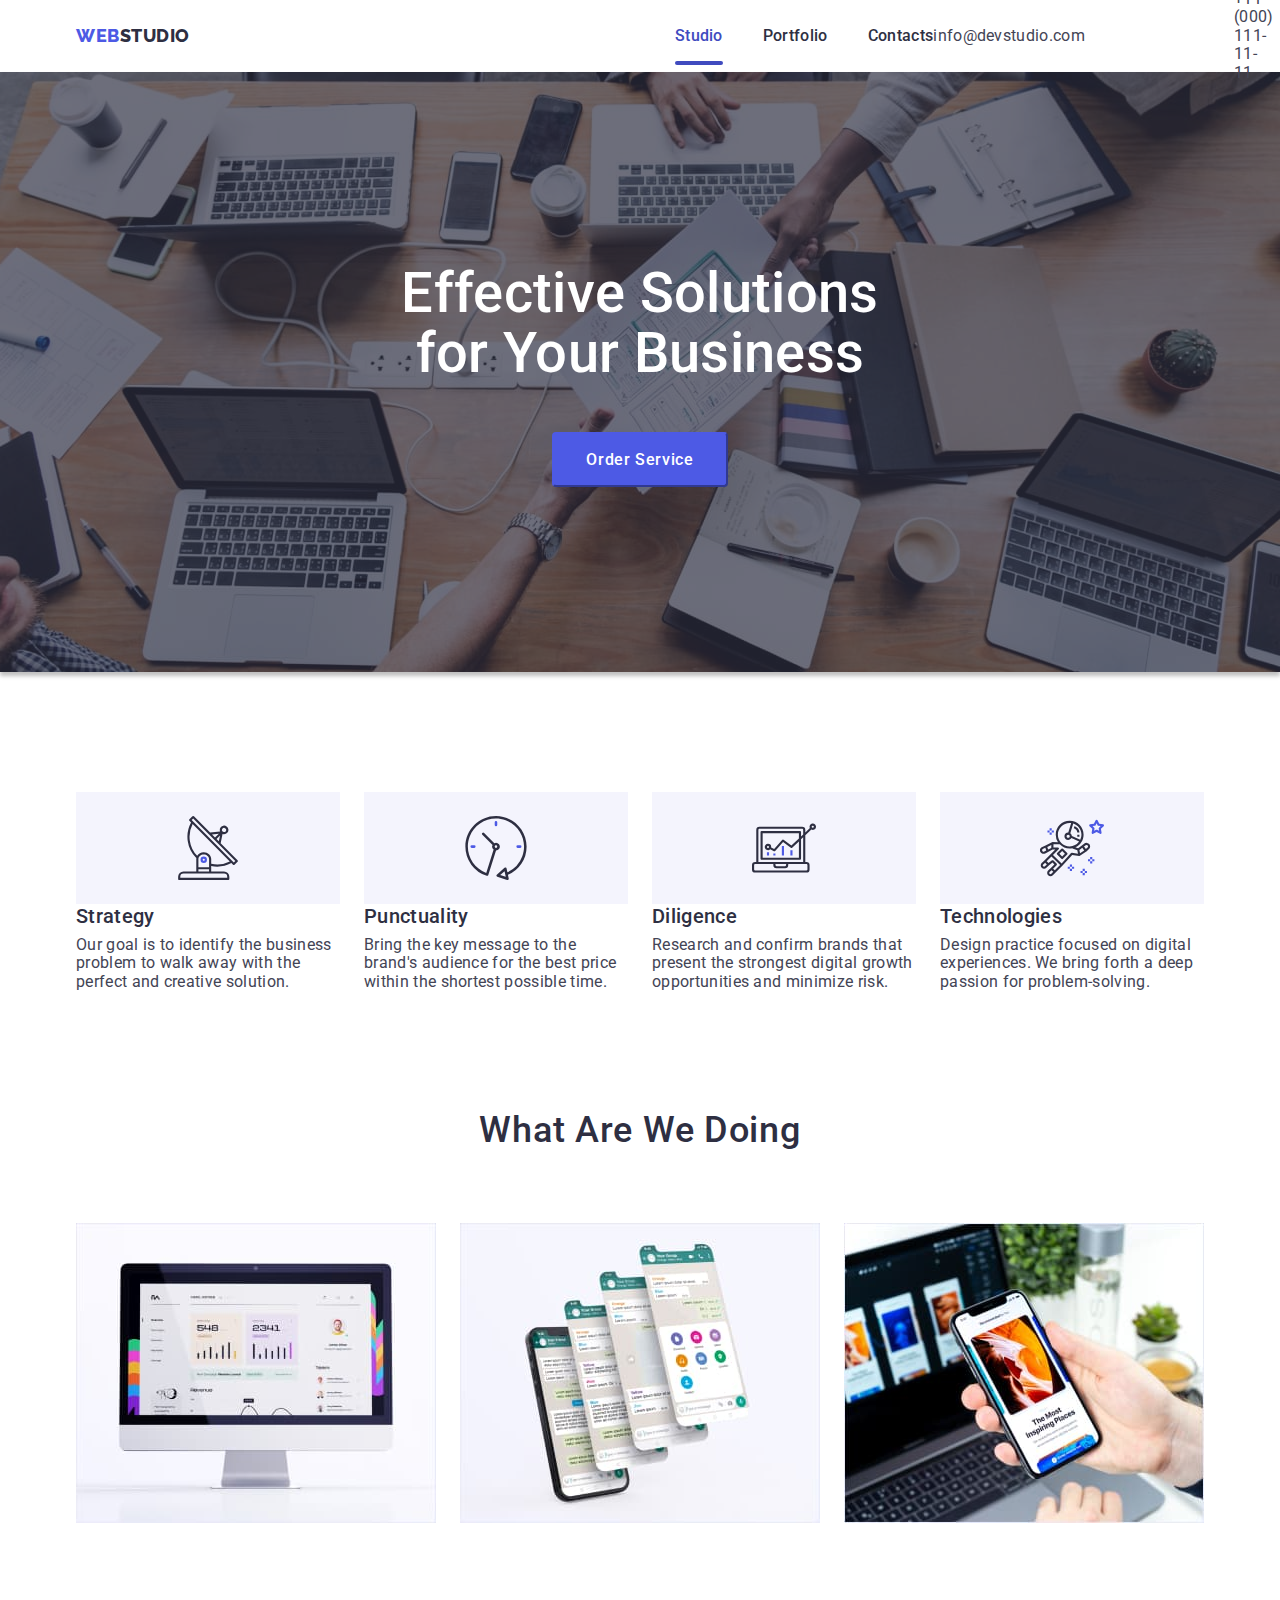
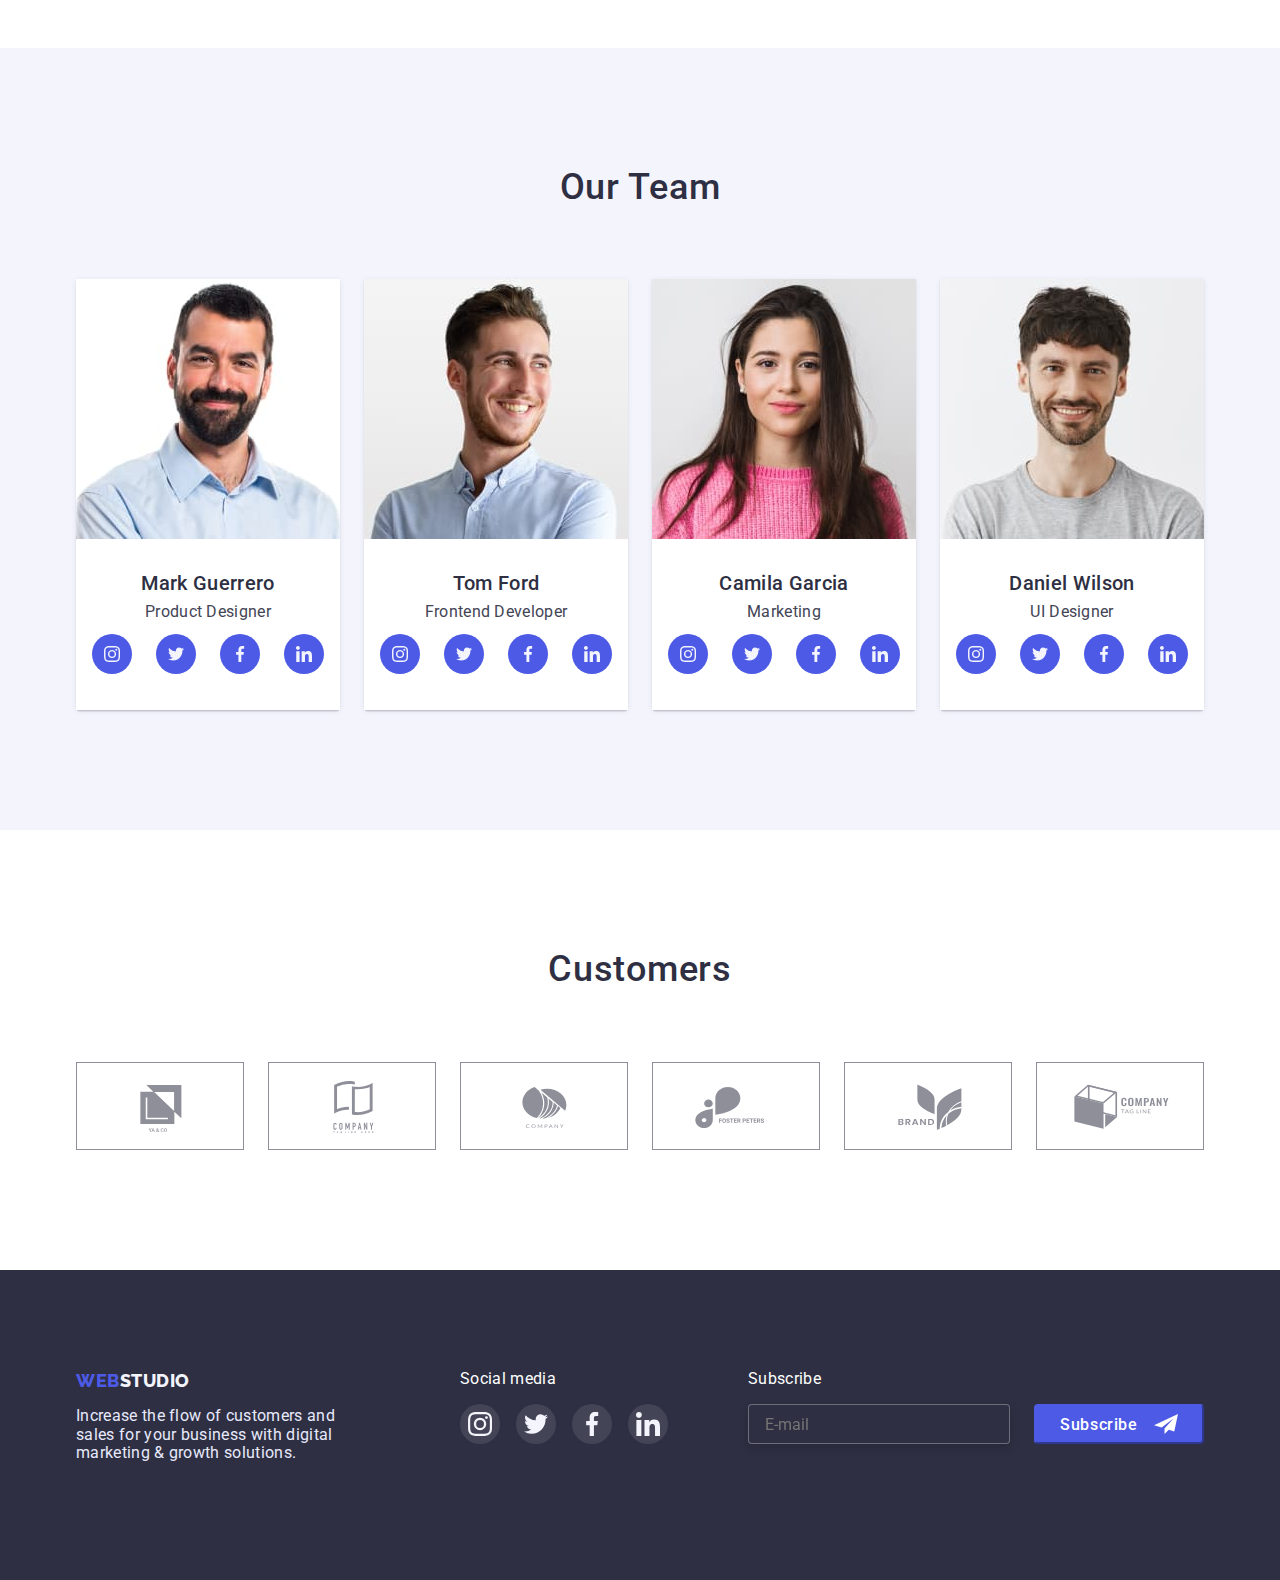
==== index.html @ b956835c "друга спроба" ====
<!DOCTYPE html>
<html lang="en">

<head>
  <meta charset="UTF-8">
  <meta http-equiv="X-UA-Compatible" content="IE=edge">
  <meta name="viewport" content="width=device-width, initial-scale=1.0">
  <title>Web Studio</title>
  <link rel="preconnect" href="https://fonts.googleapis.com">
  <link rel="preconnect" href="https://fonts.gstatic.com" crossorigin>
  <link href="https://fonts.googleapis.com/css2?family=Raleway:wght@800&family=Roboto:wght@400;500;700&display=swap"
    rel="stylesheet">
  <link rel="stylesheet" href="https://cdnjs.cloudflare.com/ajax/libs/modern-normalize/1.1.0/modern-normalize.min.css">
  <link rel="stylesheet" href="./css/styles.css">
</head>

<body class="body">
  <header class="page-header">
    <div class="header container">
      <nav class="nav">
        <a href="./index.html" title="Web Studio" class="link"><span class="logo">Web</span><span
            class="accent">Studio</span></a>
        <button class="menu-button is-open" type="button" aria-expanded="false" aria-controls="menu-container" data-menu-button>
          <svg class="menu-svg" width="32" height="22" aria-label="mobile menu">
            <use class="menu-icon" href="./image/symbol-defs.svg#icon-menu-hamburger"></use>
            <use class="menu-close" href="./image/symbol-defs.svg#icon-close"></use>
          </svg>
        </button>
        <div class="menu-container is-open" id="menu-container" data-menu>
          <div class="navigation"></div>
          <div class="contacts"></div>
          <div class="menu-smm"></div>
        </div>
        <ul class="site-nav list">
          <li class="current item"> <a href="./index.html" title="_blank" class="menu link"> Studio </a> </li>
          <li class="item"> <a href="./portfolio.html" title="_blank" class="menu link"> Portfolio </a> </li>
          <li class="item"> <a href="" title="_blank" class="menu link"> Contacts </a> </li>
        </ul>
      </nav>
      <ul class="contact list">
        <li class="item"> <a href="mailto:info@devstudio.com" class="link"> info@devstudio.com </a></li>
        <li class="item"> <a href="tel:+110001111111" class="link"> +11 (000) 111-11-11 </a></li>
      </ul>
    </div>
  </header>

  <!--Main Page-->
  <main>
    <!--Main section-->
    <section class="main-section">
      <div class="hero container">
        <h1 class="main-title"> Effective Solutions for Your Business </h1>
        <button type="button" class="main-button" data-modal-open> Order Service </button>
      </div>
    </section>

    <!--Advantages-->
    <section class="advntgs section">
      <!--hide h2-->
      <div class="container">
        <h2 class="section-title visually-hidden"> Advantages of Web Studio</h2>
        <ul class="advantages list">
          <li class="advantages-item">
            <div class="advantages-icon">
              <svg class="advtgs-svg">
                <use href="./image/symbol-defs.svg#icon-antenna"> </use>
              </svg>
            </div> 
            <h3 class="section-header">Strategy</h3>
            <p>Our goal is to identify the business problem to walk away with the perfect and creative solution.</p>
          </li>
          <li class="advantages-item">
            <div class="advantages-icon">
              <svg class="advtgs-svg">
                <use href="./image/symbol-defs.svg#icon-clock"> </use>
              </svg>
            </div>
            <h3 class="section-header">Punctuality</h3>
            <p>Bring the key message to the brand's audience for the best price within the shortest possible time.</p>
          </li>
          <li class="advantages-item">
            <div class="advantages-icon">
              <svg class="advtgs-svg">
                <use href="./image/symbol-defs.svg#icon-diagram"> </use>
              </svg>
            </div>
            <h3 class="section-header">Diligence</h3>
            <p>Research and confirm brands that present the strongest digital growth opportunities and minimize risk.</p>
          </li>
          <li class="advantages-item">
            <div class="advantages-icon">
              <svg class="advtgs-svg">
                <use href="./image/symbol-defs.svg#icon-astronaut"> </use>
              </svg>
            </div>
            <h3 class="section-header">Technologies</h3>
            <p>Design practice focused on digital experiences. We bring forth a deep passion for problem-solving.</p>
          </li>
        </ul>
      </div>
    </section>

    <!--What are we doing-->
    <section class="we section">
      <div class="container">
        <h2 class="section-title">What are we doing</h2>
        <ul class="we-are list">
          <li class="item">
            <img src="./image/photo-iMac.jpg" alt="photo iMac" width="360" height="300">
          </li>
          <li class="item">
            <img src="./image/Mobile-app.jpg" alt="Mobile app" width="360" height="300">
          </li>
          <li class="item">
            <img src="./image/Adaptive-design.jpg" alt="Adaptive design" width="360" height="300">
          </li>
        </ul>
      </div>
    </section>

    <!--Our Team-->
    <section class="team section">
      <div class="container">
        <h2 class="section-title"> Our Team </h2>
        <ul class="our-team list">
          <li class="team-item">
            <img class="image" src="./image/Mark-Guerrero.jpg" alt="photo Mark Guerrero" width="264" height="260">
            <div class="team-name">
              <p class="section-header">Mark Guerrero</p>
              <p>Product Designer</p>
              <div>
                <ul class="team-smm list">
                  <li class="smm-container">
                    <a class="smm-icon" href="" title="_blank">
                      <svg class="smm-icon-size">
                        <use href="./image/symbol-defs.svg#icon-instagram"></use>
                      </svg>
                    </a>
                  </li>
                  <li class="smm-container">
                    <a class="smm-icon" href="" title="_blank">
                      <svg class="smm-icon-size">
                        <use href="./image/symbol-defs.svg#icon-twitter"></use>
                      </svg>
                    </a>
                  </li>
                  <li class="smm-container">
                    <a class="smm-icon" href="" title="_blank">
                      <svg class="smm-icon-size">
                        <use href="./image/symbol-defs.svg#icon-facebook"></use>
                      </svg>
                    </a>
                  </li>
                  <li class="smm-container">
                    <a class="smm-icon" href="" title="_blank">
                      <svg class="smm-icon-size">
                        <use href="./image/symbol-defs.svg#icon-linkedin"></use>
                      </svg>
                    </a>
                  </li>
                </ul>
              </div>
            </div>
          </li>
          <li class="team-item">
            <img class="image" src="./image/Tom-Ford.jpg" alt="photo Tom Ford" width="264" height="260">
            <div class="team-name">
              <p class="section-header">Tom Ford</p>
              <p>Frontend Developer</p>
              <div>
                <ul class="team-smm list">
                  <li class="smm-container">
                    <a class="smm-icon" href="" title="_blank">
                      <svg class="smm-icon-size">
                        <use href="./image/symbol-defs.svg#icon-instagram"></use>
                      </svg>
                    </a>
                  </li>
                  <li class="smm-container">
                    <a class="smm-icon" href="" title="_blank">
                      <svg class="smm-icon-size">
                        <use href="./image/symbol-defs.svg#icon-twitter"></use>
                      </svg>
                    </a>
                  </li>
                  <li class="smm-container">
                    <a class="smm-icon" href="" title="_blank">
                      <svg class="smm-icon-size">
                        <use href="./image/symbol-defs.svg#icon-facebook"></use>
                      </svg>
                    </a>
                  </li>
                  <li class="smm-container">
                    <a class="smm-icon" href="" title="_blank">
                      <svg class="smm-icon-size">
                        <use href="./image/symbol-defs.svg#icon-linkedin"></use>
                      </svg>
                    </a>
                  </li>
                </ul>
              </div>
            </div>
          </li>
          <li class="team-item">
            <img class="image" src="./image/Camila-Garcia.jpg" alt="photo Camila Garcia" width="264" height="260">
            <div class="team-name">
              <p class="section-header">Camila Garcia</p>
              <p>Marketing</p>
              <div>
                <ul class="team-smm list">
                  <li class="smm-container">
                    <a class="smm-icon" href="" title="_blank">
                      <svg class="smm-icon-size">
                        <use href="./image/symbol-defs.svg#icon-instagram"></use>
                      </svg>
                    </a>
                  </li>
                  <li class="smm-container">
                    <a class="smm-icon" href="" title="_blank">
                      <svg class="smm-icon-size">
                        <use href="./image/symbol-defs.svg#icon-twitter"></use>
                      </svg>
                    </a>
                  </li>
                  <li class="smm-container">
                    <a class="smm-icon" href="" title="_blank">
                      <svg class="smm-icon-size">
                        <use href="./image/symbol-defs.svg#icon-facebook"></use>
                      </svg>
                    </a>
                  </li>
                  <li class="smm-container">
                    <a class="smm-icon" href="" title="_blank">
                      <svg class="smm-icon-size">
                        <use href="./image/symbol-defs.svg#icon-linkedin"></use>
                      </svg>
                    </a>
                  </li>
                </ul>
              </div>
            </div>
          </li>
          <li class="team-item">
            <img class="image" src="./image/Daniel-Wilson.jpg" alt="photo Daniel Wilson" width="264" height="260">
            <div class="team-name">
              <p class="section-header">Daniel Wilson</p>
              <p>UI Designer</p>
              <div>
                <ul class="team-smm list">
                  <li class="smm-container">
                    <a class="smm-icon" href="" title="_blank">
                      <svg class="smm-icon-size">
                        <use href="./image/symbol-defs.svg#icon-instagram"></use>
                      </svg>
                    </a>
                  </li>
                  <li class="smm-container">
                    <a class="smm-icon" href="" title="_blank">
                      <svg class="smm-icon-size">
                        <use href="./image/symbol-defs.svg#icon-twitter"></use>
                      </svg>
                    </a>
                  </li>
                  <li class="smm-container">
                    <a class="smm-icon" href="" title="_blank">
                      <svg class="smm-icon-size">
                        <use href="./image/symbol-defs.svg#icon-facebook"></use>
                      </svg>
                    </a>
                  </li>
                  <li class="smm-container">
                    <a class="smm-icon" href="" title="_blank">
                      <svg class="smm-icon-size">
                        <use href="./image/symbol-defs.svg#icon-linkedin"></use>
                      </svg>
                    </a>
                  </li>
                </ul>
              </div>
            </div>
          </li>
        </ul>
      </div>
    </section>

    <!--Cusomers-->
    <section class="customer">
      <div class="container">
        <h2 class="section-title"> Customers </h2>
        <ul class="customers list">
          <li class="customers-item">
            <a href="" title="_blank" class="company link">
              <svg class="client">
                <use href="./image/symbol-defs.svg#icon-company-one"></use>
              </svg>
            </a>
          </li>
          <li class="customers-item">
            <a href="" title="_blank" class="company link">
              <svg class="client">
                <use href="./image/symbol-defs.svg#icon-company-two"></use>
              </svg>
            </a>
          </li>
          <li class="customers-item">
            <a href="" title="_blank" class="company link">
              <svg class="client">
                <use href="./image/symbol-defs.svg#icon-company-three"></use>
              </svg>
            </a>
          </li>
          <li class="customers-item">
            <a href="" title="_blank" class="company link">
              <svg class="client">
                <use href="./image/symbol-defs.svg#icon-company-four"></use>
              </svg>
            </a>
          </li>
          <li class="customers-item">
            <a href="" title="_blank" class="company link">
              <svg class="client">
                <use href="./image/symbol-defs.svg#icon-company-five"></use>
              </svg>
            </a>
          </li>
          <li class="customers-item">
            <a href="" title="_blank" class="company link">
              <svg class="client">
                <use href="./image/symbol-defs.svg#icon-company-six"></use>
              </svg>
            </a>
          </li>
        </ul>
      </div>
    </section>
  </main>
  <!--Footer-->
  <footer class="footer">
    <div class="ftr container">
      <div class="footer-text-box">
        <a href="./index.html" title="Web Studio" class="link"><span class="footer-logo">Web</span><span
            class="footer-accent">Studio</span></a>
        <p class="footer-text">Increase the flow of customers and sales for your business with digital marketing &
          growth solutions.</p>
      </div>
      <div class="footer-social">
        <p>Social media</p>
        <ul class="social-box list">
          <li class="social-item">
            <a href="" title="_blank" class="social link">
              <svg class="social-icon">
                <use href="./image/symbol-defs.svg#icon-instagram"></use>
              </svg>
            </a>
          </li>
          <li class="social-item">
            <a href="" title="_blank" class="social link">
              <svg class="social-icon">
                <use href="./image/symbol-defs.svg#icon-twitter"></use>
              </svg>
            </a>
          </li>
          <li class="social-item">
            <a href="" title="_blank" class="social link">
              <svg class="social-icon">
                <use href="./image/symbol-defs.svg#icon-facebook"></use>
              </svg>
            </a>
          </li>
          <li class="social-item">
            <a href="" title="_blank" class="social link">
              <svg class="social-icon">
                <use href="./image/symbol-defs.svg#icon-linkedin"></use>
              </svg>
            </a>
          </li>
        </ul>
      </div>
      <div class="subscribe">
        <p>Subscribe</p>
        <div class="subscribe-box">
          <input type="text" placeholder="E-mail">
          <button class="main-button" type="submit">
            <span>Subscribe</span> 
            <svg class="subscribe-icon">
              <use href="./image/symbol-defs.svg#icon-send"></use>
            </svg>
          </button>
        </div>
      </div>
    </div>
  </footer>
  
  <div class="backdrop is-hidden" data-modal>
    <div class="modal">
      <button class="modal-btn" data-modal-close>
        <svg class="modal-svg">
          <use href="./image/symbol-defs.svg#icon-close"></use>
        </svg>
      </button>
      <form class="modal-form">
        <p>Leave your contacts and we will call you back</p>
        <div>
          <div class="form-field">
            <label class="form-label" for="name">Name</label>
            <input class="form-input" type="text" name="name" id="name">
            <svg class="modal-icon">
              <use href="./image/symbol-defs.svg#icon-person"></use>
            </svg>
          </div>
          <div class="form-field">
            <label class="form-label" for="phone">Phone</label>
            <input class="form-input" type="tel" name="phone" id="phone">
            <svg class="modal-icon">
              <use href="./image/symbol-defs.svg#icon-phone"></use>
            </svg>
          </div>
          <div class="form-field">
            <label class="form-label" for="email">Email</label>
            <input class="form-input" type="email" name="email" id="email">
            <svg class="modal-icon">
              <use href="./image/symbol-defs.svg#icon-mail"></use>
            </svg>
          </div>
          <div class="form-field">
            <label class="form-label" for="comment" >Comment</label>
            <textarea class="textarea" name="comment" id="comment" rows="6" placeholder="Text input"></textarea>
          </div>
        </div>
        
          <label class="form-checkbox">
            <input class="input-checkbox" type="checkbox" name="policy" value="accept-policy">
            <span class="custom-checkbox">
              <svg class="checkbox-icon">
                <use href="./image/symbol-defs.svg#icon-check"></use>
              </svg>
            </span>
            <span> I accept the terms and conditions of the <a href="" title="_blank" class="link">Privacy Policy</a></span>
          </label>
        
        <div class="modal-button">
          <button class="main-button" type="submit">Send</button>
        </div> 
      </form>
    </div>
  </div>

  <script src="./js/modal.js"></script>
  <script src="./js/mobile-menu.js"></script>
</body>

</html>
---- css/styles.css ----
:root {
  --primary-brand-color: #4D5AE5;
  --primary-text-color: #434455;
  --title-text-color: #2E2F42;
  --accent-color: #E7E9FC;
  --primary-bg-color: #FFFFFF;
  --hover-color: #404BBF;

  --timing-function: cubic-bezier(0.4, 0, 0.2, 1);
}

.body {
  background-color: var(--primary-bg-color);
  color: var(--primary-text-color);
  font-family: roboto, sans-serif;
  font-size: 16px;
  letter-spacing: 0.02em;
}

h1, h2, h3, h4, h5, h6,
p,
ul {
  margin-top: 0;
  margin-bottom: 0;
}
ul {
  margin: 0;
  padding: 0;
}
ul {
  margin: 0;
  padding: 0;
}

.main-button,
.button {
  cursor: pointer;
}

.list {
  list-style: none;
}

.link {
  text-decoration: none;
}

.visually-hidden {
  position: absolute;
  width: 1px;
  height: 1px;
  margin: -1px;
  border: 0;
  padding: 0;
  clip: rect(0 0 0 0);
  overflow: hidden;
}

.container {
  padding: 0px 15px;
  margin-left: auto;
  margin-right: auto;
}
  @media screen and (min-width: 428px) {
    .container {
      width: 428px;
    }
  }
  @media screen and (min-width: 768px) {
    .container {
      width: 768px;
    }
  }
  @media screen and (min-width:1200px) {
    .container {
      width: 1158px;
    }
  }

/*header*/
.page-header {
  background-color: var(--primary-bg-color);
  box-shadow: 0px 2px 1px rgba(46, 47, 66, 0.08), 0px 1px 1px rgba(46, 47, 66, 0.16), 0px 1px 6px rgba(46, 47, 66, 0.08);
}

.nav {
  position: relative;
  display: flex;
  align-items: center;
}

.logo {
  color: var(--primary-brand-color);
  font-family: Raleway, sans-serif;
  font-weight: 800;
  font-size: 18px;
  line-height: 1.33;
  letter-spacing: 0.03em;
  text-transform: uppercase;
}

.accent {
  color: var(--title-text-color);
  font-family: Raleway, sans-serif;
  font-weight: 800;
  font-size: 18px;
  line-height: 1.33;
  letter-spacing: 0.03em;
  text-transform: uppercase;
}

.menu-button {
  display: flex;
  margin: 0;
  padding: 0;
  border: none;
  /*background-color: transparent;*/
}  

.menu-button .menu-close {
  display: none;
}
.menu-button.is-open .menu-close {
display: block;
}
.menu-button.is-open .menu-icon {
  display: none;
}
.menu-container {
  
}
.menu-container.is-open {
  display: block;
}

@media screen and (max-width:767px) {
  .menu-container {
    display: none;
    position: absolute;
    top: 0;
    left: 0;
    width: 428px;
    height: 796px;
    background-color: #E7E9FC;
  }
}

.navigation {
  width: 150px;
  height: 200px; 
}
.contacts {
  width: 336px;
  height: 104px;
}
.menu-smm {
  width: 328px;
  height: 40px;
}

/*TABLET*/
@media screen and (min-width: 768px) {
  .header {
    display: flex;
  }
}

@media screen and (min-width: 768px) {
  .menu-button {
    display: none;
  }
}

/*DESKTOP*/
@media screen and (min-width: 1200px) {
.container .nav,
.container .contact {
  height: 72px;
  align-items: center;
}

.site-nav {
  display: flex;
  margin-left: 149px;
  padding: 0;
  align-items: center;
}

.site-nav .link,
.contact .link {
  display: block;
  padding-top: 20px;
  padding-bottom: 20px;
}

.site-nav .item:not(:last-child) {
  margin-right: 40px;
  width: auto;
}

.site-nav .link {
  font-weight: 500;
  color: var(--title-text-color);
  transition: color 250ms var(--timing-function);
}

.site-nav .link:hover,
.site-nav .link:focus {
  color: var(--primary-text-color);
  transition: color 250ms var(--timing-function);
}

.site-nav .link:active {
  color: var(--primary-brand-color);
}

.menu {
  position: relative;
}

.menu::after {
  content: "";
  position: absolute;
  left: 0;
  bottom: 0;
  display: block;
  width: 100%;
  height: 4px;
  border-radius: 2px;
  background-color: var(--hover-color);
  opacity: 0;
  transition: opacity 250ms var(--timing-function);
}

.current .menu::after {
  opacity: 1;
}

.current .menu {
  color: var(--hover-color);
}

.contact .link {
  color: var(--primary-text-color);
  transition: color 250ms var(--timing-function);
}

.contact .link:hover,
.contact .link:focus {
  color: var(--primary-brand-color);
  transition: color 250ms var(--timing-function);
}

.contact {
  display: flex;
  margin-left: auto;
  padding: 0;
  align-items: center;
}

.contact .item+.item {
  margin-left: 149px;
}

/* Main section*/
.hero {
  display: flex;
  justify-content: center;
  align-items: center;
  flex-direction: column;
}

.main-section {
  background-color: var(--title-text-color);
  text-align: center;
  padding-bottom: 192px;
  padding-top: 192px;

  background-image:
    url(../image/dark-bg.png), url("../image/header-bgi.jpg");
  max-width: 1440px;
  height: 600px;
  margin-left: auto;
  margin-right: auto;
  background-color: var(--title-text-color);
  background-repeat: no-repeat;
  background-position: center;
  background-size: cover;
  box-shadow: 0px 4px 4px rgba(0, 0, 0, 0.25);
}

.main-title {
  font-weight: 500;
  font-size: 56px;
  line-height: 1.07;
  color: var(--primary-bg-color);
  width: 492px;
  text-align: center;
}

.main-button {
  background-color: var(--primary-brand-color);
  color: var(--primary-bg-color);
  border-color: var(--primary-brand-color);
  font-family: inherit;
  font-weight: 500;
  line-height: 1.19;
  letter-spacing: 0.04em;

  display: inline-block;
  min-width: 170px;
  padding: 16px 32px;
  border-radius: 4px;
  margin-top: 48px;
  transition: background-color 250ms var(--timing-function), border-color 250ms var(--timing-function);
}

.main-button:hover,
.main-button:focus {
  background-color: var(--hover-color);
  border-color: var(--hover-color);
  color: var(--primary-bg-color);
  box-shadow: 0px 4px 4px rgba(0, 0, 0, 0.15);
  transition: background-color 250ms var(--timing-function), border-color 250ms var(--timing-function);
}

.main-button:active {
  background-color: #404BBF;
  color: var(--primary-bg-color);
}

/*other section*/
.section-title {
  font-weight: 500;
  font-size: 36px;
  line-height: 1.11;
  letter-spacing: 0.02em;
  text-transform: capitalize;
  color: var(--title-text-color);
  text-align: center;
}

.section-header {
  font-weight: 500;
  font-size: 20px;
  line-height: 1.2;
  color: var(--title-text-color);
  margin-bottom: 8px;
}

.advntgs {
  padding-top: 120px;
}

.advantages {
  display: flex;
  padding-left: 0;
}

.advantages-item {
  display: block;
  width: 264px;
  margin-left: 24px;
}

.advantages-item:first-child {
  margin-left: 0;
}

.advantages-icon {
  width: 264px;
  height: 112px;
  padding: 24px 100px;
  background-color: #F4F4FD;
  display: flex;
  justify-content: center;
  align-items: center;
}

.advtgs-svg {
  width: 64px;
  height: 64px;
}

.we {
  padding-top: 120px;
  padding-bottom: 120px;
}

.we-are {
  display: flex;
  margin-top: 72px;
}

.we-are .item:not(:last-child) {
  margin-right: 24px;
}

.team {
  background-color: #F4F4FD;
  padding-top: 120px;
  padding-bottom: 120px;
}

.our-team {
  display: flex;
  justify-content: center;
  align-items: center;
}

.our-team .section-header {
  margin-bottom: 8px;
}

.our-team .image {
  display: block;
}

.team .section-title {
  margin-bottom: 72px;
}

.team-name {
  background-color: var(--primary-bg-color);
  padding: 32px 16px;
  text-align: center;
}

.team-item:not(:last-child) {
  margin-right: 24px;
}

.team-item {
  box-shadow: 0px 1px 6px rgba(46, 47, 66, 0.08), 0px 1px 1px rgba(46, 47, 66, 0.16), 0px 2px 1px rgba(46, 47, 66, 0.08);
  border-radius: 0px 0px 4px 4px;
}

.team-smm {
  display: flex;
  width: 232px;
  height: 48px;
  justify-content: space-between;
  align-items: center;
  margin-top: 8px;
}

.smm-container {
  width: 40px;
  height: 40px;
  background-color: var(--primary-brand-color);
  border-radius: 50%;
  display: flex;
  transition: background-color 250ms var(--timing-function);
}

.smm-container:hover,
.smm-container:focus {
  background-color: var(--hover-color);
  transition: background-color 250ms var(--timing-function);
}

.smm-icon {
  display: flex;
  align-items: center;
  justify-content: center;
  width: 100%;
  height: 100%;
  /*margin: 0;
  padding: 12px;*/
}

.smm-icon-size {
  width: 16px;
  height: 16px;
}

.customer {
  padding-top: 120px;
  padding-bottom: 120px;
}

.customers {
  display: flex;
  flex-direction: row;
  align-items: flex-start;
  padding: 0;
  margin-top: 72px;
}

.customers-item {
  width: 168px;
  height: 88px;
  border-radius: 4px;
}

.customers-item:not(:last-child) {
  margin-right: 24px;
}

.company {
  width: 100%;
  height: 100%;
  display: flex;
  justify-content: center;
  align-items: center;
  color: #8E8F99;
  border: 1px solid #8E8F99;
  transition: color 250ms var(--timing-function), border 250ms var(--timing-function);
}

.company:hover,
.company:focus {
  border: 1px solid var(--hover-color);
  color: var(--hover-color);
  transition: color 250ms var(--timing-function), border 250ms var(--timing-function);
}

.client {
  width: 104px;
  height: 56px;
  fill: currentColor;
  transition: fill 250ms var(--timing-function);
}

.client:hover,
.client:focus {
  fill: var(--hover-color);
  transition: fill 250ms var(--timing-function);
}

/*Footer*/
.footer {
  background-color: var(--title-text-color);
  padding-top: 100px;
  padding-bottom: 100px;
}

.ftr {
  display: flex;
}

.ftr .container {
  display: flex;
  flex-direction: row;
}

.footer-text {
  display: block;
  width: 264px;
  margin-top: 16px;
}

.footer-text-box {
  width: 264px;
  height: 110px;
}

.footer-text {
  color: var(--accent-color);
}

.footer-logo {
  font-family: Raleway;
  font-weight: 800;
  font-size: 18px;
  line-height: 1.17;
  letter-spacing: 0.03em;
  text-transform: uppercase;
  color: var(--primary-brand-color);
}

.footer-accent {
  color: #F4F4FD;
  font-family: Raleway;
  font-weight: 800;
  font-size: 18px;
  line-height: 1.17;
  letter-spacing: 0.03em;
  text-transform: uppercase;
}

.footer-social {
  width: 208px;
  height: 80px;
  margin-left: 120px;
  color: var(--primary-bg-color);
}

.social-box {
  width: 208px;
  height: 40px;
  margin-top: 16px;

  display: flex;
  flex-direction: row;
  align-items: center;
  justify-content: center;
}

.social-item {
  width: 40px;
  height: 40px;
  border-radius: 50%;
  background-color: rgba(255, 255, 255, 0.1);

  display: flex;
  justify-content: center;
  align-items: center;
}

.social-item:not(:last-child) {
  margin-right: 16px;
}

.social {
  width: 100%;
  height: 100%;
  border-radius: 50%;
  display: flex;
  justify-content: center;
  align-items: center;
  transition: background-color 250ms var(--timing-function);
}

.social:hover,
.social:focus {
  background-color: #31D0AA;
  border-radius: 50%;
  transition: background-color 250ms var(--timing-function);
}

.social-icon {
  width: 24px;
  height: 24px;
}

.subscribe {
  width: 456px;
  height: 80px;
  margin-left: 80px;
  color: var(--primary-bg-color);
}

.subscribe-box {
  display: flex;
  align-items: center;
  margin-top: 16px;
  line-height: 2.0;
  letter-spacing: 0.04em;
}

.subscribe-box .main-button {
  margin: 0;
  margin-left: 24px;
  width: 168px;
  height: 40px;
  padding: 8px 24px;
  display: flex;
  align-items: center;
}

.subscribe-box input {
  width: 264px;
  height: 40px;
  background-color: var(--title-text-color);
  border: 1px solid rgba(255, 255, 255, 0.3);
  filter: drop-shadow(0px 4px 4px rgba(0, 0, 0, 0.15));
  border-radius: 4px;
  padding-left: 16px;
  color: #FFFFFF;
}

.subscribe-box+input {
  font-family: roboto, sans-serif;
}

.subscribe-box~input::placeholder {
  color: rgba(255, 255, 255, 0.6);
  font-family: roboto, sans-serif;
}

.subscribe-box~.main-button {
  width: 168px;
  height: 40px;
}

.subscribe-icon {
  width: 24px;
  height: 24px;
  margin-left: 16px;
}
}

/* Portfolio Page */
.portfolio {
  padding-top: 96px;
  padding-bottom: 120px;
}

.button {
  font-family: inherit;
  font-weight: 500;
  width: auto;
  height: 48px;
  display: flex;
  align-items: center;
  text-align: center;
  letter-spacing: 0.04em;
  color: var(--primary-brand-color);
  background-color: #F4F4FD;

  border: 1px solid var(--accent-color);
  border-radius: 4px;
  padding: 8px 16px;
  transition: background-color 250ms var(--timing-function), color 250ms var(--timing-function);
}

.button:hover,
.button:focus {
  background-color: var(--hover-color);
  color: var(--primary-bg-color);
  box-shadow: 0px 3px 1px rgba(0, 0, 0, 0.1), 0px 2px 1px rgba(0, 0, 0, 0.08), 0px 2px 2px rgba(0, 0, 0, 0.12);
  transition: background-color 250ms var(--timing-function), color 250ms var(--timing-function);
}

.btn {
  display: flex;
  margin-bottom: 72px;
  padding-left: 0;
  align-items: center;
  justify-content: center;
}

.btn-item:not(:last-child) {
  margin-right: 24px;
}

.work {
  display: flex;
  flex-wrap: wrap;
  padding: 0;
}

.work .item {
  margin-right: 20px;
}

.overlay {
  position: relative;
  overflow: hidden;
}

.overlay::before {
  position: absolute;
  content: "";
  width: 360px;
  height: 300px;
  background-color: var(--primary-brand-color);
  opacity: 0;
  transform: translateY(100%);
  transition: transform 250ms var(--timing-function), opacity 250ms var(--timing-function);
}

.work-card:hover .overlay::before,
.work-card:focus .overlay::before {
  transform: translateY(0);
  transition: transform 250ms var(--timing-function), opacity 250ms var(--timing-function);
  opacity: 1;
}

.p-overlay {
  position: absolute;
  width: 100%;
  height: 100%;
  left: 0;
  top: 0;
  color: #F4F4FD;
  margin: 0;
  padding: 40px 32px 164px;
  opacity: 0;
}

.work-card:hover .p-overlay,
.work-card:focus .p-overlay {
  transition: opacity 500ms;
  opacity: 1;
}

.work .item:not(:nth-last-child(-n+3)) {
  margin-bottom: 48px;
}

.work .item:nth-child(3n) {
  margin-right: 0;
}

.work .section-header {
  margin-bottom: 8px;
}

.work-card {
  display: block;
  box-shadow: 0px 1px 6px rgba(46, 47, 66, 0.08);
  transition: box-shadow 250ms var(--timing-function);
}

.work-card:hover,
.work-card:focus {
  box-shadow: 0px 1px 6px rgba(46, 47, 66, 0.08), 0px 1px 1px rgba(46, 47, 66, 0.16), 0px 2px 1px rgba(46, 47, 66, 0.08);
  transition: box-shadow 250ms var(--timing-function);
}

.image {
  display: block;
}

.p-div {
  padding-top: 32px;
  padding-bottom: 32px;
  padding-left: 16px;
  border: 0.5px solid #F4F4FD;
}

.p_link {
  font-family: inherit;
  color: var(--primary-text-color);
  font-size: inherit;
  letter-spacing: inherit;
}


/* BACKDROP & MODAL FORM */

.backdrop {
  position: fixed;
  top: 0;
  left: 0;
  width: 100%;
  height: 100%;
  background-color: rgba(46, 47, 66, 0.4);
  transition: opacity 1000ms;
  overflow-y: scroll;
}

.backdrop.is-hidden {
  opacity: 0;
  pointer-events: none;
}

.backdrop.is-hidden .modal {
  transform: translate(-50%, -50%) scale(0.5);
  opacity: 0;
}

.modal {
  position: absolute;
  width: 408px;
  height: 576px;
  top: 50%;
  left: 50%;
  transform: translate(-50%, -50%) scale(1);
  transition: transform 500ms cubic-bezier(0.4, 0, 0.2, 1), opacity 500ms linear;
  opacity: 1;
  background: #FCFCFC;
  box-shadow: 0px 1px 1px rgba(0, 0, 0, 0.14), 0px 1px 3px rgba(0, 0, 0, 0.12), 0px 2px 1px rgba(0, 0, 0, 0.2);
  border-radius: 4px;
}

@media screen and (max-width: 767px) {
  .modal {
    width: 392px;
  }
}

.modal-btn {
  position: fixed;
  top: 24px;
  right: 24px;
  width: 24px;
  height: 24px;
  padding: 0;
  margin: 0;

  display: flex;
  justify-content: center;
  align-items: center;

  background-color: var(--accent-color);
  border-radius: 50%;
  border: 1px solid rgba(0, 0, 0, 0.1);
  cursor: pointer;
  transition: background-color 250ms var(--timing-function);
}

.modal-btn:hover,
.modal-btn:focus {
  background-color: var(--hover-color);
  transition: background-color 250ms var(--timing-function);
}

.modal-svg {
  width: 8px;
  height: 8px;
  fill: #2E2F42;
  transition: fill 250ms var(--timing-function);
}

.modal-btn:hover .modal-svg,
.modal-btn:focus .modal-svg {
  fill: #FFFFFF;
  transition: fill 250ms var(--timing-function);
}

.modal-form {
  width: 100%;
  height: 100%;
  margin-left: auto;
  margin-right: auto;
  margin-bottom: 16px;
  padding-top: 72px;
  padding-left: 24px;
  padding-right: 24px;
}

.modal-form p {
  font-weight: 500;
  font-size: 16px;
  line-height: 1.5;
  color: var(--title-text-color);
  margin-bottom: 16px;
  text-align: center;
}

.form-field {
  position: relative;
  display: flex;
  flex-direction: column;
  margin-bottom: 8px;
  font-size: 12px;
  line-height: 1.17;
  letter-spacing: 0.01em;
  color: #8E8F99;
  margin-bottom: 8px;
}

.form-label {
  margin-bottom: 4px;
}

.form-field input {
  margin: 0;
  padding-left: 38px;
  font-size: medium;
}

.form-input {
  width: 360px;
  height: 40px;
  left: 0px;
  top: 84px;
  border: 1px solid rgba(33, 33, 33, 0.2);
  border-radius: 4px;
}

.form-input:hover,
.form-input:focus,
.textarea:hover,
.textarea:focus {
  border-color: var(--primary-brand-color);
  outline: 1px solid var(--hover-color);
}

.modal-icon {
  position: absolute;
  width: 18px;
  height: 18px;
  top: 50%;
  left: 16px;
}

.form-field:focus-within>.modal-icon {
  fill: var(--primary-brand-color);
}

.textarea {
  resize: none;
  padding-top: 8px;
  padding-left: 16px;
  width: 360px;
  height: 120px;
  left: 0px;
  border: 1px solid rgba(33, 33, 33, 0.2);
  border-radius: 4px;
}

.textarea::placeholder {
  color: rgba(117, 117, 117, 0.5);
}

.form-checkbox {
  position: relative;
  display: flex;
  justify-content: left;
  align-items: center;
  padding-left: 8px;
  width: 360px;
  height: 16px;
  font-size: 12px;
  line-height: 1.33;
  letter-spacing: 0.04em;
  color: #757575;
}

.form-checkbox a {
  color: var(--primary-brand-color);
}

.input-checkbox {
  position: absolute;
  width: 1px;
  height: 1px;
  margin: -1px;
  border: 0;
  padding: 0;
  clip: rect(0 0 0 0);
  overflow: hidden;
}

.custom-checkbox {
  display: inline-flex;
  align-items: center;
  justify-content: center;
  width: 16px;
  height: 16px;
  margin-right: 8px;
  border: 1.25px solid var(--title-text-color);
  border-radius: 2px;
  transition: background-color 250ms var(--timing-function);
}

.checkbox-icon {
  display: block;
  align-items: center;
  justify-content: center;
  opacity: 1;
  width: 16px;
  height: 16px;
}

.input-checkbox:checked+.custom-checkbox {
  background-color: var(--hover-color);
  background-origin: border-box;
  border-color: transparent;
  transition: background-color 250ms var(--timing-function);
}

.modal-button {
  display: flex;
  justify-content: center;
  margin-top: 24px;
  align-items: center;
}

.modal-button .main-button {
  margin: 0;
}

/* Цвет основного текста Roboto 400 #434455*/
/* Цвет заголовка Roboto 600 #2E2F42*/
/* Footer text color Roboto 400 #E7E9FC*/
/* Web color Raleway 800: #4D5AE5; Studio color: #F4F4FD */
/* Hero Roboto 600 color: #FFFFFF */
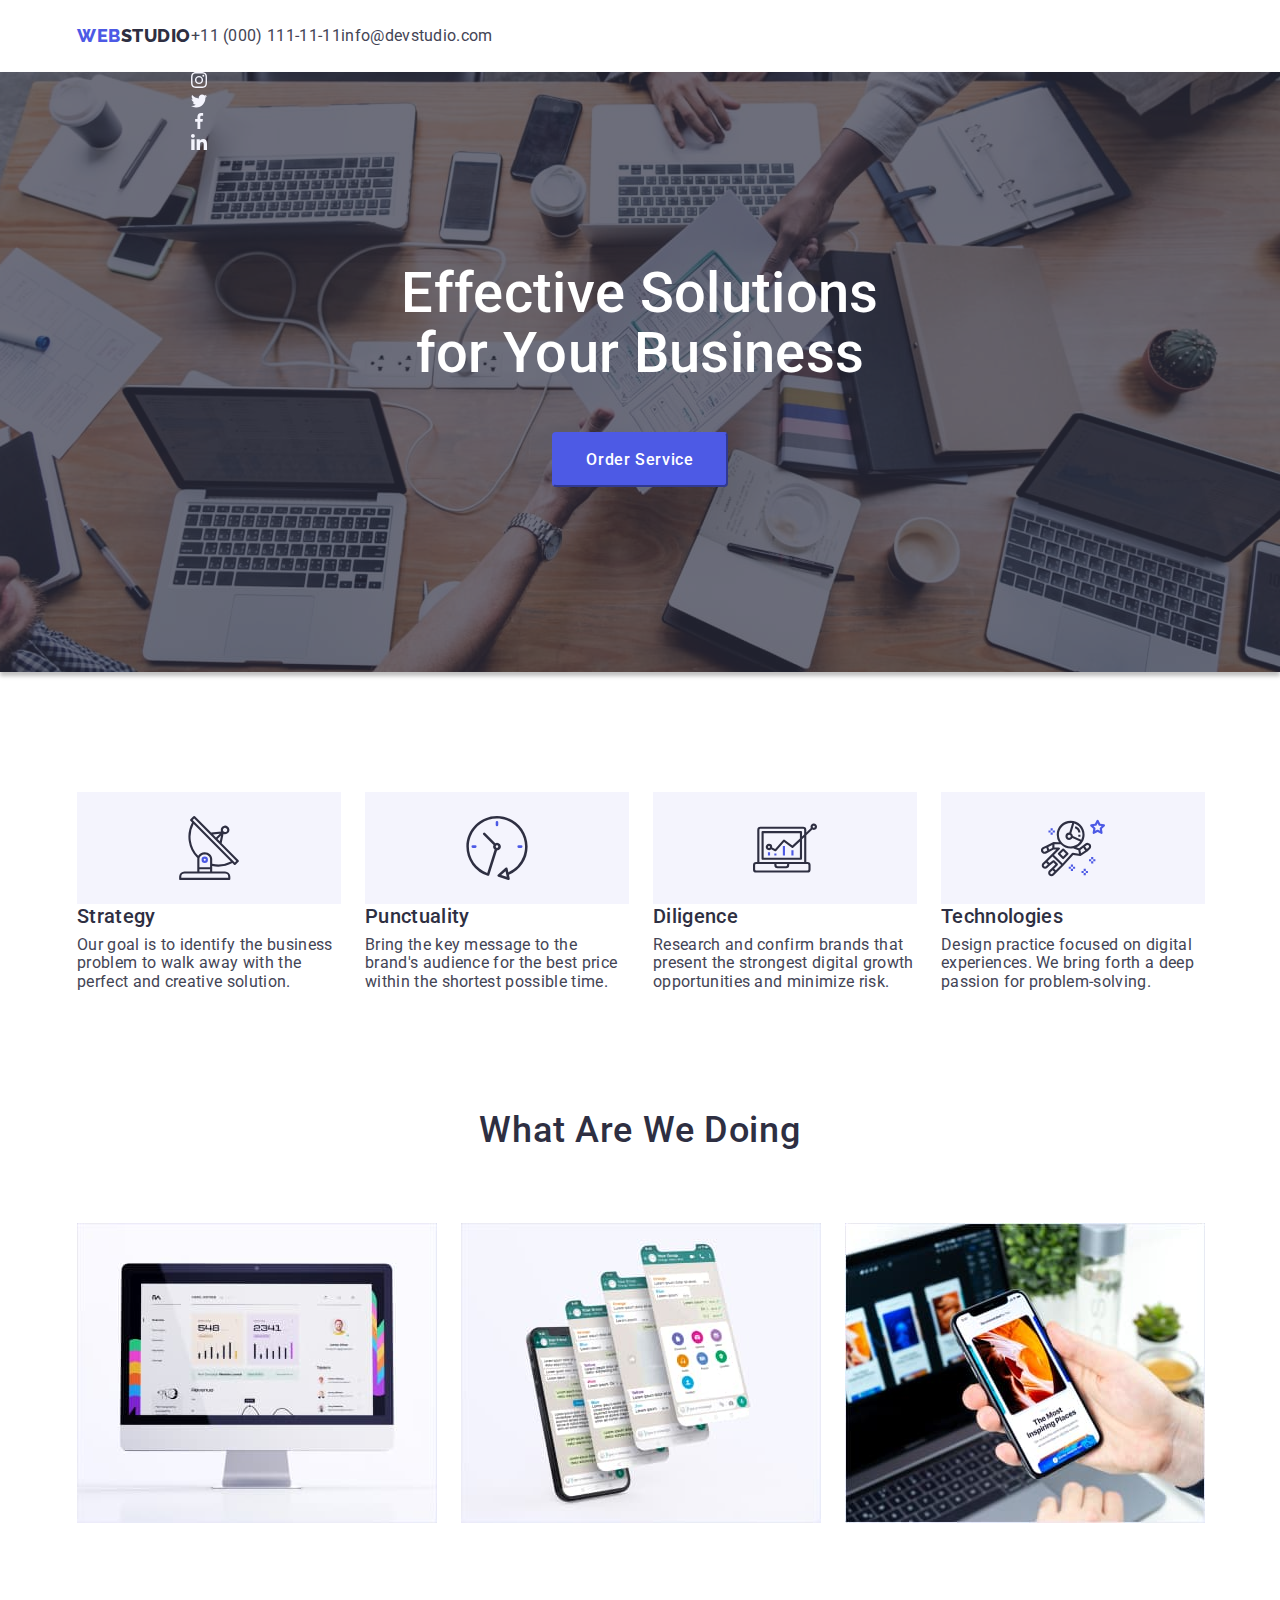
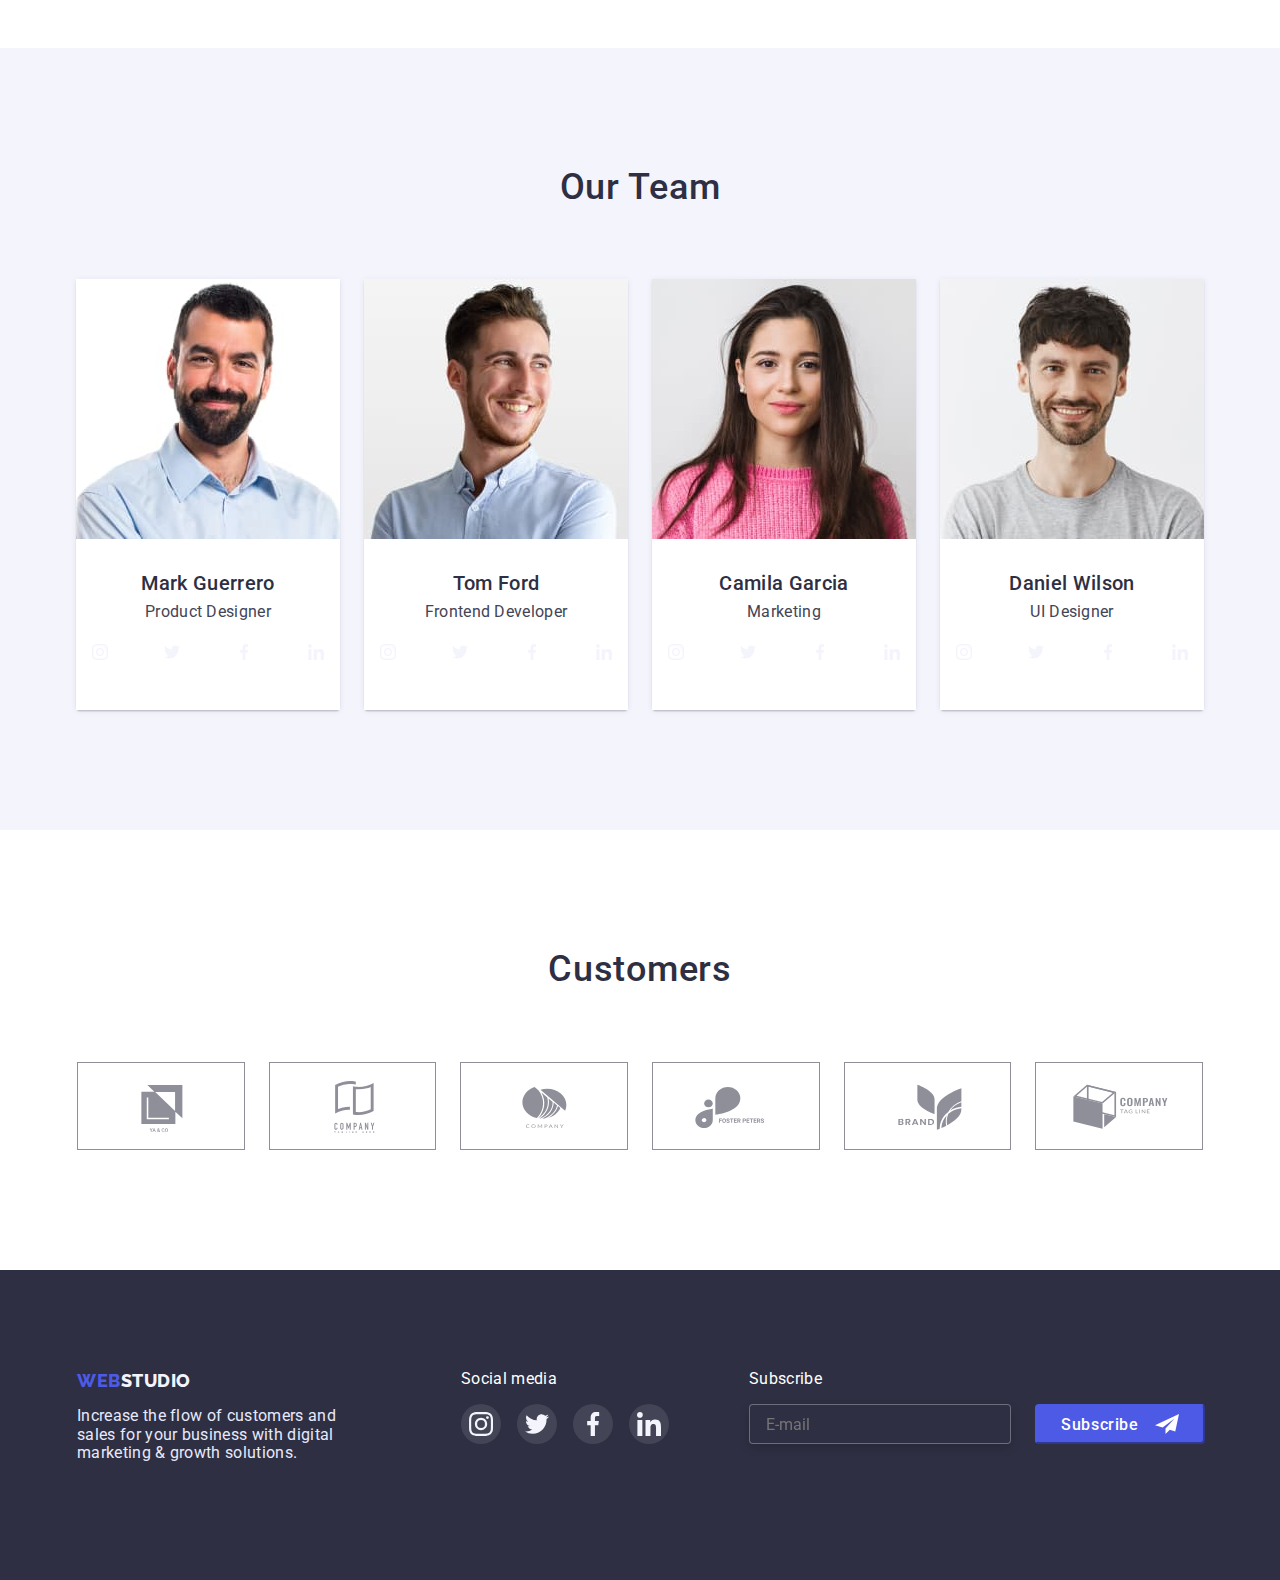
==== commit 99c1161a: "add mobile menu" ====
--- a/index.html
+++ b/index.html
@@ -18,29 +18,64 @@
   <header class="page-header">
     <div class="header container">
       <nav class="nav">
-        <a href="./index.html" title="Web Studio" class="link"><span class="logo">Web</span><span
+        <a href="./index.html" title="Web Studio" class="link"><span class="logo ">Web</span><span
             class="accent">Studio</span></a>
-        <button class="menu-button is-open" type="button" aria-expanded="false" aria-controls="menu-container" data-menu-button>
-          <svg class="menu-svg" width="32" height="22" aria-label="mobile menu">
-            <use class="menu-icon" href="./image/symbol-defs.svg#icon-menu-hamburger"></use>
-            <use class="menu-close" href="./image/symbol-defs.svg#icon-close"></use>
+        <button class="menu-button" type="button" data-menu-open>
+          <svg class="menu-hamburher" width="32" height="22">
+            <use href="./images/symbol-defs.svg#icon-menu-hamburger"></use>
           </svg>
         </button>
-        <div class="menu-container is-open" id="menu-container" data-menu>
-          <div class="navigation"></div>
-          <div class="contacts"></div>
-          <div class="menu-smm"></div>
+        <div class="mobile-menu is-open" data-menu>
+          <div class="menu-container">
+            <button class="close-button" type="button" data-menu-close>
+              <svg class="close-svg">
+                <use href="./images/symbol-defs.svg#icon-close"></use>
+              </svg>
+            </button>
+            <ul class="site-nav list">
+              <li class="current item"> <a href="./index.html" title="_blank" class="menu link"> Studio </a> </li>
+              <li class="item"> <a href="./portfolio.html" title="_blank" class="menu link"> Portfolio </a> </li>
+              <li class="item"> <a href="" title="_blank" class="menu link"> Contacts </a> </li>
+            </ul>
+            <div class="contacts-menu">
+              <ul class="contact list">
+                <li class="contact-item"> <a href="tel:+110001111111" class="link"> +11 (000) 111-11-11 </a></li>
+                <li class="contact-item"> <a href="mailto:info@devstudio.com" class="link"> info@devstudio.com </a></li>
+              </ul>
+              <ul class="menu-smm list">
+                <li class="smm-container">
+                  <a class="smm-icon" href="" title="_blank">
+                    <svg class="smm-icon-size">
+                      <use href="./image/symbol-defs.svg#icon-instagram"></use>
+                    </svg>
+                  </a>
+                </li>
+                <li class="smm-container">
+                  <a class="smm-icon" href="" title="_blank">
+                    <svg class="smm-icon-size">
+                      <use href="./image/symbol-defs.svg#icon-twitter"></use>
+                    </svg>
+                  </a>
+                </li>
+                <li class="smm-container">
+                  <a class="smm-icon" href="" title="_blank">
+                    <svg class="smm-icon-size">
+                      <use href="./image/symbol-defs.svg#icon-facebook"></use>
+                    </svg>
+                  </a>
+                </li>
+                <li class="smm-container">
+                  <a class="smm-icon" href="" title="_blank">
+                    <svg class="smm-icon-size">
+                      <use href="./image/symbol-defs.svg#icon-linkedin"></use>
+                    </svg>
+                  </a>
+                </li>
+              </ul>
+            </div>
+          </div>
         </div>
-        <ul class="site-nav list">
-          <li class="current item"> <a href="./index.html" title="_blank" class="menu link"> Studio </a> </li>
-          <li class="item"> <a href="./portfolio.html" title="_blank" class="menu link"> Portfolio </a> </li>
-          <li class="item"> <a href="" title="_blank" class="menu link"> Contacts </a> </li>
-        </ul>
       </nav>
-      <ul class="contact list">
-        <li class="item"> <a href="mailto:info@devstudio.com" class="link"> info@devstudio.com </a></li>
-        <li class="item"> <a href="tel:+110001111111" class="link"> +11 (000) 111-11-11 </a></li>
-      </ul>
     </div>
   </header>
 
@@ -393,8 +428,8 @@
   
   <div class="backdrop is-hidden" data-modal>
     <div class="modal">
-      <button class="modal-btn" data-modal-close>
-        <svg class="modal-svg">
+      <button class="close-button" data-modal-close>
+        <svg class="close-svg">
           <use href="./image/symbol-defs.svg#icon-close"></use>
         </svg>
       </button>
--- a/css/styles.css
+++ b/css/styles.css
@@ -27,10 +27,7 @@
   margin: 0;
   padding: 0;
 }
-ul {
-  margin: 0;
-  padding: 0;
-}
+
 
 .main-button,
 .button {
@@ -57,11 +54,48 @@
 }
 
 .container {
-  padding: 0px 15px;
+  padding: 0px 16px;
   margin-left: auto;
   margin-right: auto;
 }
-  @media screen and (min-width: 428px) {
+
+.close-button {
+  width: 24px;
+  height: 24px;
+  padding: 0;
+  margin: 0;
+
+  display: flex;
+  justify-content: center;
+  align-items: center;
+
+  background-color: var(--accent-color);
+  border-radius: 50%;
+  border: 1px solid rgba(0, 0, 0, 0.1);
+  cursor: pointer;
+  transition: background-color 250ms var(--timing-function);
+}
+
+.close-button:hover,
+.close-button:focus {
+  background-color: var(--hover-color);
+  transition: background-color 250ms var(--timing-function);
+}
+
+.close-svg {
+  width: 8px;
+  height: 8px;
+  fill: #2E2F42;
+  transition: fill 250ms var(--timing-function);
+}
+
+.close-button:hover .close-svg,
+.close-button:focus .close-svg {
+  fill: #FFFFFF;
+  transition: fill 250ms var(--timing-function);
+}
+
+  @media screen and (min-width: 480px) {
     .container {
       width: 428px;
     }
@@ -77,16 +111,19 @@
     }
   }
 
-/*header*/
+/*___________ header ____________*/
 .page-header {
   background-color: var(--primary-bg-color);
   box-shadow: 0px 2px 1px rgba(46, 47, 66, 0.08), 0px 1px 1px rgba(46, 47, 66, 0.16), 0px 1px 6px rgba(46, 47, 66, 0.08);
 }
 
 .nav {
-  position: relative;
-  display: flex;
-  align-items: center;
+  display: flex;
+  justify-content: space-between;
+  align-items: center;
+  height: 70px;
+  padding-top: 24px;
+  padding-bottom: 24px;
 }
 
 .logo {
@@ -109,56 +146,147 @@
   text-transform: uppercase;
 }
 
+@media screen and (max-width: 767px) {
+.site-nav, .contacts-menu {
+  display: none;
+}
+.mobile-menu {
+  width: 100%;
+  height: 100%;
+}
+
+.header .container {
+  position: relative;
+  display: flex;
+  justify-content: space-between;
+  align-items: center;
+}
+
 .menu-button {
-  display: flex;
-  margin: 0;
+  background-color: transparent;
+  line-height: 0;
   padding: 0;
-  border: none;
-  /*background-color: transparent;*/
-}  
-
-.menu-button .menu-close {
-  display: none;
-}
-.menu-button.is-open .menu-close {
-display: block;
-}
-.menu-button.is-open .menu-icon {
-  display: none;
-}
+  border: 1px solid tomato;
+}
+
+.mobile-menu {
+  position: fixed;
+  display: flex;
+  left: 0;
+  top: 0;
+  z-index: 100;
+  overflow-y: scroll;
+  opacity: 0;
+  visibility: hidden;
+  pointer-events: auto;
+
+  background-color: var(--primary-bg-color);
+}
+
+.mobile-menu.is-open {
+  opacity: 1;
+  visibility: visible;
+  pointer-events: painted;
+}
+
 .menu-container {
-  
-}
-.menu-container.is-open {
+  position: relative;
+
+  display: flex;
+  flex-direction: column;
+  width: 100%;
+  height: 100%;
+  margin: auto;
+  background-color: var(--primary-bg-color);
+}
+
+.menu-container .close-button {
+  position: fixed;
+  top: 40px;
+  right: 40px;
+}
+
+.menu-container .site-nav {
   display: block;
-}
-
-@media screen and (max-width:767px) {
-  .menu-container {
-    display: none;
-    position: absolute;
-    top: 0;
-    left: 0;
-    width: 428px;
-    height: 796px;
-    background-color: #E7E9FC;
-  }
-}
-
-.navigation {
-  width: 150px;
-  height: 200px; 
-}
-.contacts {
-  width: 336px;
-  height: 104px;
-}
+  padding-top: 80px;
+  padding-left: 40px;
+}
+
+.mobile-menu .item:not(:last-child),
+.contact .contact-item:not(:last-child) {
+  margin-bottom: 40px;
+}
+.menu-container .link {
+  color: var(--title-text-color);
+  font-size: 36px;
+  font-weight: 600;
+  line-height: 1.11;
+}
+.menu-container .link:hover,
+.menu-container .link:focus,
+.menu-container .link:active {
+  color: var(--primary-brand-color)
+}
+
+.menu-container .contacts-menu {
+  display: flex;
+  flex-direction: column;
+  margin-top: 284px;
+  padding-left: 40px;
+  padding-bottom: 40px;
+}
+
+.mobile-menu .contact-item:last-child .link {
+  font-weight: 500;
+  font-size: 20px;
+  line-height: 1.2;
+}
+
 .menu-smm {
-  width: 328px;
+display: flex;
+flex-direction: row;
+margin-top: 48px;
+}
+
+.menu-smm {
+  justify-content: space-between;
+  max-width: 328px;
+}
+
+.smm-container {
+  width: 40px;
   height: 40px;
-}
-
-/*TABLET*/
+  background-color: var(--primary-brand-color);
+  border-radius: 50%;
+  display: flex;
+  transition: background-color 250ms var(--timing-function);
+}
+
+.smm-container:hover,
+.smm-container:focus {
+  background-color: var(--hover-color);
+  transition: background-color 250ms var(--timing-function);
+}
+
+.smm-icon {
+  display: flex;
+  align-items: center;
+  justify-content: center;
+  width: 100%;
+  height: 100%;
+  /*margin: 0;
+  padding: 12px;*/
+}
+
+.smm-icon-size {
+  width: 24px;
+  height: 24px;
+}
+}
+
+
+/*---------TABLET-------------*/
+
 @media screen and (min-width: 768px) {
   .header {
     display: flex;
@@ -171,7 +299,8 @@
   }
 }
 
-/*DESKTOP*/
+/*------------DESKTOP----------------*/
+
 @media screen and (min-width: 1200px) {
 .container .nav,
 .container .contact {
@@ -444,35 +573,11 @@
   margin-top: 8px;
 }
 
-.smm-container {
-  width: 40px;
-  height: 40px;
-  background-color: var(--primary-brand-color);
-  border-radius: 50%;
-  display: flex;
-  transition: background-color 250ms var(--timing-function);
-}
-
-.smm-container:hover,
-.smm-container:focus {
-  background-color: var(--hover-color);
-  transition: background-color 250ms var(--timing-function);
-}
-
-.smm-icon {
-  display: flex;
-  align-items: center;
-  justify-content: center;
-  width: 100%;
-  height: 100%;
-  /*margin: 0;
-  padding: 12px;*/
-}
-
 .smm-icon-size {
   width: 16px;
   height: 16px;
 }
+
 
 .customer {
   padding-top: 120px;
@@ -872,43 +977,10 @@
   }
 }
 
-.modal-btn {
+.modal .close-button {
   position: fixed;
   top: 24px;
   right: 24px;
-  width: 24px;
-  height: 24px;
-  padding: 0;
-  margin: 0;
-
-  display: flex;
-  justify-content: center;
-  align-items: center;
-
-  background-color: var(--accent-color);
-  border-radius: 50%;
-  border: 1px solid rgba(0, 0, 0, 0.1);
-  cursor: pointer;
-  transition: background-color 250ms var(--timing-function);
-}
-
-.modal-btn:hover,
-.modal-btn:focus {
-  background-color: var(--hover-color);
-  transition: background-color 250ms var(--timing-function);
-}
-
-.modal-svg {
-  width: 8px;
-  height: 8px;
-  fill: #2E2F42;
-  transition: fill 250ms var(--timing-function);
-}
-
-.modal-btn:hover .modal-svg,
-.modal-btn:focus .modal-svg {
-  fill: #FFFFFF;
-  transition: fill 250ms var(--timing-function);
 }
 
 .modal-form {
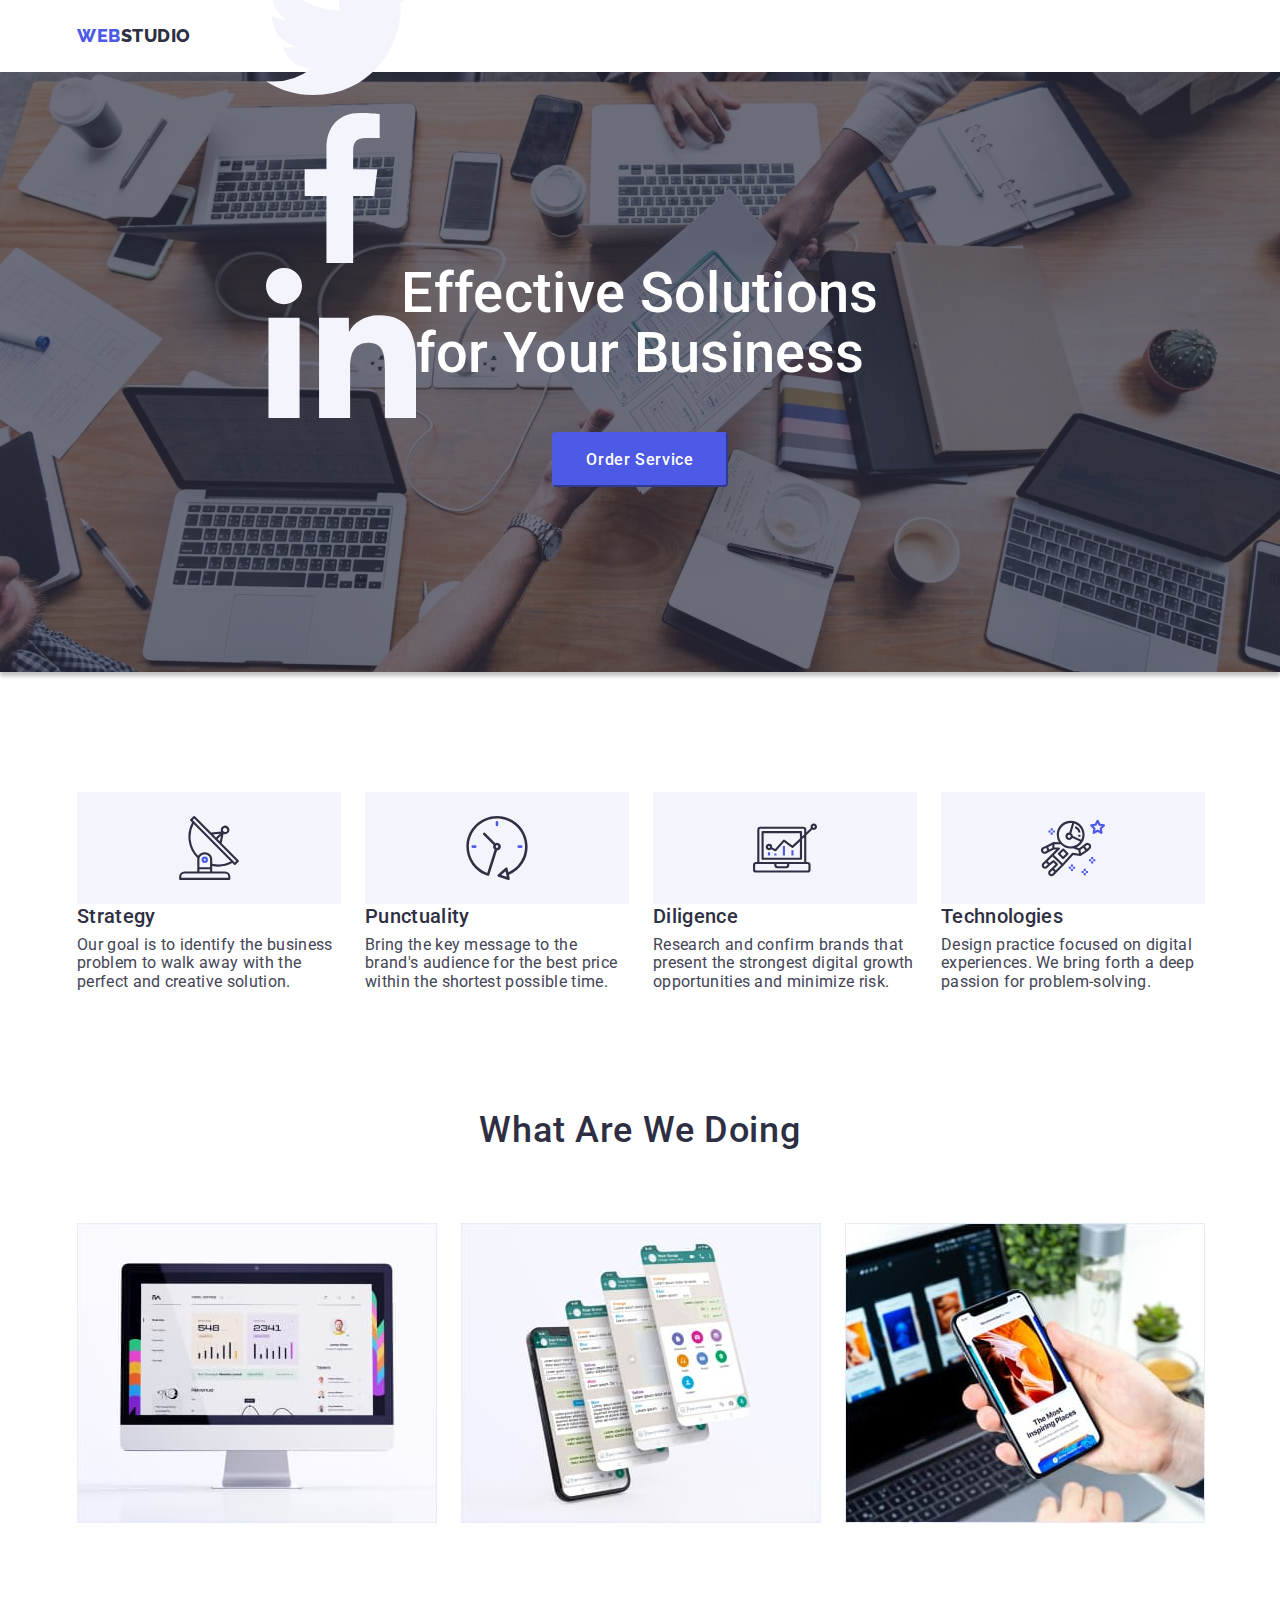
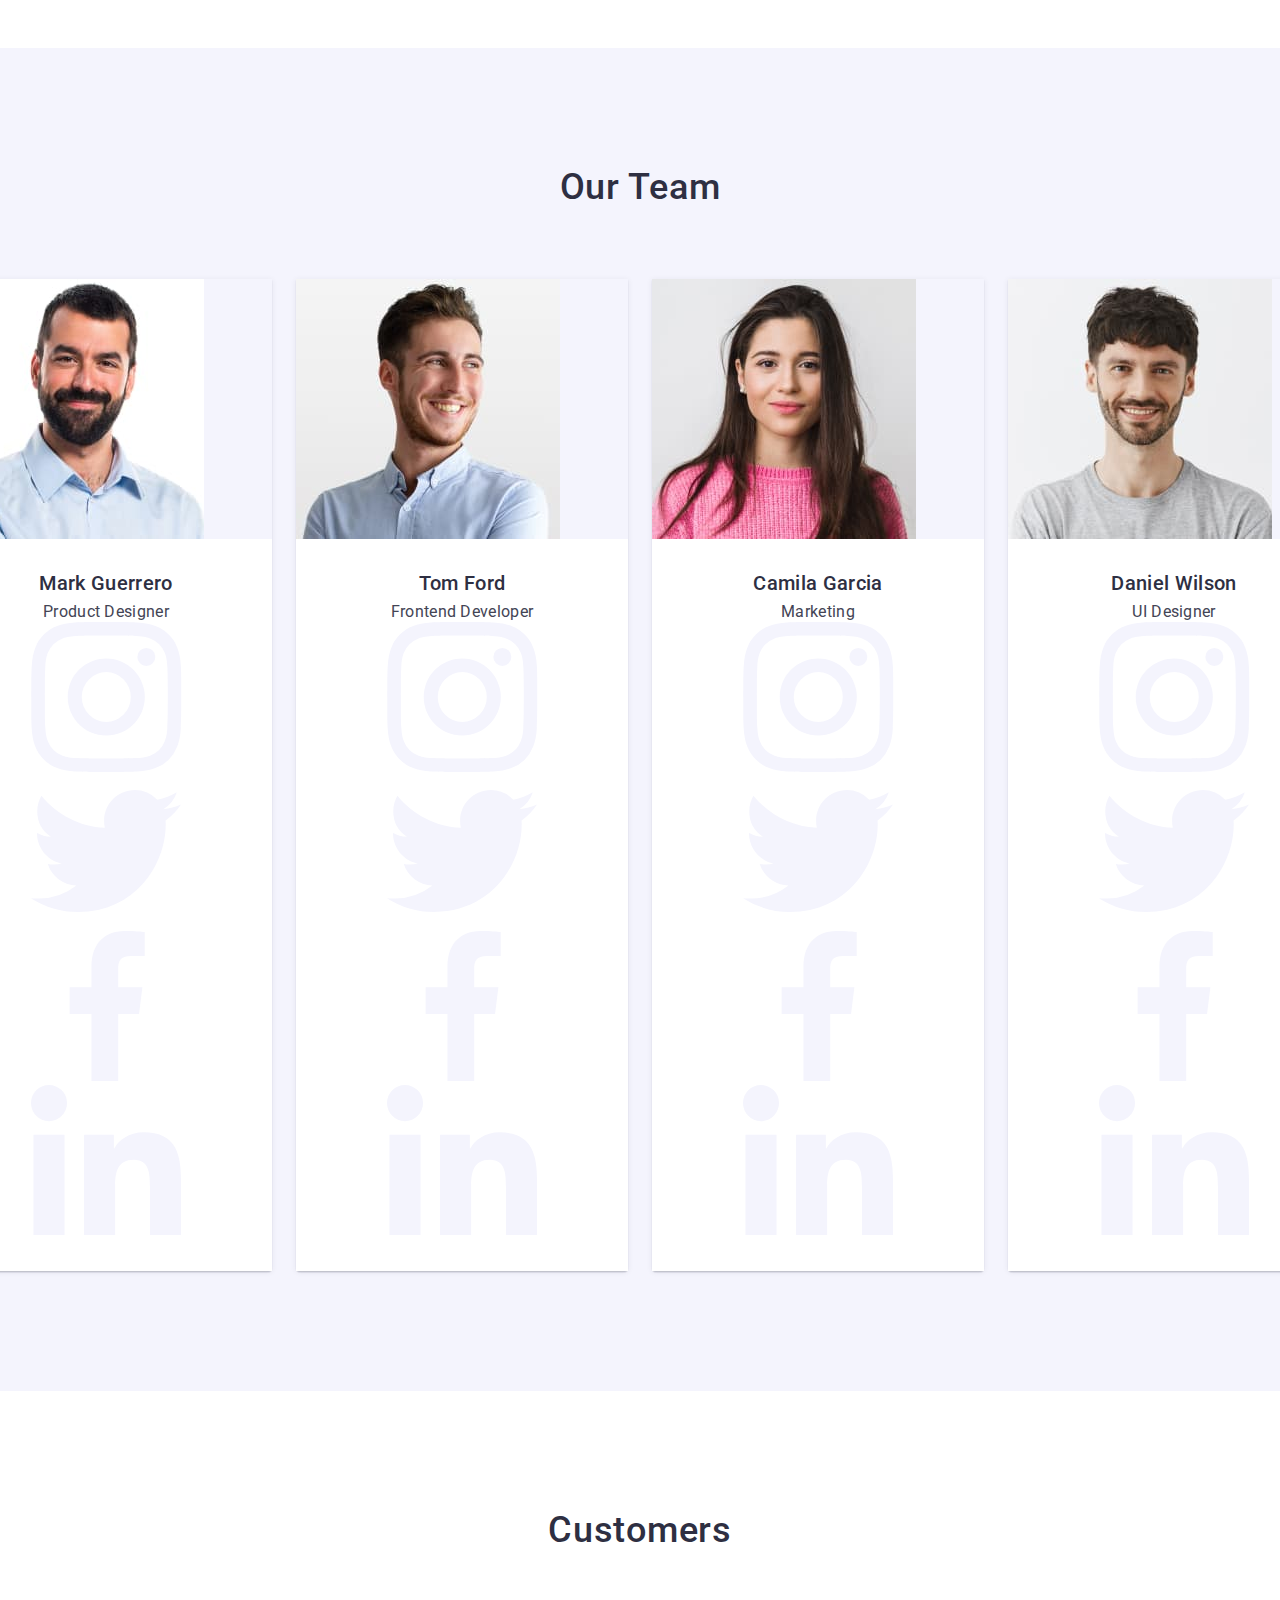
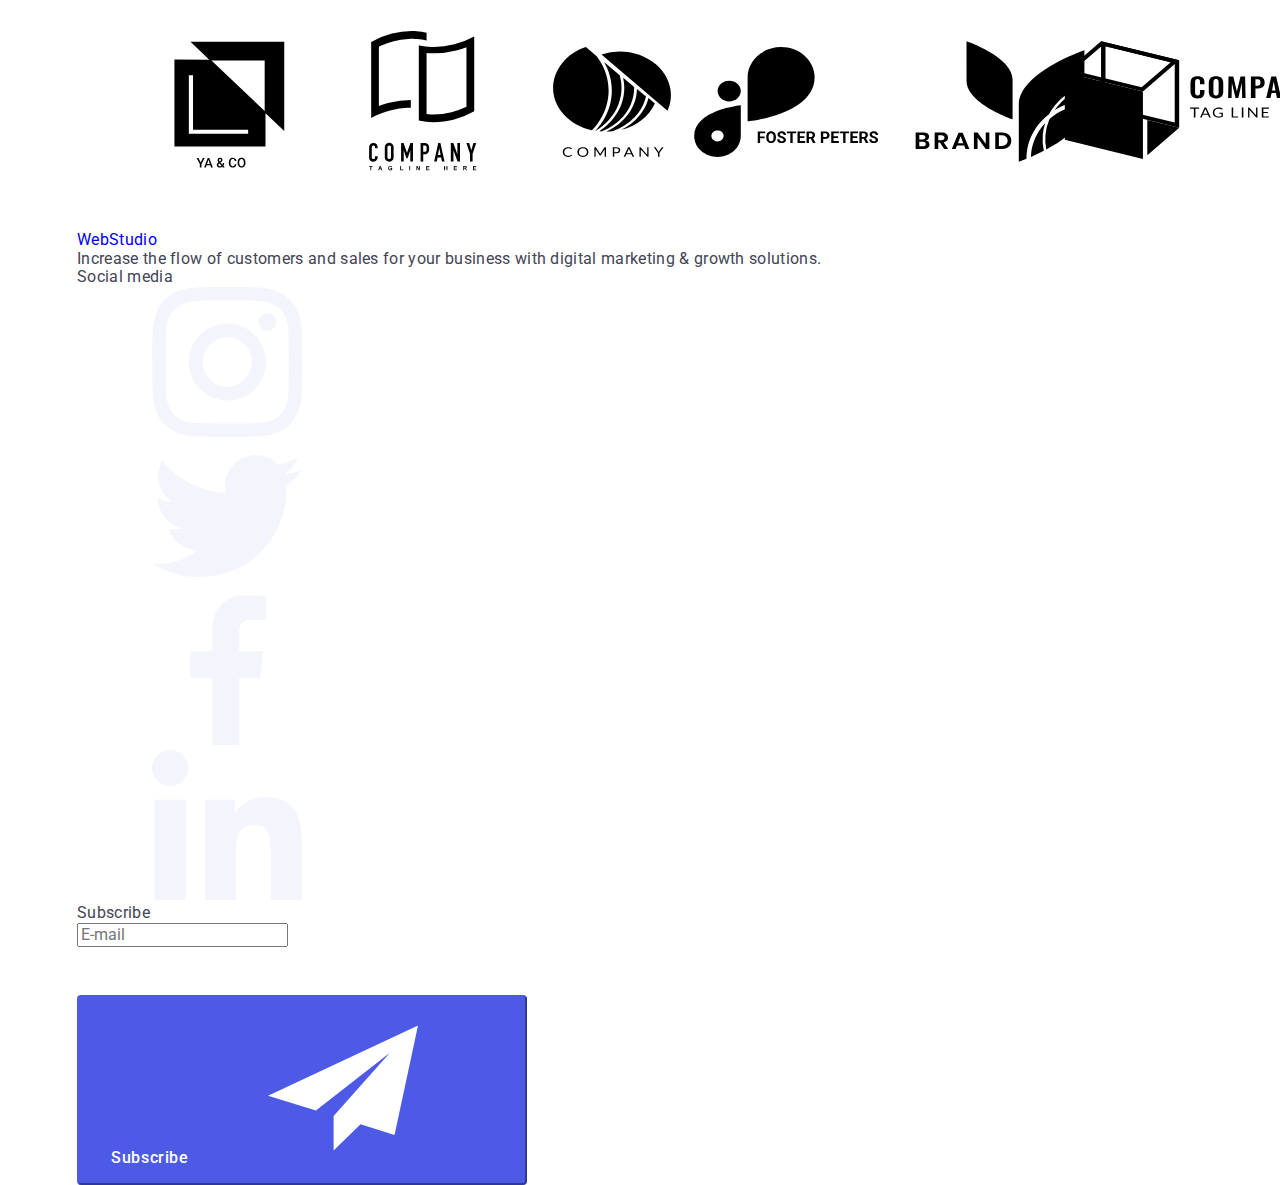
==== commit cf3dc016: "add mobile styles" ====
--- a/index.html
+++ b/index.html
@@ -22,14 +22,14 @@
             class="accent">Studio</span></a>
         <button class="menu-button" type="button" data-menu-open>
           <svg class="menu-hamburher" width="32" height="22">
-            <use href="./images/symbol-defs.svg#icon-menu-hamburger"></use>
+            <use href="./image/symbol-defs.svg#icon-menu-hamburger"></use>
           </svg>
         </button>
         <div class="mobile-menu is-open" data-menu>
           <div class="menu-container">
             <button class="close-button" type="button" data-menu-close>
               <svg class="close-svg">
-                <use href="./images/symbol-defs.svg#icon-close"></use>
+                <use href="./image/symbol-defs.svg#icon-close"></use>
               </svg>
             </button>
             <ul class="site-nav list">
@@ -373,8 +373,10 @@
   <footer class="footer">
     <div class="ftr container">
       <div class="footer-text-box">
-        <a href="./index.html" title="Web Studio" class="link"><span class="footer-logo">Web</span><span
+        <div class="footer-logotype">
+          <a href="./index.html" title="Web Studio" class="link"><span class="footer-logo">Web</span><span
             class="footer-accent">Studio</span></a>
+        </div>
         <p class="footer-text">Increase the flow of customers and sales for your business with digital marketing &
           growth solutions.</p>
       </div>
@@ -414,13 +416,15 @@
       <div class="subscribe">
         <p>Subscribe</p>
         <div class="subscribe-box">
-          <input type="text" placeholder="E-mail">
-          <button class="main-button" type="submit">
-            <span>Subscribe</span> 
-            <svg class="subscribe-icon">
-              <use href="./image/symbol-defs.svg#icon-send"></use>
-            </svg>
-          </button>
+          <div><input type="text" placeholder="E-mail"></div>
+          <div>
+            <button class="main-button" type="submit">
+              <span>Subscribe</span> 
+              <svg class="subscribe-icon">
+                <use href="./image/symbol-defs.svg#icon-send"></use>
+              </svg>
+            </button>
+          </div>
         </div>
       </div>
     </div>
--- a/css/styles.css
+++ b/css/styles.css
@@ -112,6 +112,7 @@
   }
 
 /*___________ header ____________*/
+
 .page-header {
   background-color: var(--primary-bg-color);
   box-shadow: 0px 2px 1px rgba(46, 47, 66, 0.08), 0px 1px 1px rgba(46, 47, 66, 0.16), 0px 1px 6px rgba(46, 47, 66, 0.08);
@@ -147,9 +148,17 @@
 }
 
 @media screen and (max-width: 767px) {
+.section-title, .section-header {
+  font-size: 36px;
+  font-weight: 600;
+  line-height: 1.11;
+  text-align: center;
+}
+
 .site-nav, .contacts-menu {
   display: none;
 }
+
 .mobile-menu {
   width: 100%;
   height: 100%;
@@ -282,8 +291,299 @@
   width: 24px;
   height: 24px;
 }
-}
-
+
+/*_____________ Advantages _______________*/
+.advntgs {
+  padding-top: 96px;
+  padding-bottom: 96px;
+  width: 396px;
+  margin: 0 auto;
+}
+
+.advantages-item:not(:last-child) {
+  margin-bottom: 72px;
+}
+
+.advantages-icon {
+  display: none;
+}
+.section-header {
+  margin-bottom: 8px;
+}
+.advantages-item p {
+  font-weight: 500;
+  line-height: 1.5;
+}
+
+/*_____________ What are We doing _______________*/
+.we {
+  display: none;
+}
+
+
+/*______________ Our Team ______________________*/
+.team {
+  background-color: #F4F4FD;
+  padding-top: 96px;
+}
+.our-team {
+  display: flex;
+  flex-direction: column;
+  justify-content: center;
+  align-items: center;
+  max-width: 264px;
+  margin-left:  auto;
+  margin-right: auto;
+  padding-top: 96px;
+}
+
+.team-item {
+  padding-bottom: 72px;
+}
+
+.team-name {
+  background-color: var(--primary-bg-color);
+  padding: 32px 14px;
+  text-align: center;
+}
+
+.team-name .section-header {
+  font-size: 20px;
+  line-height: 1.2;
+}
+.team-smm {
+  display: flex;
+  width: 232px;
+  height: 48px;
+  justify-content: space-between;
+  align-items: center;
+  margin-top: 8px;
+}
+
+.smm-icon-size {
+  width: 16px;
+  height: 16px;
+}
+
+/*______________ Customers __________*/
+ .customer {
+  width: 396px;
+  padding-top: 96px;
+  padding-bottom: 96px;
+  margin: 0 auto;
+ }
+
+.customers {
+  display: flex;
+  flex-wrap: wrap;
+  justify-content: space-between;
+  margin-top: 72px;
+}
+
+.customers-item {
+  width: 190px;
+  height: 88px;
+  border-radius: 4px;
+  margin-bottom: 72px;
+}
+.customers-item:nth-last-child(-n+2) {
+  margin-bottom: 0;
+}
+
+.company {
+  width: 100%;
+  height: 100%;
+  display: flex;
+  justify-content: center;
+  align-items: center;
+  color: #8E8F99;
+  border: 1px solid #8E8F99;
+  transition: color 250ms var(--timing-function), border 250ms var(--timing-function);
+}
+
+.company:hover,
+.company:focus {
+  border: 1px solid var(--hover-color);
+  color: var(--hover-color);
+  transition: color 250ms var(--timing-function), border 250ms var(--timing-function);
+}
+
+.client {
+  width: 104px;
+  height: 56px;
+  fill: currentColor;
+  transition: fill 250ms var(--timing-function);
+}
+
+.client:hover,
+.client:focus {
+  fill: var(--hover-color);
+  transition: fill 250ms var(--timing-function);
+}
+
+/*_____________ Footer _____________*/
+.footer {
+  background-color: var(--title-text-color);
+  padding-top: 96px;
+  padding-bottom: 96px;
+}
+
+.ftr {
+  text-align: center;
+}
+
+
+.footer-text-box {
+  width: 268px;
+  margin: 0 auto;
+}
+
+.footer-text {
+  display: block;
+  width: 264px;
+  margin-top: 16px;
+}
+
+.footer-text {
+  color: var(--accent-color);
+}
+
+.footer-logo {
+  font-family: Raleway;
+  font-weight: 800;
+  font-size: 18px;
+  line-height: 1.17;
+  letter-spacing: 0.03em;
+  text-transform: uppercase;
+  color: var(--primary-brand-color);
+}
+
+.footer-accent {
+  color: #F4F4FD;
+  font-family: Raleway;
+  font-weight: 800;
+  font-size: 18px;
+  line-height: 1.17;
+  letter-spacing: 0.03em;
+  text-transform: uppercase;
+}
+
+.footer-social {
+  width: 208px;
+  height: 80px;
+  color: var(--primary-bg-color);
+  text-align: center;
+  margin: 72px auto;
+}
+
+.social-box {
+  width: 208px;
+  height: 40px;
+  margin-top: 16px;
+
+  display: flex;
+  flex-direction: row;
+  align-items: center;
+  justify-content: center;
+}
+
+.social-item {
+  width: 40px;
+  height: 40px;
+  border-radius: 50%;
+  background-color: rgba(255, 255, 255, 0.1);
+
+  display: flex;
+  justify-content: center;
+  align-items: center;
+}
+
+.social-item:not(:last-child) {
+  margin-right: 16px;
+}
+
+.social {
+  width: 100%;
+  height: 100%;
+  border-radius: 50%;
+  display: flex;
+  justify-content: center;
+  align-items: center;
+  transition: background-color 250ms var(--timing-function);
+}
+
+.social:hover,
+.social:focus {
+  background-color: #31D0AA;
+  border-radius: 50%;
+  transition: background-color 250ms var(--timing-function);
+}
+
+.social-icon {
+  width: 24px;
+  height: 24px;
+}
+
+.subscribe {
+  display: flex;
+  flex-direction: column;
+  width: 396px;
+  color: var(--primary-bg-color);
+}
+
+.subscribe-box {
+  display: flex;
+  flex-direction: column;
+  align-items: center;
+  line-height: 2.0;
+  letter-spacing: 0.04em;
+}
+.subscribe-box input {
+  width: 100%;
+   margin-top: 16px;
+   margin-bottom: 16px;
+}
+
+.subscribe-box .main-button {
+  margin: 0;
+  width: 168px;
+  height: 40px;
+  display: flex;
+  align-items: center;
+}
+
+.subscribe-box input {
+  width: 264px;
+  height: 40px;
+  background-color: var(--title-text-color);
+  border: 1px solid rgba(255, 255, 255, 0.3);
+  filter: drop-shadow(0px 4px 4px rgba(0, 0, 0, 0.15));
+  border-radius: 4px;
+  padding-left: 16px;
+  color: #FFFFFF;
+}
+
+.subscribe-box+input {
+  font-family: roboto, sans-serif;
+}
+
+.subscribe-box~input::placeholder {
+  color: rgba(255, 255, 255, 0.6);
+  font-family: roboto, sans-serif;
+}
+
+.subscribe-box~.main-button {
+  width: 168px;
+  height: 40px;
+}
+
+.subscribe-icon {
+  width: 24px;
+  height: 24px;
+  margin-left: 16px;
+}
+
+}
 
 /*---------TABLET-------------*/
 
@@ -564,6 +864,7 @@
   border-radius: 0px 0px 4px 4px;
 }
 
+/* ДУБЛЬ з МОБІЛЕ
 .team-smm {
   display: flex;
   width: 232px;
@@ -577,7 +878,7 @@
   width: 16px;
   height: 16px;
 }
-
+*/
 
 .customer {
   padding-top: 120px;
@@ -602,7 +903,7 @@
   margin-right: 24px;
 }
 
-.company {
+/*.company {
   width: 100%;
   height: 100%;
   display: flex;
@@ -631,10 +932,10 @@
 .client:focus {
   fill: var(--hover-color);
   transition: fill 250ms var(--timing-function);
-}
+}*/
 
 /*Footer*/
-.footer {
+/*.footer {
   background-color: var(--title-text-color);
   padding-top: 100px;
   padding-bottom: 100px;
@@ -793,7 +1094,7 @@
   width: 24px;
   height: 24px;
   margin-left: 16px;
-}
+}*/
 }
 
 /* Portfolio Page */
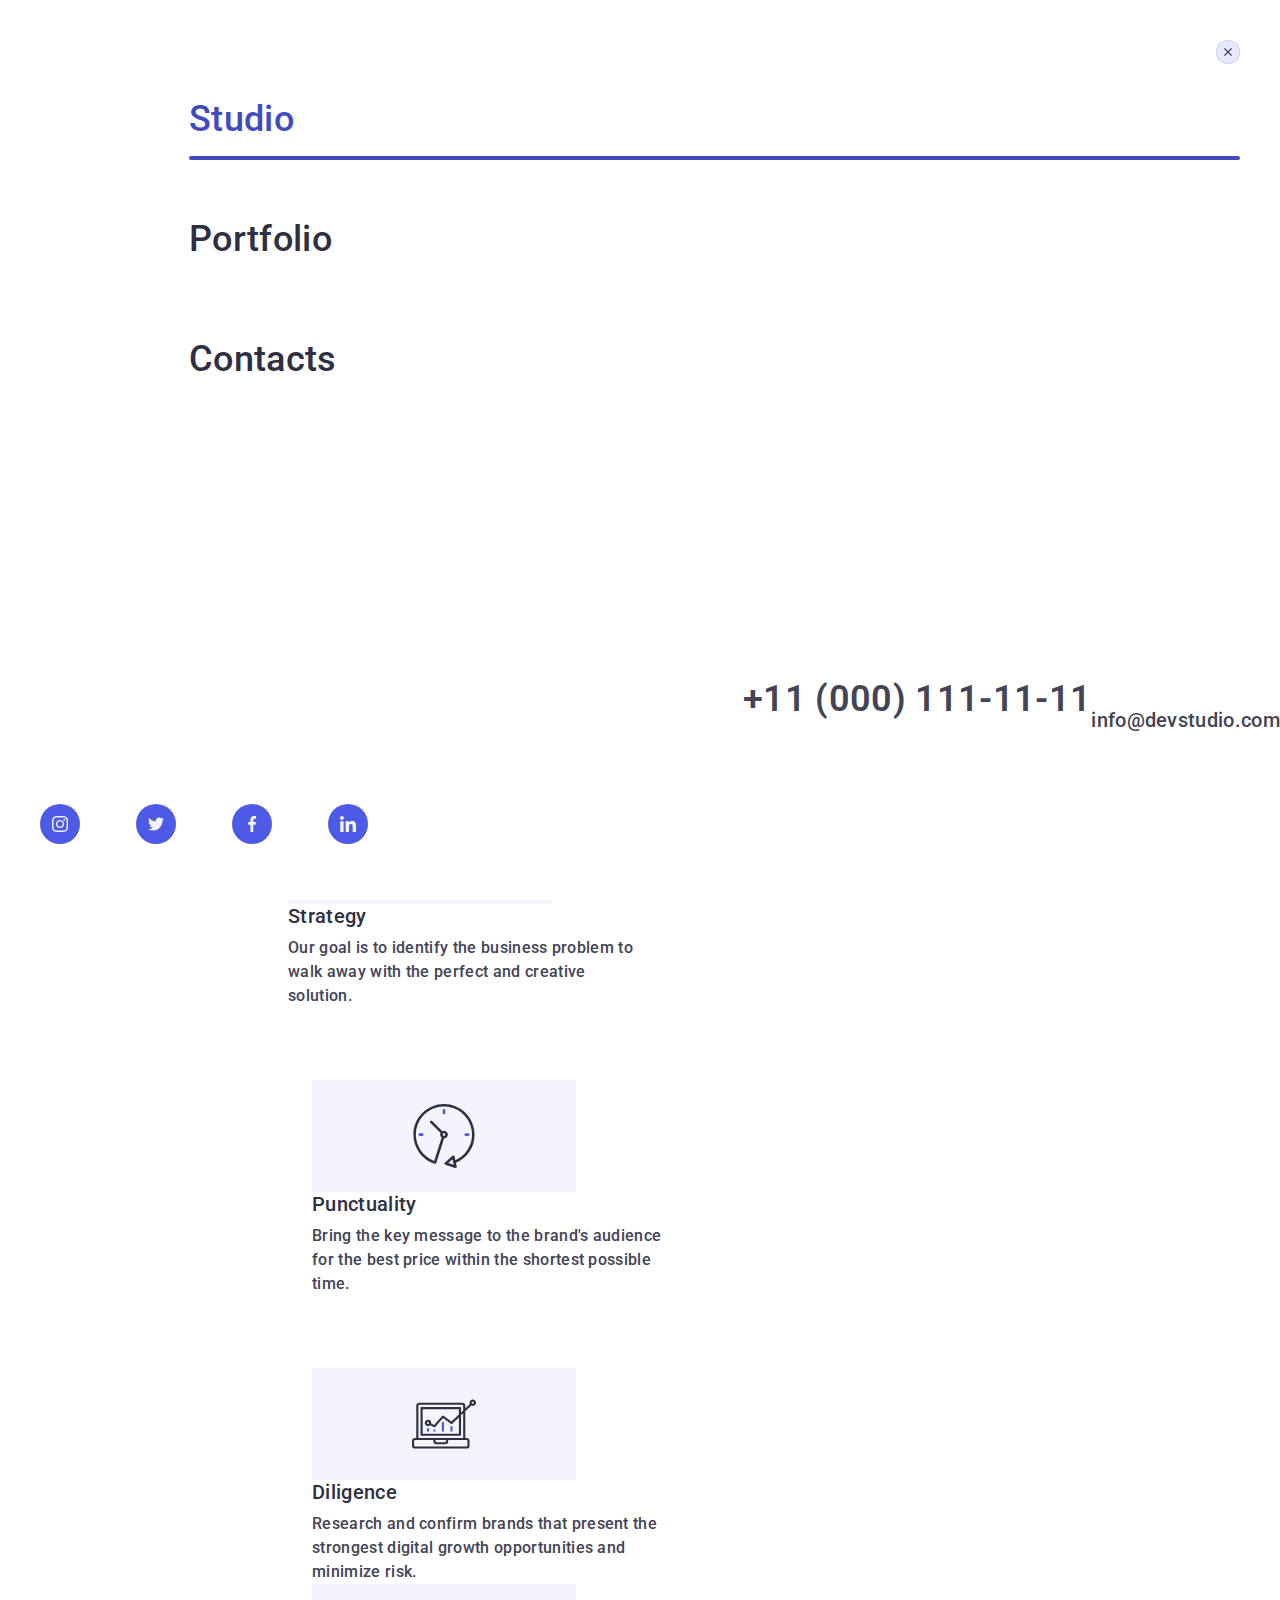
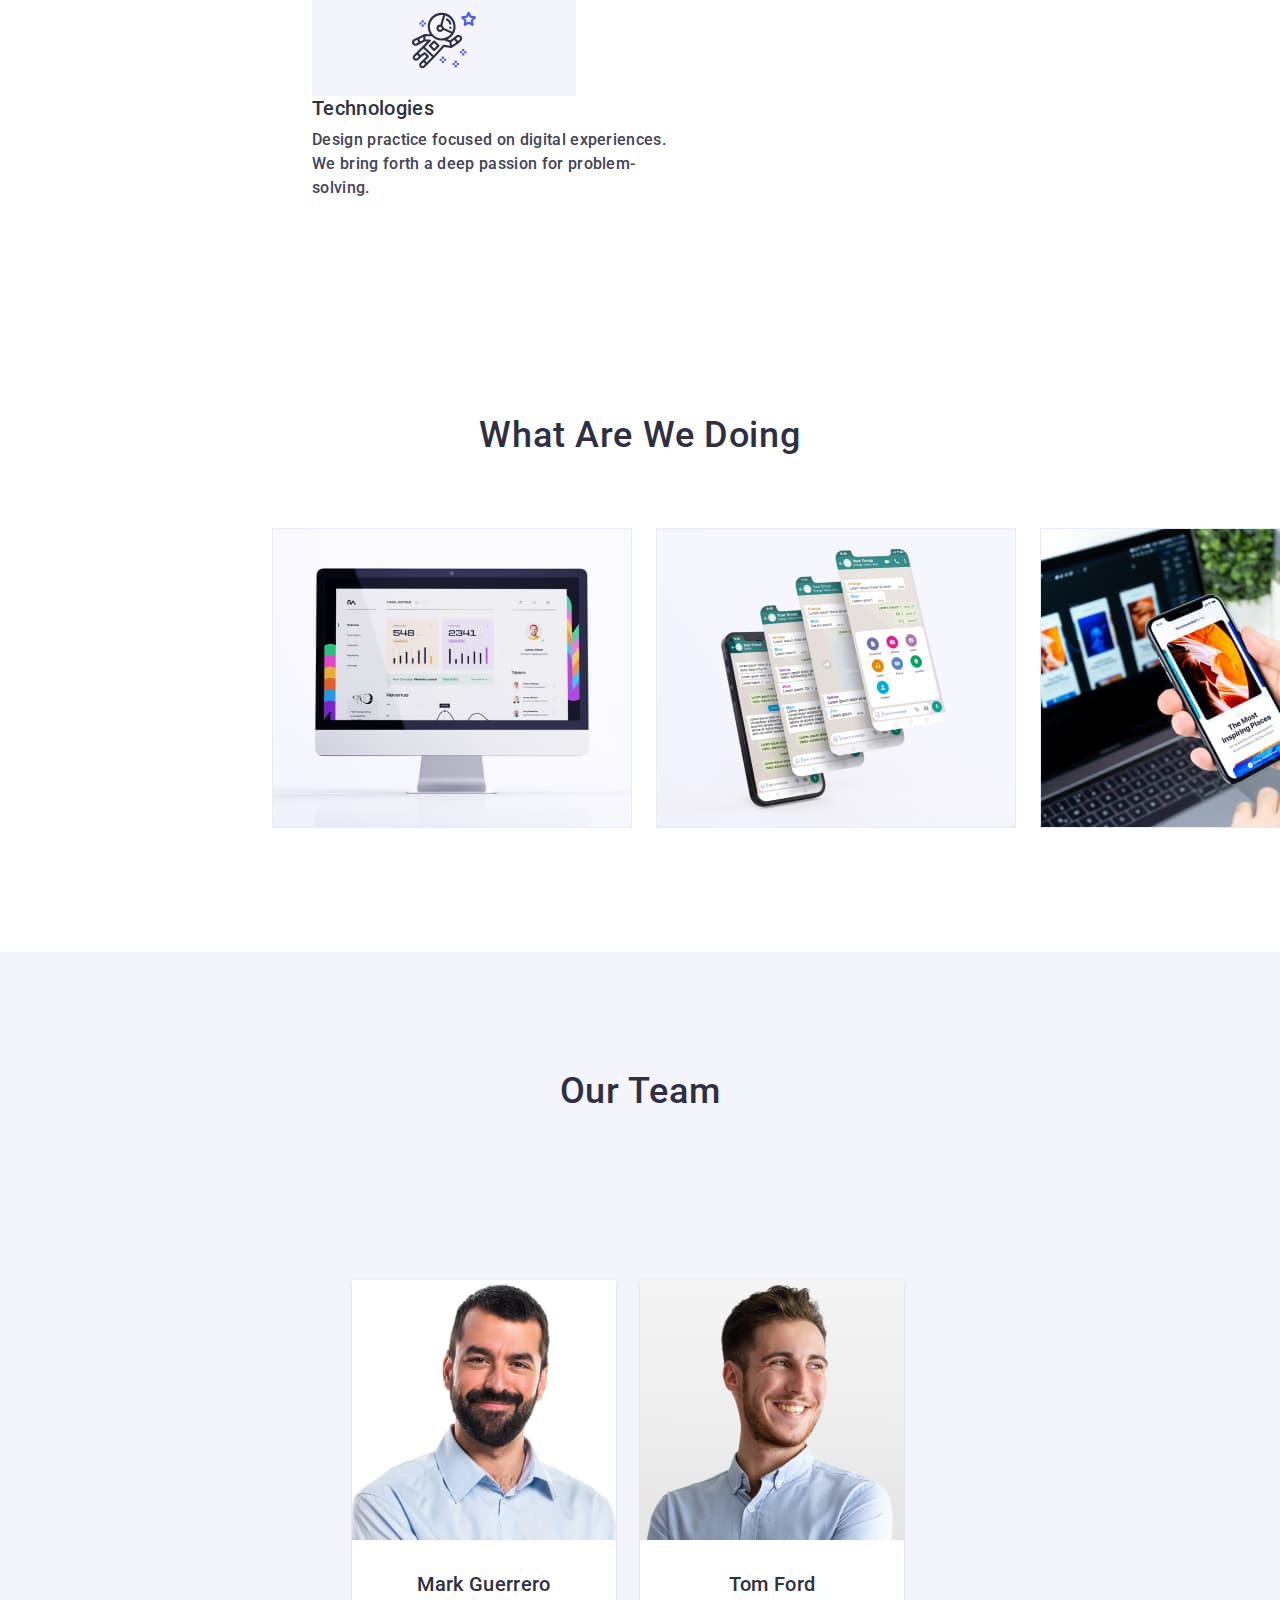
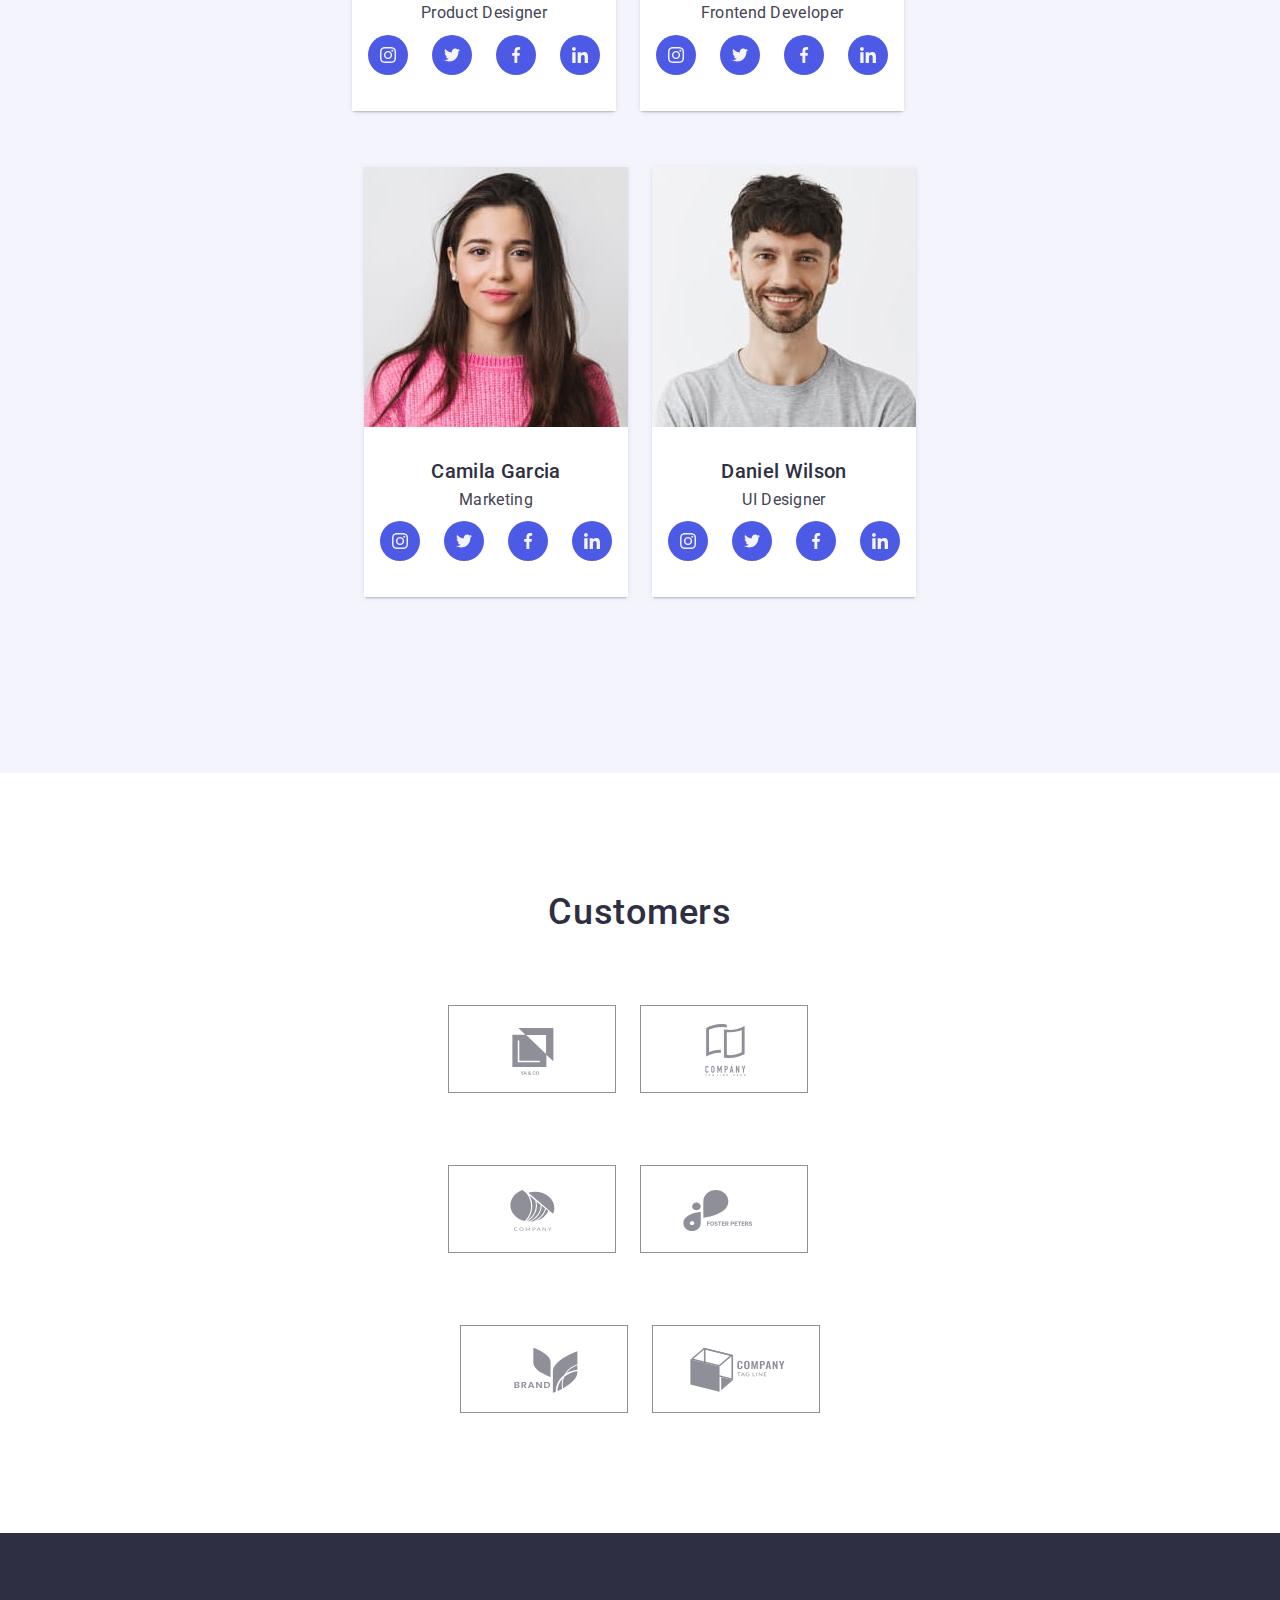
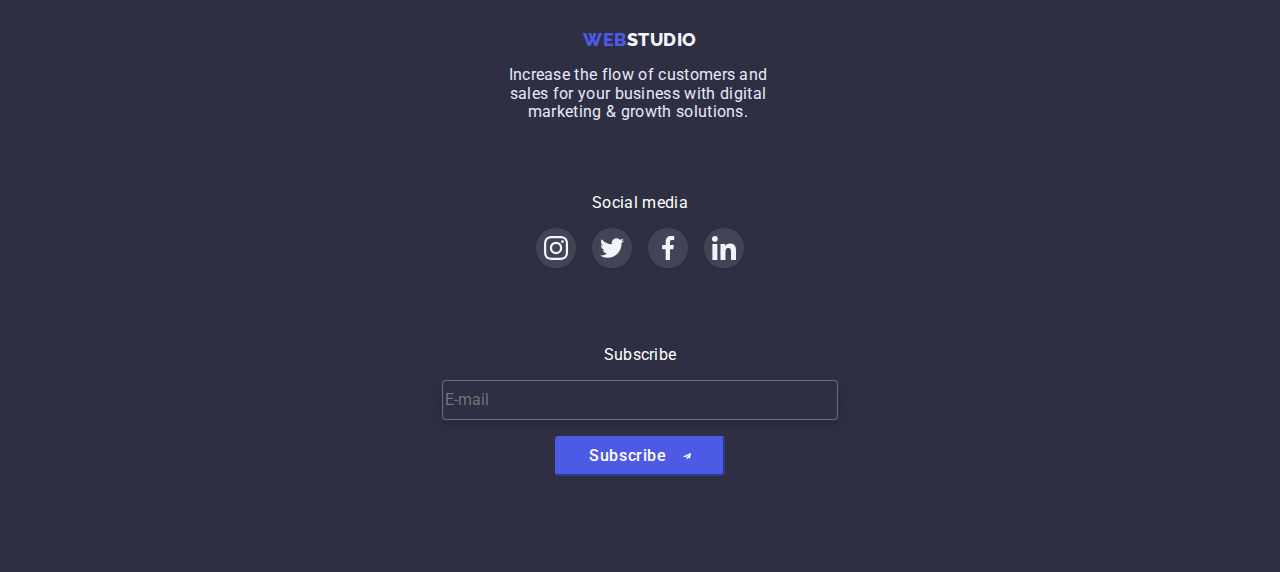
==== commit 691c9189: "add tablet style" ====
--- a/index.html
+++ b/index.html
@@ -141,13 +141,19 @@
         <h2 class="section-title">What are we doing</h2>
         <ul class="we-are list">
           <li class="item">
-            <img src="./image/photo-iMac.jpg" alt="photo iMac" width="360" height="300">
+            <img 
+            srcset="./image/we/imac.jpg 1x, ./image/we/imac@2x.jpg 2x"
+            src="./image/we/imac.jpg" alt="photo iMac" width="360" height="300">
           </li>
           <li class="item">
-            <img src="./image/Mobile-app.jpg" alt="Mobile app" width="360" height="300">
+            <img 
+            srcset="./image/we/mobile-app.jpg 1x, ./image/we/mobile-app@2x.jpg 2x"
+            src="./image/we/mobile-app.jpg" alt="Mobile app" width="360" height="300">
           </li>
           <li class="item">
-            <img src="./image/Adaptive-design.jpg" alt="Adaptive design" width="360" height="300">
+            <img 
+            srcset="./image/we/adaptive.jpg 1x, ./image/we/adaptive@2x.jpg 2x"
+            src="./image/we/adaptive.jpg" alt="Adaptive design" width="360" height="300">
           </li>
         </ul>
       </div>
@@ -159,7 +165,9 @@
         <h2 class="section-title"> Our Team </h2>
         <ul class="our-team list">
           <li class="team-item">
-            <img class="image" src="./image/Mark-Guerrero.jpg" alt="photo Mark Guerrero" width="264" height="260">
+            <img class="image" 
+            srcset="./image/team/mark-guerrero.jpg 1x, ./image/team/mark-guerrero@2x.jpg 2x"
+            src="./image/team/mark-guerrero.jpg" alt="photo Mark Guerrero" width="264" height="260">
             <div class="team-name">
               <p class="section-header">Mark Guerrero</p>
               <p>Product Designer</p>
@@ -198,7 +206,9 @@
             </div>
           </li>
           <li class="team-item">
-            <img class="image" src="./image/Tom-Ford.jpg" alt="photo Tom Ford" width="264" height="260">
+            <img class="image"
+              srcset="./image/team/tom-ford.jpg 1x, ./image/team/tom-ford@2x.jpg 2x"
+              src="./image/team/tom-ford.jpg" alt="photo Tom Ford" width="264" height="260">
             <div class="team-name">
               <p class="section-header">Tom Ford</p>
               <p>Frontend Developer</p>
@@ -237,7 +247,9 @@
             </div>
           </li>
           <li class="team-item">
-            <img class="image" src="./image/Camila-Garcia.jpg" alt="photo Camila Garcia" width="264" height="260">
+            <img class="image" 
+            srcset="./image/team/camila-garcia.jpg 1x, ./image/team/camila-garcia@2x.jpg 2x"
+            src="./image/team/camila-garcia.jpg" alt="photo Camila Garcia" width="264" height="260">
             <div class="team-name">
               <p class="section-header">Camila Garcia</p>
               <p>Marketing</p>
@@ -276,7 +288,9 @@
             </div>
           </li>
           <li class="team-item">
-            <img class="image" src="./image/Daniel-Wilson.jpg" alt="photo Daniel Wilson" width="264" height="260">
+            <img class="image" 
+              srcset="./image/team/daniel-wilson.jpg 1x, ./image/team/daniel-wilson@2x.jpg 2x"
+              src="./image/team/daniel-wilson.jpg" alt="photo Daniel Wilson" width="264" height="260">
             <div class="team-name">
               <p class="section-header">Daniel Wilson</p>
               <p>UI Designer</p>
--- a/css/styles.css
+++ b/css/styles.css
@@ -27,7 +27,6 @@
   margin: 0;
   padding: 0;
 }
-
 
 .main-button,
 .button {
@@ -59,6 +58,12 @@
   margin-right: auto;
 }
 
+.image {
+  display: block;
+  max-width: 100%;
+  height: auto;
+}
+
 .close-button {
   width: 24px;
   height: 24px;
@@ -95,33 +100,118 @@
   transition: fill 250ms var(--timing-function);
 }
 
-  @media screen and (min-width: 480px) {
-    .container {
-      width: 428px;
-    }
-  }
-  @media screen and (min-width: 768px) {
-    .container {
-      width: 768px;
-    }
-  }
+.main-button {
+  background-color: var(--primary-brand-color);
+  color: var(--primary-bg-color);
+  border-color: var(--primary-brand-color);
+  font-family: inherit;
+  font-weight: 500;
+  line-height: 1.19;
+  letter-spacing: 0.04em;
+
+  display: inline-block;
+  min-width: 170px;
+  padding: 16px 32px;
+  border-radius: 4px;
+  margin-top: 48px;
+  transition: background-color 250ms var(--timing-function), border-color 250ms var(--timing-function);
+}
+
+.main-button:hover,
+.main-button:focus {
+  background-color: var(--hover-color);
+  border-color: var(--hover-color);
+  color: var(--primary-bg-color);
+  box-shadow: 0px 4px 4px rgba(0, 0, 0, 0.15);
+  transition: background-color 250ms var(--timing-function), border-color 250ms var(--timing-function);
+}
+
+.main-button:active {
+  background-color: #404BBF;
+  color: var(--primary-bg-color);
+}
+
   @media screen and (min-width:1200px) {
     .container {
       width: 1158px;
     }
   }
 
-/*___________ header ____________*/
+/*____________ Main section _______________*/
+
+.main-section {
+  background-color: var(--title-text-color);
+  text-align: center;
+  padding-top: 112px;
+  padding-bottom: 109px;
+  width: 100%;
+  background-image:
+    url("../image/hero/mobile-bg.png"), url("../image/hero/mobile-bgi.jpg");
+  /*max-width: 767px;*/
+  height: 432px;
+  margin-left: auto;
+  margin-right: auto;
+  background-color: var(--title-text-color);
+  background-repeat: no-repeat;
+  background-position: center;
+  background-size: cover;
+  box-shadow: 0px 4px 4px rgba(0, 0, 0, 0.25);
+}
+@media screen and (min-device-pixel-ratio: 2),
+  screen and (-webkit-min-device-pixel-ratio: 2),
+  screen and (-o-min-device-pixel-ratio: 2/1),
+  screen and (min-resolution: 192dpi),
+  screen and (min-resolution: 2dppx) {
+  .main-section {
+    background-image: url("../image/hero/mobile-bg.png"), url("../image/hero/mobile-bgi@2x.jpg");
+  }
+}
+
+.hero {
+  display: flex;
+  justify-content: center;
+  align-items: center;
+  flex-direction: column;
+  width: 100%;
+}
+
+.main-title {
+  font-weight: 500;
+  font-size: 36px;
+  line-height: 1.11;
+  color: var(--primary-bg-color);
+  width: 317px;
+  text-align: center;
+}
+
+.section-title,
+.section-header {
+  font-size: 36px;
+  font-weight: 600;
+  line-height: 1.11;
+  text-align: center;
+}
+
+/*___________ Mobile Menu ________________*/
 
 .page-header {
+  width: 100%;
   background-color: var(--primary-bg-color);
   box-shadow: 0px 2px 1px rgba(46, 47, 66, 0.08), 0px 1px 1px rgba(46, 47, 66, 0.16), 0px 1px 6px rgba(46, 47, 66, 0.08);
 }
 
+.header .container {
+  /*position: relative;
+  display: flex;
+  justify-content: space-between;
+  align-items: center;*/
+}
+
 .nav {
   display: flex;
   justify-content: space-between;
   align-items: center;
+  width: 100%;
   height: 70px;
   padding-top: 24px;
   padding-bottom: 24px;
@@ -147,39 +237,17 @@
   text-transform: uppercase;
 }
 
-@media screen and (max-width: 767px) {
-.section-title, .section-header {
-  font-size: 36px;
-  font-weight: 600;
-  line-height: 1.11;
-  text-align: center;
-}
-
-.site-nav, .contacts-menu {
-  display: none;
+.menu-button {
+  background-color: transparent;
+  /*line-height: 0;
+  padding: 0;*/
+  border: 1px solid tomato;
 }
 
 .mobile-menu {
+  position: fixed;
   width: 100%;
   height: 100%;
-}
-
-.header .container {
-  position: relative;
-  display: flex;
-  justify-content: space-between;
-  align-items: center;
-}
-
-.menu-button {
-  background-color: transparent;
-  line-height: 0;
-  padding: 0;
-  border: 1px solid tomato;
-}
-
-.mobile-menu {
-  position: fixed;
   display: flex;
   left: 0;
   top: 0;
@@ -188,7 +256,6 @@
   opacity: 0;
   visibility: hidden;
   pointer-events: auto;
-
   background-color: var(--primary-bg-color);
 }
 
@@ -200,7 +267,6 @@
 
 .menu-container {
   position: relative;
-
   display: flex;
   flex-direction: column;
   width: 100%;
@@ -283,13 +349,25 @@
   justify-content: center;
   width: 100%;
   height: 100%;
-  /*margin: 0;
-  padding: 12px;*/
 }
 
 .smm-icon-size {
   width: 24px;
   height: 24px;
+}
+
+@media screen and (min-width: 480px) {
+  .container {
+      width: 428px;
+    }
+  
+}
+
+@media screen and (max-width: 767px) {
+  .site-nav,
+  .contacts-menu {
+    display: none;
+  }
 }
 
 /*_____________ Advantages _______________*/
@@ -316,29 +394,32 @@
 }
 
 /*_____________ What are We doing _______________*/
-.we {
-  display: none;
-}
-
+@media screen and (max-width: 1199px) {
+  .we {
+    display: none;
+  }
+}
 
 /*______________ Our Team ______________________*/
 .team {
   background-color: #F4F4FD;
   padding-top: 96px;
+  margin: 0 auto;
 }
 .our-team {
   display: flex;
   flex-direction: column;
   justify-content: center;
   align-items: center;
-  max-width: 264px;
   margin-left:  auto;
   margin-right: auto;
   padding-top: 96px;
 }
 
 .team-item {
-  padding-bottom: 72px;
+  margin-bottom: 72px;
+  box-shadow: 0px 1px 6px rgba(46, 47, 66, 0.08), 0px 1px 1px rgba(46, 47, 66, 0.16), 0px 2px 1px rgba(46, 47, 66, 0.08);
+  border-radius: 0px 0px 4px 4px;
 }
 
 .team-name {
@@ -366,26 +447,28 @@
 }
 
 /*______________ Customers __________*/
- .customer {
+.customer {
   width: 396px;
   padding-top: 96px;
   padding-bottom: 96px;
   margin: 0 auto;
- }
+}
 
 .customers {
   display: flex;
   flex-wrap: wrap;
   justify-content: space-between;
   margin-top: 72px;
-}
+}  
 
 .customers-item {
-  width: 190px;
   height: 88px;
   border-radius: 4px;
+  flex-basis: calc((100% - 16px) / 2);
+  gap: 16px;
   margin-bottom: 72px;
 }
+
 .customers-item:nth-last-child(-n+2) {
   margin-bottom: 0;
 }
@@ -432,15 +515,14 @@
   text-align: center;
 }
 
-
 .footer-text-box {
-  width: 268px;
+  max-width: 268px;
   margin: 0 auto;
 }
 
 .footer-text {
   display: block;
-  width: 264px;
+  max-width: 264px;
   margin-top: 16px;
 }
 
@@ -469,7 +551,7 @@
 }
 
 .footer-social {
-  width: 208px;
+  max-width: 208px;
   height: 80px;
   color: var(--primary-bg-color);
   text-align: center;
@@ -477,7 +559,7 @@
 }
 
 .social-box {
-  width: 208px;
+  max-width: 208px;
   height: 40px;
   margin-top: 16px;
 
@@ -527,44 +609,37 @@
 .subscribe {
   display: flex;
   flex-direction: column;
-  width: 396px;
+  max-width: 396px;
   color: var(--primary-bg-color);
+  margin: 0 auto;
 }
 
 .subscribe-box {
-  display: flex;
-  flex-direction: column;
-  align-items: center;
   line-height: 2.0;
   letter-spacing: 0.04em;
-}
+  max-width: 396px;
+  text-align: center;
+}
+
+.subscribe-box .main-button {
+  margin: 0;
+  max-width: 168px;
+  height: 40px;
+  margin: 0 auto;
+  display: flex;
+  align-items: center;
+}
+
 .subscribe-box input {
   width: 100%;
-   margin-top: 16px;
-   margin-bottom: 16px;
-}
-
-.subscribe-box .main-button {
-  margin: 0;
-  width: 168px;
   height: 40px;
-  display: flex;
-  align-items: center;
-}
-
-.subscribe-box input {
-  width: 264px;
-  height: 40px;
+  margin-top: 16px;
+  margin-bottom: 16px;
   background-color: var(--title-text-color);
   border: 1px solid rgba(255, 255, 255, 0.3);
   filter: drop-shadow(0px 4px 4px rgba(0, 0, 0, 0.15));
   border-radius: 4px;
-  padding-left: 16px;
   color: #FFFFFF;
-}
-
-.subscribe-box+input {
-  font-family: roboto, sans-serif;
 }
 
 .subscribe-box~input::placeholder {
@@ -573,7 +648,7 @@
 }
 
 .subscribe-box~.main-button {
-  width: 168px;
+  max-width: 168px;
   height: 40px;
 }
 
@@ -583,23 +658,123 @@
   margin-left: 16px;
 }
 
-}
-
-/*---------TABLET-------------*/
+/*__________________ TABLET ____________________*/
 
 @media screen and (min-width: 768px) {
+  .container {
+    width: 768px;
+  }
   .header {
     display: flex;
   }
-}
-
-@media screen and (min-width: 768px) {
   .menu-button {
     display: none;
   }
-}
-
-/*------------DESKTOP----------------*/
+
+  .main-section {
+    background-image:
+      url("../image/hero/desktop-bg.png"), url("../image/hero/tablet-bgi.jpg");
+    /*max-width: 1199px;*/
+  }
+
+  @media screen and (min-device-pixel-ratio: 2),
+  screen and (-webkit-min-device-pixel-ratio: 2),
+  screen and (-o-min-device-pixel-ratio: 2/1),
+  screen and (min-resolution: 192dpi),
+  screen and (min-resolution: 2dppx) {
+    .main-section {
+      background-image: url("../image/hero/desktop-bg.png"), url("../image/hero/tablet-bgi@2x.jpg");
+    }
+  }
+
+  .main-title {
+    font-weight: 500;
+    font-size: 56px;
+    line-height: 1.07;
+    color: var(--primary-bg-color);
+    width: 492px;
+    text-align: center;
+  }
+
+  .advntgs {
+    padding-top: 99px;
+    width: 736px;
+    height: auto;
+    margin: 0 auto;
+  }
+
+  .advantages {
+    display: flex;
+    flex-wrap: wrap;
+    padding-left: 0;
+  }
+
+  .advantages-item {
+    flex-basis: 356px;
+    margin-bottom: 72px;
+  }
+
+  .advantages-item:nth-last-child(-n+2) {
+    margin-bottom: 0;
+  }
+  .advantages-item:nth-child(odd) {
+    margin-right: 24px;
+  }
+  .advantages-item .section-header {
+    text-align: left;
+  }
+
+  .team {
+    width: 100%;
+  }
+
+  .our-team {
+    display: flex;
+    flex-direction: row;
+    flex-wrap: wrap;
+    padding-left: 0;
+    margin: 0 auto;
+  }
+
+  .team-item {
+    width: 264px;
+    margin-bottom: 56px;
+  }
+  .team-item:nth-child(odd) {
+    margin-right: 24px;
+  }
+
+  .customer, 
+  .customer .container, .customers {
+    width: 552px;
+  }
+
+  .customer .container {
+    margin: 0;
+    padding: 0;
+  }
+
+ .customers {
+  justify-content: center;
+ }
+
+  .customers-item {
+    flex-basis: 168px;
+    margin-right: 24px;
+    margin-bottom: 72px;
+  }
+
+  .customers-item:nth-child(3n+3) {
+    margin-right: 0;
+  }
+
+  .customers-item:nth-last-child(-n+3) {
+    margin-bottom: 0;
+  }
+
+}
+
+/*__________________ DESKTOP ____________________*/
 
 @media screen and (min-width: 1200px) {
 .container .nav,
@@ -690,75 +865,26 @@
 .contact .item+.item {
   margin-left: 149px;
 }
-
-/* Main section*/
-.hero {
-  display: flex;
-  justify-content: center;
-  align-items: center;
-  flex-direction: column;
-}
-
 .main-section {
-  background-color: var(--title-text-color);
-  text-align: center;
+  padding-top: 192px;
   padding-bottom: 192px;
-  padding-top: 192px;
-
   background-image:
-    url(../image/dark-bg.png), url("../image/header-bgi.jpg");
+    url("../image/hero/desktop-bg.png"), url("../image/hero/desktop-bgi.jpg");
   max-width: 1440px;
   height: 600px;
-  margin-left: auto;
-  margin-right: auto;
-  background-color: var(--title-text-color);
-  background-repeat: no-repeat;
-  background-position: center;
-  background-size: cover;
-  box-shadow: 0px 4px 4px rgba(0, 0, 0, 0.25);
-}
-
-.main-title {
-  font-weight: 500;
-  font-size: 56px;
-  line-height: 1.07;
-  color: var(--primary-bg-color);
-  width: 492px;
-  text-align: center;
-}
-
-.main-button {
-  background-color: var(--primary-brand-color);
-  color: var(--primary-bg-color);
-  border-color: var(--primary-brand-color);
-  font-family: inherit;
-  font-weight: 500;
-  line-height: 1.19;
-  letter-spacing: 0.04em;
-
-  display: inline-block;
-  min-width: 170px;
-  padding: 16px 32px;
-  border-radius: 4px;
-  margin-top: 48px;
-  transition: background-color 250ms var(--timing-function), border-color 250ms var(--timing-function);
-}
-
-.main-button:hover,
-.main-button:focus {
-  background-color: var(--hover-color);
-  border-color: var(--hover-color);
-  color: var(--primary-bg-color);
-  box-shadow: 0px 4px 4px rgba(0, 0, 0, 0.15);
-  transition: background-color 250ms var(--timing-function), border-color 250ms var(--timing-function);
-}
-
-.main-button:active {
-  background-color: #404BBF;
-  color: var(--primary-bg-color);
-}
-
-/*other section*/
+}
+
+@media screen and (min-device-pixel-ratio: 2),
+screen and (-webkit-min-device-pixel-ratio: 2),
+screen and (-o-min-device-pixel-ratio: 2/1),
+screen and (min-resolution: 192dpi),
+screen and (min-resolution: 2dppx) {
+  .main-section {
+    background-image: url("../image/hero/desktop-bg.png"), url("../image/hero/desktop-bgi@2x.jpg");
+  }
+}
+
+/*_____________ other section ____________*/
 .section-title {
   font-weight: 500;
   font-size: 36px;
@@ -781,13 +907,8 @@
   padding-top: 120px;
 }
 
-.advantages {
-  display: flex;
-  padding-left: 0;
-}
-
 .advantages-item {
-  display: block;
+  /*display: block;*/
   width: 264px;
   margin-left: 24px;
 }
@@ -826,27 +947,21 @@
 }
 
 .team {
-  background-color: #F4F4FD;
   padding-top: 120px;
   padding-bottom: 120px;
 }
 
 .our-team {
-  display: flex;
-  justify-content: center;
-  align-items: center;
+  justify-content: center;
+  align-items: center;
+}
+
+.team .section-title {
+  margin-bottom: 72px;
 }
 
 .our-team .section-header {
   margin-bottom: 8px;
-}
-
-.our-team .image {
-  display: block;
-}
-
-.team .section-title {
-  margin-bottom: 72px;
 }
 
 .team-name {
@@ -859,10 +974,6 @@
   margin-right: 24px;
 }
 
-.team-item {
-  box-shadow: 0px 1px 6px rgba(46, 47, 66, 0.08), 0px 1px 1px rgba(46, 47, 66, 0.16), 0px 2px 1px rgba(46, 47, 66, 0.08);
-  border-radius: 0px 0px 4px 4px;
-}
 
 /* ДУБЛЬ з МОБІЛЕ
 .team-smm {
@@ -934,7 +1045,7 @@
   transition: fill 250ms var(--timing-function);
 }*/
 
-/*Footer*/
+/*_______________________Footer____________________*/
 /*.footer {
   background-color: var(--title-text-color);
   padding-top: 100px;
@@ -1097,145 +1208,7 @@
 }*/
 }
 
-/* Portfolio Page */
-.portfolio {
-  padding-top: 96px;
-  padding-bottom: 120px;
-}
-
-.button {
-  font-family: inherit;
-  font-weight: 500;
-  width: auto;
-  height: 48px;
-  display: flex;
-  align-items: center;
-  text-align: center;
-  letter-spacing: 0.04em;
-  color: var(--primary-brand-color);
-  background-color: #F4F4FD;
-
-  border: 1px solid var(--accent-color);
-  border-radius: 4px;
-  padding: 8px 16px;
-  transition: background-color 250ms var(--timing-function), color 250ms var(--timing-function);
-}
-
-.button:hover,
-.button:focus {
-  background-color: var(--hover-color);
-  color: var(--primary-bg-color);
-  box-shadow: 0px 3px 1px rgba(0, 0, 0, 0.1), 0px 2px 1px rgba(0, 0, 0, 0.08), 0px 2px 2px rgba(0, 0, 0, 0.12);
-  transition: background-color 250ms var(--timing-function), color 250ms var(--timing-function);
-}
-
-.btn {
-  display: flex;
-  margin-bottom: 72px;
-  padding-left: 0;
-  align-items: center;
-  justify-content: center;
-}
-
-.btn-item:not(:last-child) {
-  margin-right: 24px;
-}
-
-.work {
-  display: flex;
-  flex-wrap: wrap;
-  padding: 0;
-}
-
-.work .item {
-  margin-right: 20px;
-}
-
-.overlay {
-  position: relative;
-  overflow: hidden;
-}
-
-.overlay::before {
-  position: absolute;
-  content: "";
-  width: 360px;
-  height: 300px;
-  background-color: var(--primary-brand-color);
-  opacity: 0;
-  transform: translateY(100%);
-  transition: transform 250ms var(--timing-function), opacity 250ms var(--timing-function);
-}
-
-.work-card:hover .overlay::before,
-.work-card:focus .overlay::before {
-  transform: translateY(0);
-  transition: transform 250ms var(--timing-function), opacity 250ms var(--timing-function);
-  opacity: 1;
-}
-
-.p-overlay {
-  position: absolute;
-  width: 100%;
-  height: 100%;
-  left: 0;
-  top: 0;
-  color: #F4F4FD;
-  margin: 0;
-  padding: 40px 32px 164px;
-  opacity: 0;
-}
-
-.work-card:hover .p-overlay,
-.work-card:focus .p-overlay {
-  transition: opacity 500ms;
-  opacity: 1;
-}
-
-.work .item:not(:nth-last-child(-n+3)) {
-  margin-bottom: 48px;
-}
-
-.work .item:nth-child(3n) {
-  margin-right: 0;
-}
-
-.work .section-header {
-  margin-bottom: 8px;
-}
-
-.work-card {
-  display: block;
-  box-shadow: 0px 1px 6px rgba(46, 47, 66, 0.08);
-  transition: box-shadow 250ms var(--timing-function);
-}
-
-.work-card:hover,
-.work-card:focus {
-  box-shadow: 0px 1px 6px rgba(46, 47, 66, 0.08), 0px 1px 1px rgba(46, 47, 66, 0.16), 0px 2px 1px rgba(46, 47, 66, 0.08);
-  transition: box-shadow 250ms var(--timing-function);
-}
-
-.image {
-  display: block;
-}
-
-.p-div {
-  padding-top: 32px;
-  padding-bottom: 32px;
-  padding-left: 16px;
-  border: 0.5px solid #F4F4FD;
-}
-
-.p_link {
-  font-family: inherit;
-  color: var(--primary-text-color);
-  font-size: inherit;
-  letter-spacing: inherit;
-}
-
-
-/* BACKDROP & MODAL FORM */
+/* __________ BACKDROP & MODAL FORM ____________*/
 
 .backdrop {
   position: fixed;
@@ -1438,6 +1411,140 @@
   margin: 0;
 }
 
+/*________________ Portfolio Page _________________*/
+.portfolio {
+  padding-top: 96px;
+  padding-bottom: 120px;
+}
+
+.button {
+  font-family: inherit;
+  font-weight: 500;
+  width: auto;
+  height: 48px;
+  display: flex;
+  align-items: center;
+  text-align: center;
+  letter-spacing: 0.04em;
+  color: var(--primary-brand-color);
+  background-color: #F4F4FD;
+
+  border: 1px solid var(--accent-color);
+  border-radius: 4px;
+  padding: 8px 16px;
+  transition: background-color 250ms var(--timing-function), color 250ms var(--timing-function);
+}
+
+.button:hover,
+.button:focus {
+  background-color: var(--hover-color);
+  color: var(--primary-bg-color);
+  box-shadow: 0px 3px 1px rgba(0, 0, 0, 0.1), 0px 2px 1px rgba(0, 0, 0, 0.08), 0px 2px 2px rgba(0, 0, 0, 0.12);
+  transition: background-color 250ms var(--timing-function), color 250ms var(--timing-function);
+}
+
+.btn {
+  display: flex;
+  margin-bottom: 72px;
+  padding-left: 0;
+  align-items: center;
+  justify-content: center;
+}
+
+.btn-item:not(:last-child) {
+  margin-right: 24px;
+}
+
+.work {
+  display: flex;
+  flex-wrap: wrap;
+  padding: 0;
+}
+
+.work .item {
+  margin-right: 20px;
+}
+
+.overlay {
+  position: relative;
+  overflow: hidden;
+}
+
+.overlay::before {
+  position: absolute;
+  content: "";
+  width: 360px;
+  height: 300px;
+  background-color: var(--primary-brand-color);
+  opacity: 0;
+  transform: translateY(100%);
+  transition: transform 250ms var(--timing-function), opacity 250ms var(--timing-function);
+}
+
+.work-card:hover .overlay::before,
+.work-card:focus .overlay::before {
+  transform: translateY(0);
+  transition: transform 250ms var(--timing-function), opacity 250ms var(--timing-function);
+  opacity: 1;
+}
+
+.p-overlay {
+  position: absolute;
+  width: 100%;
+  height: 100%;
+  left: 0;
+  top: 0;
+  color: #F4F4FD;
+  margin: 0;
+  padding: 40px 32px 164px;
+  opacity: 0;
+}
+
+.work-card:hover .p-overlay,
+.work-card:focus .p-overlay {
+  transition: opacity 500ms;
+  opacity: 1;
+}
+
+.work .item:not(:nth-last-child(-n+3)) {
+  margin-bottom: 48px;
+}
+
+.work .item:nth-child(3n) {
+  margin-right: 0;
+}
+
+.work .section-header {
+  margin-bottom: 8px;
+}
+
+.work-card {
+  display: block;
+  box-shadow: 0px 1px 6px rgba(46, 47, 66, 0.08);
+  transition: box-shadow 250ms var(--timing-function);
+}
+
+.work-card:hover,
+.work-card:focus {
+  box-shadow: 0px 1px 6px rgba(46, 47, 66, 0.08), 0px 1px 1px rgba(46, 47, 66, 0.16), 0px 2px 1px rgba(46, 47, 66, 0.08);
+  transition: box-shadow 250ms var(--timing-function);
+}
+
+.p-div {
+  padding-top: 32px;
+  padding-bottom: 32px;
+  padding-left: 16px;
+  border: 0.5px solid #F4F4FD;
+}
+
+.p_link {
+  font-family: inherit;
+  color: var(--primary-text-color);
+  font-size: inherit;
+  letter-spacing: inherit;
+}
+
+
 /* Цвет основного текста Roboto 400 #434455*/
 /* Цвет заголовка Roboto 600 #2E2F42*/
 /* Footer text color Roboto 400 #E7E9FC*/
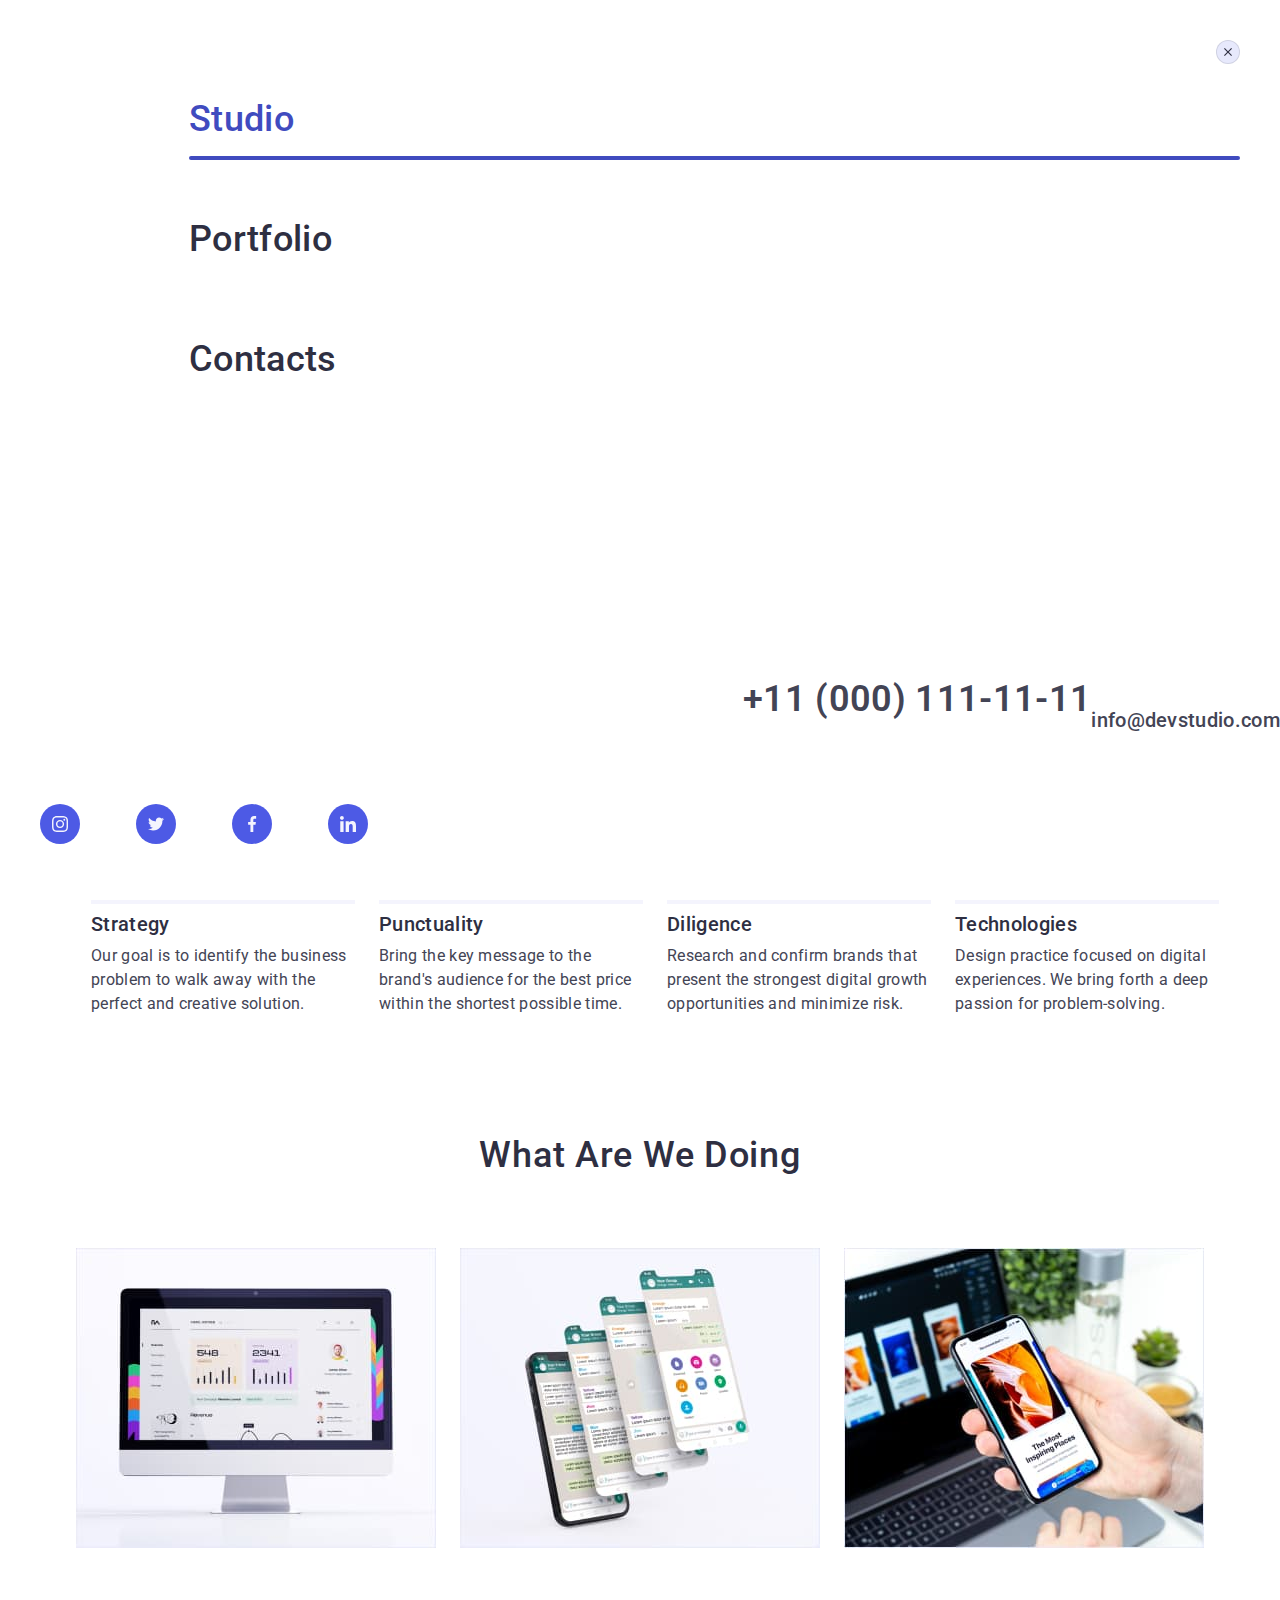
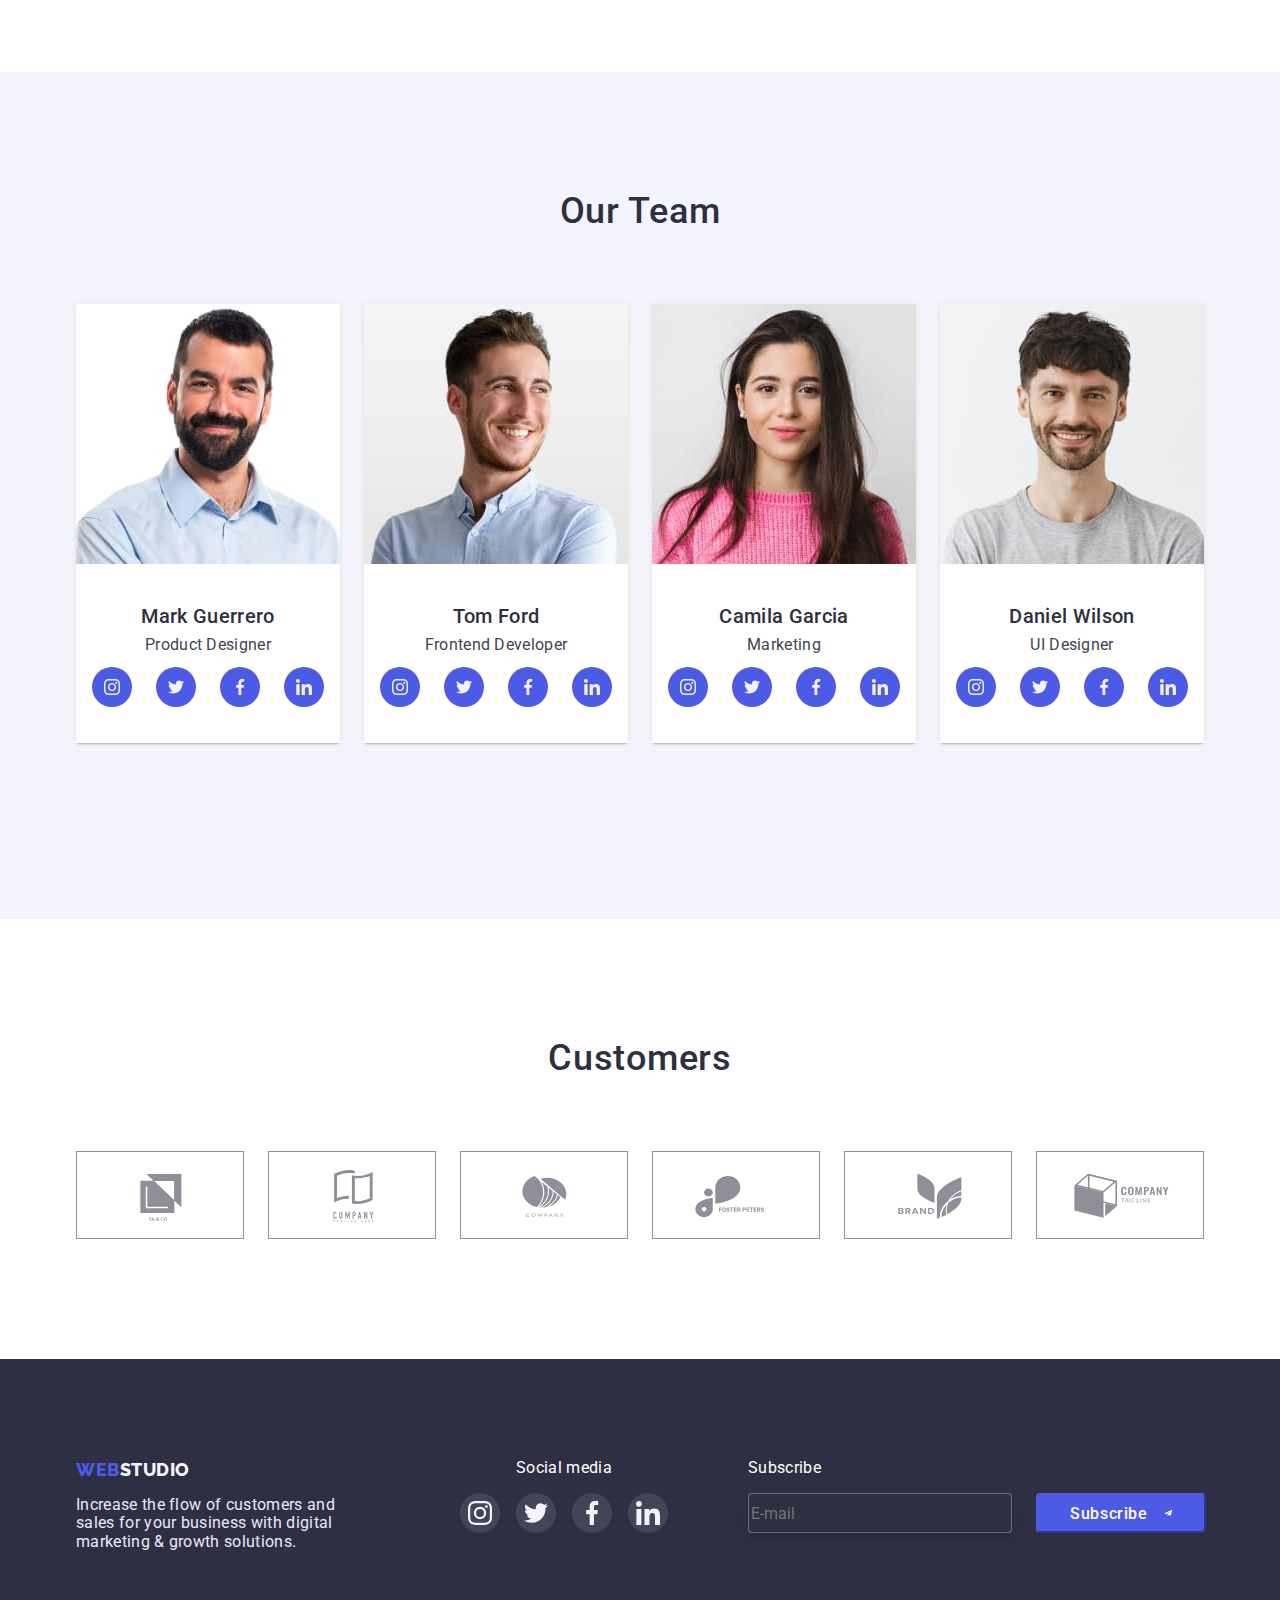
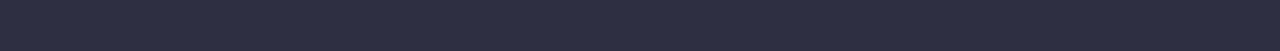
==== commit ced6e9bd: "add footer css" ====
--- a/index.html
+++ b/index.html
@@ -386,52 +386,54 @@
   <!--Footer-->
   <footer class="footer">
     <div class="ftr container">
-      <div class="footer-text-box">
-        <div class="footer-logotype">
-          <a href="./index.html" title="Web Studio" class="link"><span class="footer-logo">Web</span><span
-            class="footer-accent">Studio</span></a>
+      <div class="footer-tablet">
+        <div class="footer-text-box">
+          <div class="footer-logotype">
+            <a href="./index.html" title="Web Studio" class="link"><span class="footer-logo">Web</span><span
+              class="footer-accent">Studio</span></a>
+          </div>
+          <p class="footer-text">Increase the flow of customers and sales for your business with digital marketing &
+            growth solutions.</p>
         </div>
-        <p class="footer-text">Increase the flow of customers and sales for your business with digital marketing &
-          growth solutions.</p>
-      </div>
-      <div class="footer-social">
-        <p>Social media</p>
-        <ul class="social-box list">
-          <li class="social-item">
-            <a href="" title="_blank" class="social link">
-              <svg class="social-icon">
-                <use href="./image/symbol-defs.svg#icon-instagram"></use>
-              </svg>
-            </a>
-          </li>
-          <li class="social-item">
-            <a href="" title="_blank" class="social link">
-              <svg class="social-icon">
-                <use href="./image/symbol-defs.svg#icon-twitter"></use>
-              </svg>
-            </a>
-          </li>
-          <li class="social-item">
-            <a href="" title="_blank" class="social link">
-              <svg class="social-icon">
-                <use href="./image/symbol-defs.svg#icon-facebook"></use>
-              </svg>
-            </a>
-          </li>
-          <li class="social-item">
-            <a href="" title="_blank" class="social link">
-              <svg class="social-icon">
-                <use href="./image/symbol-defs.svg#icon-linkedin"></use>
-              </svg>
-            </a>
-          </li>
-        </ul>
+        <div class="footer-social">
+          <p>Social media</p>
+          <ul class="social-box list">
+            <li class="social-item">
+              <a href="" title="_blank" class="social link">
+                <svg class="social-icon">
+                  <use href="./image/symbol-defs.svg#icon-instagram"></use>
+                </svg>
+              </a>
+            </li>
+            <li class="social-item">
+              <a href="" title="_blank" class="social link">
+                <svg class="social-icon">
+                  <use href="./image/symbol-defs.svg#icon-twitter"></use>
+                </svg>
+              </a>
+            </li>
+            <li class="social-item">
+              <a href="" title="_blank" class="social link">
+                <svg class="social-icon">
+                  <use href="./image/symbol-defs.svg#icon-facebook"></use>
+                </svg>
+              </a>
+            </li>
+            <li class="social-item">
+              <a href="" title="_blank" class="social link">
+                <svg class="social-icon">
+                  <use href="./image/symbol-defs.svg#icon-linkedin"></use>
+                </svg>
+              </a>
+            </li>
+          </ul>
+        </div>
       </div>
       <div class="subscribe">
         <p>Subscribe</p>
         <div class="subscribe-box">
           <div><input type="text" placeholder="E-mail"></div>
-          <div>
+          <div class="button-box">
             <button class="main-button" type="submit">
               <span>Subscribe</span> 
               <svg class="subscribe-icon">
--- a/css/styles.css
+++ b/css/styles.css
@@ -53,7 +53,7 @@
 }
 
 .container {
-  padding: 0px 16px;
+  padding: 0px 15px;
   margin-left: auto;
   margin-right: auto;
 }
@@ -111,6 +111,7 @@
 
   display: inline-block;
   min-width: 170px;
+  height: 51px;
   padding: 16px 32px;
   border-radius: 4px;
   margin-top: 48px;
@@ -130,12 +131,6 @@
   background-color: #404BBF;
   color: var(--primary-bg-color);
 }
-
-  @media screen and (min-width:1200px) {
-    .container {
-      width: 1158px;
-    }
-  }
 
 /*____________ Main section _______________*/
 
@@ -360,7 +355,6 @@
   .container {
       width: 428px;
     }
-  
 }
 
 @media screen and (max-width: 767px) {
@@ -368,18 +362,21 @@
   .contacts-menu {
     display: none;
   }
+
+  .advantages-item:not(:last-child) {
+    margin-bottom: 72px;
+  }
+
+  .ftr {
+    text-align: center;
+  }
 }
 
 /*_____________ Advantages _______________*/
 .advntgs {
   padding-top: 96px;
-  padding-bottom: 96px;
   width: 396px;
   margin: 0 auto;
-}
-
-.advantages-item:not(:last-child) {
-  margin-bottom: 72px;
 }
 
 .advantages-icon {
@@ -511,18 +508,14 @@
   padding-bottom: 96px;
 }
 
-.ftr {
-  text-align: center;
-}
-
 .footer-text-box {
-  max-width: 268px;
+  width: 268px;
   margin: 0 auto;
 }
 
 .footer-text {
   display: block;
-  max-width: 264px;
+  max-width: 268px;
   margin-top: 16px;
 }
 
@@ -609,7 +602,7 @@
 .subscribe {
   display: flex;
   flex-direction: column;
-  max-width: 396px;
+  width: 396px;
   color: var(--primary-bg-color);
   margin: 0 auto;
 }
@@ -658,6 +651,7 @@
   margin-left: 16px;
 }
 
+
 /*__________________ TABLET ____________________*/
 
 @media screen and (min-width: 768px) {
@@ -670,6 +664,40 @@
   .menu-button {
     display: none;
   }
+
+.mobile-menu {
+  position: fixed;
+  width: 100%;
+  height: 100%;
+  display: flex;
+  left: 0;
+  top: 0;
+  z-index: 100;
+  overflow-y: scroll;
+  opacity: 0;
+  visibility: hidden;
+  pointer-events: auto;
+  background-color: var(--primary-bg-color);
+}
+
+.mobile-menu.is-open {
+  opacity: 1;
+  visibility: visible;
+  pointer-events: painted;
+}
+
+.menu-container {
+  position: relative;
+  display: flex;
+  flex-direction: column;
+  width: 100%;
+  height: 100%;
+  margin: auto;
+  background-color: var(--primary-bg-color);
+}
+
+
+
 
   .main-section {
     background-image:
@@ -705,21 +733,15 @@
 
   .advantages {
     display: flex;
-    flex-wrap: wrap;
+    /*flex-wrap: wrap;*/
     padding-left: 0;
   }
 
   .advantages-item {
     flex-basis: 356px;
-    margin-bottom: 72px;
-  }
-
-  .advantages-item:nth-last-child(-n+2) {
-    margin-bottom: 0;
-  }
-  .advantages-item:nth-child(odd) {
-    margin-right: 24px;
-  }
+    /*margin-bottom: 72px;*/
+  }
+  
   .advantages-item .section-header {
     text-align: left;
   }
@@ -732,6 +754,7 @@
     display: flex;
     flex-direction: row;
     flex-wrap: wrap;
+    padding-top: 72px;
     padding-left: 0;
     margin: 0 auto;
   }
@@ -772,23 +795,103 @@
     margin-bottom: 0;
   }
 
+  .ftr {
+    display: flex;
+    flex-direction: column;
+  }
+
+  .footer-tablet {
+    display: flex;
+    flex-direction: row;
+    justify-content: flex-start;
+    padding-left: 108px;
+    margin-bottom: 72px;
+  }
+
+  .footer-text-box {
+    width: 264px;
+    margin: 0;
+  }
+
+  .footer-text {
+    max-width: 264px;
+  }
+
+  .footer-social {
+    margin: 0;
+    margin-left: 24px;
+  }
+
+  .subscribe {
+    display: flex;
+    justify-content: flex-start;
+    margin: 0;
+    padding-left: 108px;
+    width: 456px;
+
+  }
+
+.subscribe-box {
+  display: flex;
+  flex-direction: row;
+  align-items: center;
+  margin-top: 16px;
+}
+
+.subscribe-box input {
+  width: 264px;
+  margin: 0;
+}
+
+.button-box {
+  margin-left: 24px;
+}
+}
+
+@media screen and (max-width: 1199px) {
+  .advntgs {
+    padding-bottom: 96px;
+  }
+
+  .advantages {
+    flex-wrap: wrap;
+  }
+
+}
+
+@media screen and (min-width: 768px) and (max-width: 1199px) {
+  .advantages-item {
+    margin-bottom: 72px;
+  }
+  
+  .advantages-item:nth-last-child(-n+2) {
+    margin-bottom: 0;
+  }
+
+  .advantages-item:nth-child(odd) {
+    margin-right: 24px;
+  }
 }
 
 /*__________________ DESKTOP ____________________*/
 
 @media screen and (min-width: 1200px) {
-.container .nav,
-.container .contact {
-  height: 72px;
-  align-items: center;
-}
-
-.site-nav {
-  display: flex;
-  margin-left: 149px;
-  padding: 0;
-  align-items: center;
-}
+  .container {
+    width: 1158px;
+  }
+
+  .container .nav,
+  .container .contact {
+    height: 72px;
+    align-items: center;
+  }
+
+  .site-nav {
+    display: flex;
+    margin-left: 149px;
+    padding: 0;
+    align-items: center;
+  }
 
 .site-nav .link,
 .contact .link {
@@ -865,6 +968,7 @@
 .contact .item+.item {
   margin-left: 149px;
 }
+
 .main-section {
   padding-top: 192px;
   padding-bottom: 192px;
@@ -900,16 +1004,21 @@
   font-size: 20px;
   line-height: 1.2;
   color: var(--title-text-color);
+  margin-top: 8px;
   margin-bottom: 8px;
 }
 
 .advntgs {
   padding-top: 120px;
+  width: 1128px;
+}
+
+.advantages {
+  flex-direction: row;
 }
 
 .advantages-item {
-  /*display: block;*/
-  width: 264px;
+  flex-basis: 264px;
   margin-left: 24px;
 }
 
@@ -932,6 +1041,9 @@
   height: 64px;
 }
 
+.advantages-item p {
+  font-weight: 400;
+}
 .we {
   padding-top: 120px;
   padding-bottom: 120px;
@@ -954,10 +1066,6 @@
 .our-team {
   justify-content: center;
   align-items: center;
-}
-
-.team .section-title {
-  margin-bottom: 72px;
 }
 
 .our-team .section-header {
@@ -974,7 +1082,6 @@
   margin-right: 24px;
 }
 
-
 /* ДУБЛЬ з МОБІЛЕ
 .team-smm {
   display: flex;
@@ -990,6 +1097,12 @@
   height: 16px;
 }
 */
+
+.customer,
+.customer .container,
+.customers {
+  width: 1128px;
+}
 
 .customer {
   padding-top: 120px;
@@ -1008,6 +1121,7 @@
   width: 168px;
   height: 88px;
   border-radius: 4px;
+  margin-bottom: 0;
 }
 
 .customers-item:not(:last-child) {
@@ -1046,20 +1160,31 @@
 }*/
 
 /*_______________________Footer____________________*/
-/*.footer {
-  background-color: var(--title-text-color);
+.footer {
   padding-top: 100px;
   padding-bottom: 100px;
 }
 
 .ftr {
-  display: flex;
-}
-
-.ftr .container {
-  display: flex;
   flex-direction: row;
-}
+  margin: 0 auto;
+}
+
+.footer-tablet {
+  padding: 0;
+  margin: 0;
+}
+
+.footer-social {
+  margin-left: 120px;
+  margin-right: 80px;
+}
+
+.subscribe {
+  padding: 0;
+}
+
+/*
 
 .footer-text {
   display: block;
@@ -1096,13 +1221,6 @@
   text-transform: uppercase;
 }
 
-.footer-social {
-  width: 208px;
-  height: 80px;
-  margin-left: 120px;
-  color: var(--primary-bg-color);
-}
-
 .social-box {
   width: 208px;
   height: 40px;
@@ -1149,13 +1267,6 @@
 .social-icon {
   width: 24px;
   height: 24px;
-}
-
-.subscribe {
-  width: 456px;
-  height: 80px;
-  margin-left: 80px;
-  color: var(--primary-bg-color);
 }
 
 .subscribe-box {
@@ -1200,12 +1311,7 @@
   width: 168px;
   height: 40px;
 }
-
-.subscribe-icon {
-  width: 24px;
-  height: 24px;
-  margin-left: 16px;
-}*/
+*/
 }
 
 /* __________ BACKDROP & MODAL FORM ____________*/
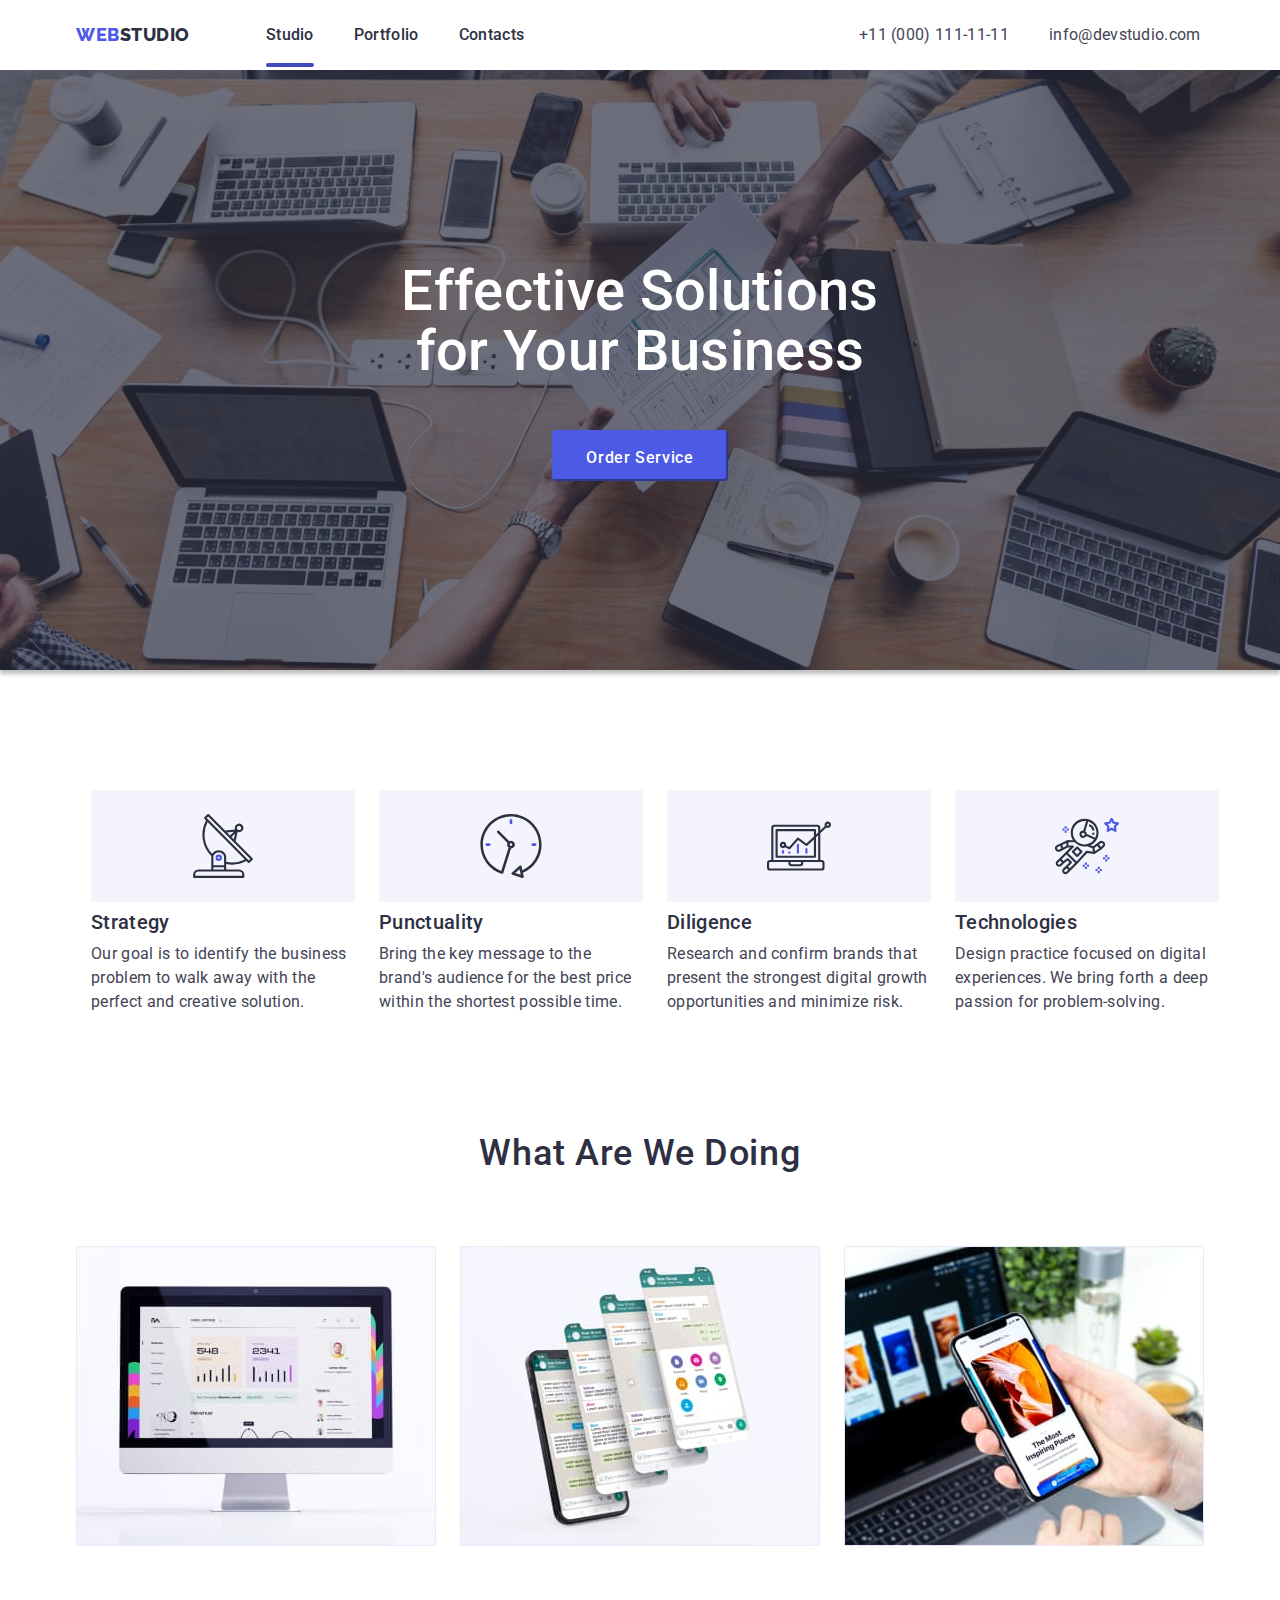
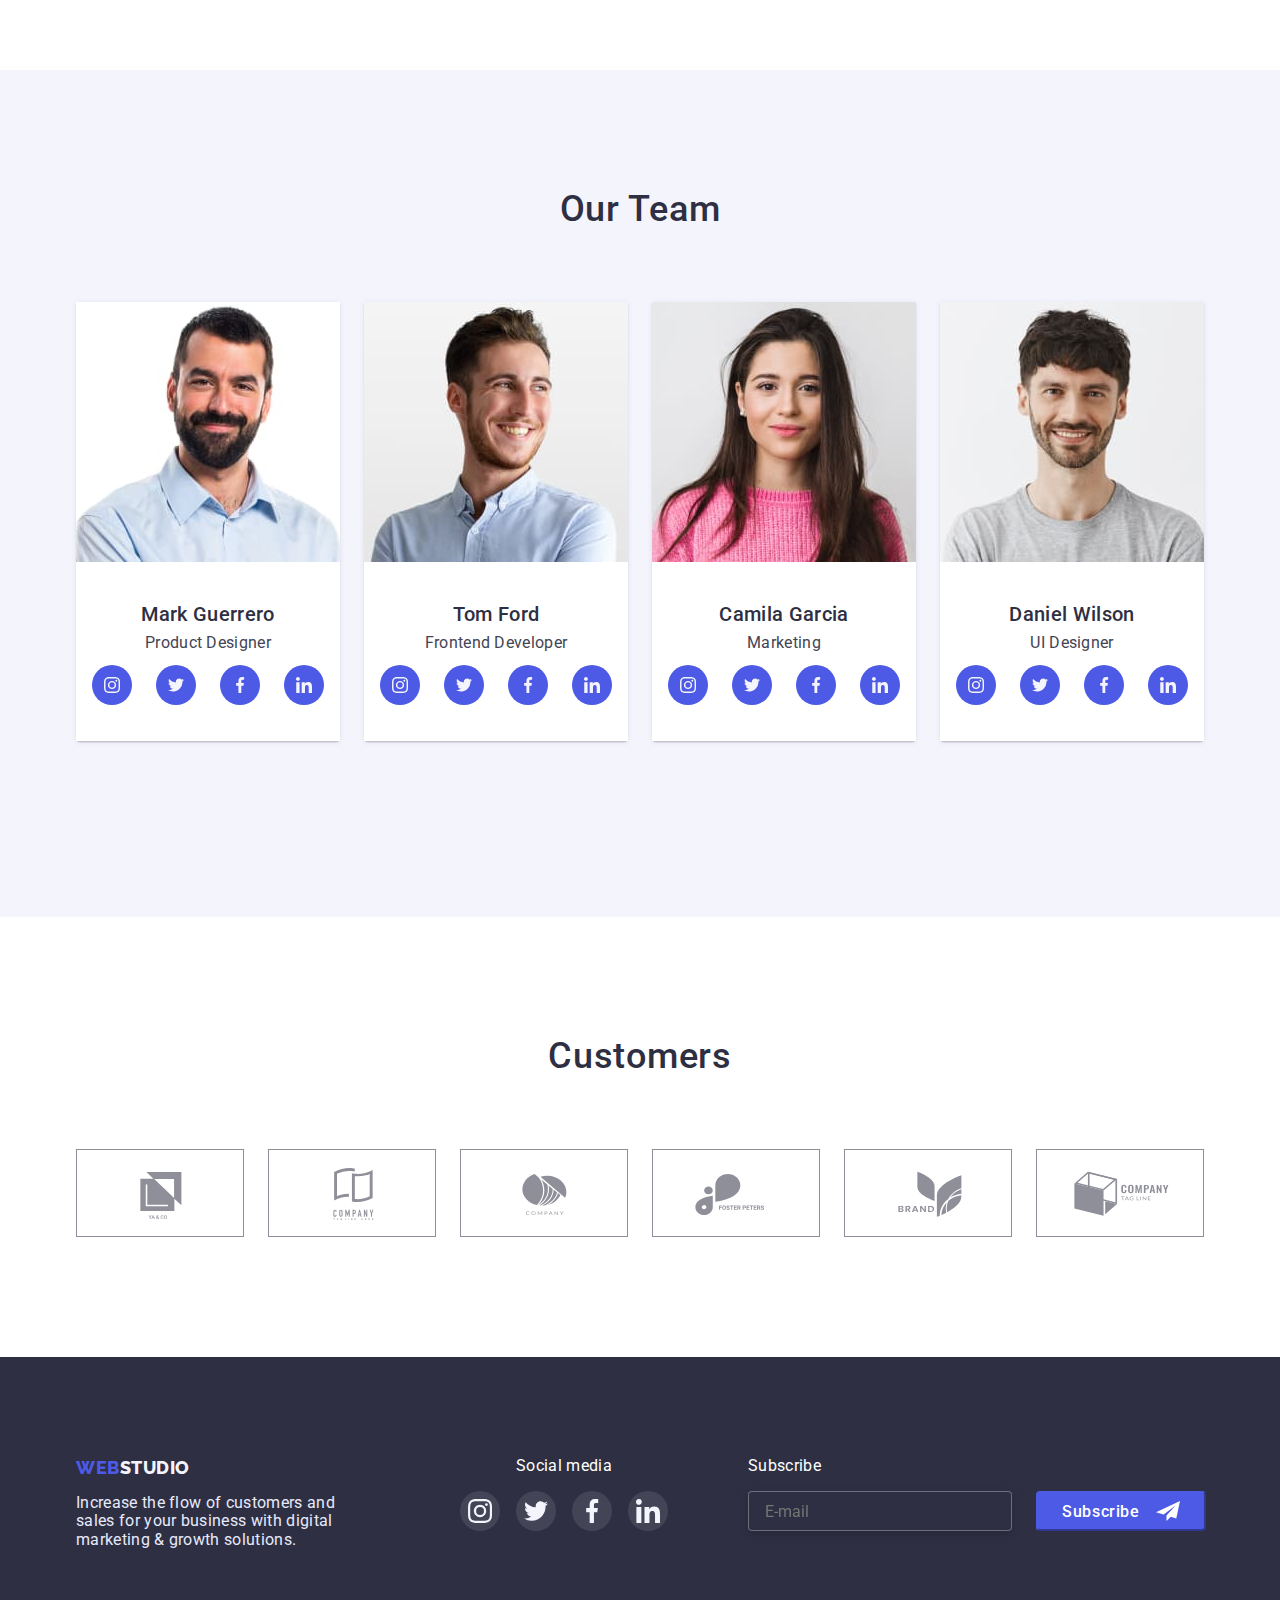
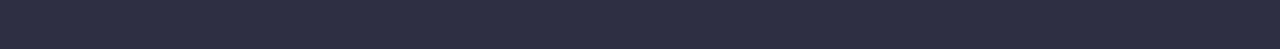
==== commit fd7f1e89: "add menu btn" ====
--- a/index.html
+++ b/index.html
@@ -22,7 +22,7 @@
             class="accent">Studio</span></a>
         <button class="menu-button" type="button" data-menu-open>
           <svg class="menu-hamburher" width="32" height="22">
-            <use href="./image/symbol-defs.svg#icon-menu-hamburger"></use>
+            <use href="./image/symbol-defs.svg#icon-menu-humburger"></use>
           </svg>
         </button>
         <div class="mobile-menu is-open" data-menu>
--- a/css/styles.css
+++ b/css/styles.css
@@ -195,13 +195,6 @@
   box-shadow: 0px 2px 1px rgba(46, 47, 66, 0.08), 0px 1px 1px rgba(46, 47, 66, 0.16), 0px 1px 6px rgba(46, 47, 66, 0.08);
 }
 
-.header .container {
-  /*position: relative;
-  display: flex;
-  justify-content: space-between;
-  align-items: center;*/
-}
-
 .nav {
   display: flex;
   justify-content: space-between;
@@ -232,60 +225,6 @@
   text-transform: uppercase;
 }
 
-.menu-button {
-  background-color: transparent;
-  /*line-height: 0;
-  padding: 0;*/
-  border: 1px solid tomato;
-}
-
-.mobile-menu {
-  position: fixed;
-  width: 100%;
-  height: 100%;
-  display: flex;
-  left: 0;
-  top: 0;
-  z-index: 100;
-  overflow-y: scroll;
-  opacity: 0;
-  visibility: hidden;
-  pointer-events: auto;
-  background-color: var(--primary-bg-color);
-}
-
-.mobile-menu.is-open {
-  opacity: 1;
-  visibility: visible;
-  pointer-events: painted;
-}
-
-.menu-container {
-  position: relative;
-  display: flex;
-  flex-direction: column;
-  width: 100%;
-  height: 100%;
-  margin: auto;
-  background-color: var(--primary-bg-color);
-}
-
-.menu-container .close-button {
-  position: fixed;
-  top: 40px;
-  right: 40px;
-}
-
-.menu-container .site-nav {
-  display: block;
-  padding-top: 80px;
-  padding-left: 40px;
-}
-
-.mobile-menu .item:not(:last-child),
-.contact .contact-item:not(:last-child) {
-  margin-bottom: 40px;
-}
 .menu-container .link {
   color: var(--title-text-color);
   font-size: 36px;
@@ -298,20 +237,6 @@
   color: var(--primary-brand-color)
 }
 
-.menu-container .contacts-menu {
-  display: flex;
-  flex-direction: column;
-  margin-top: 284px;
-  padding-left: 40px;
-  padding-bottom: 40px;
-}
-
-.mobile-menu .contact-item:last-child .link {
-  font-weight: 500;
-  font-size: 20px;
-  line-height: 1.2;
-}
-
 .menu-smm {
 display: flex;
 flex-direction: row;
@@ -357,10 +282,79 @@
     }
 }
 
-@media screen and (max-width: 767px) {
+@media screen and (max-width: 767.9px) {
   .site-nav,
   .contacts-menu {
     display: none;
+  }
+
+  .menu-button {
+    background-color: transparent;
+    line-height: 0;
+    padding: 0;
+    border: 0;
+    }
+
+  .mobile-menu {
+    position: fixed;
+    width: 100%;
+    height: 100%;
+    display: flex;
+    left: 0;
+    top: 0;
+    z-index: 100;
+    overflow-y: scroll;
+    opacity: 0;
+    visibility: hidden;
+    pointer-events: auto;
+    background-color: var(--primary-bg-color);
+  }
+
+  .mobile-menu.is-open {
+    opacity: 1;
+    visibility: visible;
+    pointer-events: painted;
+  }
+
+  .menu-container {
+    position: relative;
+    display: flex;
+    flex-direction: column;
+    width: 100%;
+    height: 100%;
+    margin: auto;
+    background-color: var(--primary-bg-color);
+  }
+
+  .menu-container .site-nav {
+    display: block;
+    padding-top: 80px;
+    padding-left: 40px;
+  }
+
+  .menu-container .close-button {
+    position: fixed;
+    top: 40px;
+    right: 40px;
+  }
+
+  .menu-container .contacts-menu {
+    display: flex;
+    flex-direction: column;
+    margin-top: 284px;
+    padding-left: 40px;
+    padding-bottom: 40px;
+  }
+
+  .mobile-menu .item:not(:last-child),
+  .contact .contact-item:not(:last-child) {
+    margin-bottom: 40px;
+  }
+
+  .mobile-menu .contact-item:last-child .link {
+    font-weight: 500;
+    font-size: 20px;
+    line-height: 1.2;
   }
 
   .advantages-item:not(:last-child) {
@@ -391,7 +385,7 @@
 }
 
 /*_____________ What are We doing _______________*/
-@media screen and (max-width: 1199px) {
+@media screen and (max-width: 1199.9px) {
   .we {
     display: none;
   }
@@ -640,9 +634,12 @@
   font-family: roboto, sans-serif;
 }
 
-.subscribe-box~.main-button {
+.button-box .main-button {
   max-width: 168px;
   height: 40px;
+  padding-top: 8px;
+  padding-bottom: 8px;
+  padding-left: 24px;
 }
 
 .subscribe-icon {
@@ -665,44 +662,130 @@
     display: none;
   }
 
-.mobile-menu {
-  position: fixed;
-  width: 100%;
-  height: 100%;
-  display: flex;
-  left: 0;
-  top: 0;
-  z-index: 100;
-  overflow-y: scroll;
-  opacity: 0;
-  visibility: hidden;
-  pointer-events: auto;
-  background-color: var(--primary-bg-color);
-}
-
-.mobile-menu.is-open {
-  opacity: 1;
-  visibility: visible;
-  pointer-events: painted;
-}
-
-.menu-container {
-  position: relative;
-  display: flex;
-  flex-direction: column;
-  width: 100%;
-  height: 100%;
-  margin: auto;
-  background-color: var(--primary-bg-color);
-}
-
-
-
+  .menu-smm,
+  .menu-container .close-button {
+    display: none;
+  }
+
+  .mobile-menu {
+    position: static;
+    display: flex;
+    flex-direction: row;
+    width: 768px;
+    height: 70px;
+    margin-left: 122px;
+  }
+
+  .menu-container {
+    display: flex;
+    flex-direction: row;
+    margin: 0;
+    padding: 0;
+    width: 100%;
+  }
+
+  .menu-container .link {
+    color: var(--title-text-color);
+    font-size: 16px;
+    line-height: 1.5;
+  }
+
+  .site-nav {
+    display: flex;
+    flex-direction: row;
+    align-items: center;
+    padding: 0;
+    margin: 0;
+    width: 261px;
+    height: 70px;
+    font-weight: 600;
+  }
+
+  .site-nav .link {
+    display: block;
+    padding-top: 20px;
+    padding-bottom: 20px;
+  }
+
+  .site-nav .item:not(:last-child) {
+    margin-right: 40px;
+    margin-bottom: 0;
+    width: auto;
+  }
+
+  .site-nav .link {
+    font-weight: 500;
+    color: var(--title-text-color);
+    transition: color 250ms var(--timing-function);
+  }
+
+  .site-nav .link:hover,
+  .site-nav .link:focus {
+    color: var(--primary-text-color);
+    transition: color 250ms var(--timing-function);
+  }
+
+  .site-nav .link:active {
+    color: var(--primary-brand-color);
+  }
+
+  .menu {
+    position: relative;
+  }
+
+  .menu::after {
+    content: "";
+    position: absolute;
+    left: 0;
+    bottom: 0;
+    display: block;
+    width: 100%;
+    height: 4px;
+    border-radius: 2px;
+    background-color: var(--hover-color);
+    opacity: 0;
+    transition: opacity 250ms var(--timing-function);
+  }
+
+  .current .menu::after {
+    opacity: 1;
+  }
+
+  .current .menu {
+    color: var(--hover-color);
+  }
+
+  .contact .link {
+    color: var(--primary-text-color);
+    transition: color 250ms var(--timing-function);
+  }
+
+  .contact .link:hover,
+  .contact .link:focus {
+    color: var(--primary-brand-color);
+    transition: color 250ms var(--timing-function);
+  }
+
+  .menu-container .contacts-menu {
+    margin-left: 116px;
+  }
+
+  .contact {
+    display: flex;
+    flex-direction: column;
+    justify-content: center;
+    align-items: end;
+    padding: 0;
+    height: 100%;
+  }
+
+  .contact .contact-item {
+    margin-bottom: 0;
+  }
 
   .main-section {
     background-image:
       url("../image/hero/desktop-bg.png"), url("../image/hero/tablet-bgi.jpg");
-    /*max-width: 1199px;*/
   }
 
   @media screen and (min-device-pixel-ratio: 2),
@@ -733,13 +816,11 @@
 
   .advantages {
     display: flex;
-    /*flex-wrap: wrap;*/
     padding-left: 0;
   }
 
   .advantages-item {
     flex-basis: 356px;
-    /*margin-bottom: 72px;*/
   }
   
   .advantages-item .section-header {
@@ -777,9 +858,9 @@
     padding: 0;
   }
 
- .customers {
-  justify-content: center;
- }
+  .customers {
+    justify-content: center;
+  }
 
   .customers-item {
     flex-basis: 168px;
@@ -828,27 +909,26 @@
     margin: 0;
     padding-left: 108px;
     width: 456px;
-
-  }
-
-.subscribe-box {
-  display: flex;
-  flex-direction: row;
-  align-items: center;
-  margin-top: 16px;
-}
-
-.subscribe-box input {
-  width: 264px;
-  margin: 0;
-}
-
-.button-box {
-  margin-left: 24px;
-}
-}
-
-@media screen and (max-width: 1199px) {
+  }
+
+  .subscribe-box {
+    display: flex;
+    flex-direction: row;
+    align-items: center;
+    margin-top: 16px;
+  }
+
+  .subscribe-box input {
+    width: 264px;
+    margin: 0;
+  }
+
+  .button-box {
+    margin-left: 24px;
+  }
+}
+
+@media screen and (max-width: 1199.9px) {
   .advntgs {
     padding-bottom: 96px;
   }
@@ -856,10 +936,15 @@
   .advantages {
     flex-wrap: wrap;
   }
-
-}
-
-@media screen and (min-width: 768px) and (max-width: 1199px) {
+}
+
+@media screen and (min-width: 768px) and (max-width: 1199.9px) {
+  .contact-item .link {
+    font-weight: 400;
+    font-size: 12px;
+    line-height: 1.33;
+  }
+  
   .advantages-item {
     margin-bottom: 72px;
   }
@@ -880,438 +965,320 @@
     width: 1158px;
   }
 
-  .container .nav,
-  .container .contact {
+  .mobile-menu {
+    width: 1158px;
     height: 72px;
+    margin-left: 76px;
+  }
+
+  .site-nav {
+    display: flex;
+    flex-direction: row;
     align-items: center;
-  }
-
-  .site-nav {
-    display: flex;
     margin-left: 149px;
     padding: 0;
+    margin: 0;
+    width: 261px;
+    height: 72px;
+    font-weight: 600;
+  }
+
+  .site-nav .link,
+  .contact .link {
+    display: block;
+    padding-top: 20px;
+    padding-bottom: 20px;
+  }
+
+  .site-nav .item:not(:last-child) {
+    margin-right: 40px;
+    margin-bottom: 0;
+    width: auto;
+  }
+
+  .site-nav .link {
+    font-weight: 500;
+    color: var(--title-text-color);
+    transition: color 250ms var(--timing-function);
+  }
+
+  .menu-container .contacts-menu {
+    margin-left: 332px;
+  }
+
+  .contact {
+    display: flex;
+    flex-direction: row;
     align-items: center;
-  }
-
-.site-nav .link,
-.contact .link {
-  display: block;
-  padding-top: 20px;
-  padding-bottom: 20px;
-}
-
-.site-nav .item:not(:last-child) {
-  margin-right: 40px;
-  width: auto;
-}
-
-.site-nav .link {
-  font-weight: 500;
-  color: var(--title-text-color);
-  transition: color 250ms var(--timing-function);
-}
-
-.site-nav .link:hover,
-.site-nav .link:focus {
-  color: var(--primary-text-color);
-  transition: color 250ms var(--timing-function);
-}
-
-.site-nav .link:active {
-  color: var(--primary-brand-color);
-}
-
-.menu {
-  position: relative;
-}
-
-.menu::after {
-  content: "";
-  position: absolute;
-  left: 0;
-  bottom: 0;
-  display: block;
-  width: 100%;
-  height: 4px;
-  border-radius: 2px;
-  background-color: var(--hover-color);
-  opacity: 0;
-  transition: opacity 250ms var(--timing-function);
-}
-
-.current .menu::after {
-  opacity: 1;
-}
-
-.current .menu {
-  color: var(--hover-color);
-}
-
-.contact .link {
-  color: var(--primary-text-color);
-  transition: color 250ms var(--timing-function);
-}
-
-.contact .link:hover,
-.contact .link:focus {
-  color: var(--primary-brand-color);
-  transition: color 250ms var(--timing-function);
-}
-
-.contact {
-  display: flex;
-  margin-left: auto;
-  padding: 0;
-  align-items: center;
-}
-
-.contact .item+.item {
-  margin-left: 149px;
-}
-
-.main-section {
-  padding-top: 192px;
-  padding-bottom: 192px;
-  background-image:
-    url("../image/hero/desktop-bg.png"), url("../image/hero/desktop-bgi.jpg");
-  max-width: 1440px;
-  height: 600px;
-}
-
-@media screen and (min-device-pixel-ratio: 2),
-screen and (-webkit-min-device-pixel-ratio: 2),
-screen and (-o-min-device-pixel-ratio: 2/1),
-screen and (min-resolution: 192dpi),
-screen and (min-resolution: 2dppx) {
+    padding: 0;
+    height: 100%;
+  }
+
+  .contact .contact-item {
+    margin-bottom: 0;
+  }
+
+  .contact-item:last-child {
+    margin-left: 40px;
+  }
+
+  .contact-item .link {
+    font-weight: 400;
+  }
+
   .main-section {
-    background-image: url("../image/hero/desktop-bg.png"), url("../image/hero/desktop-bgi@2x.jpg");
-  }
-}
+    padding-top: 192px;
+    padding-bottom: 192px;
+    background-image:
+      url("../image/hero/desktop-bg.png"), url("../image/hero/desktop-bgi.jpg");
+    max-width: 1440px;
+    height: 600px;
+  }
+
+  @media screen and (min-device-pixel-ratio: 2),
+  screen and (-webkit-min-device-pixel-ratio: 2),
+  screen and (-o-min-device-pixel-ratio: 2/1),
+  screen and (min-resolution: 192dpi),
+  screen and (min-resolution: 2dppx) {
+    .main-section {
+      background-image: url("../image/hero/desktop-bg.png"), url("../image/hero/desktop-bgi@2x.jpg");
+    }
+  }
 
 /*_____________ other section ____________*/
-.section-title {
-  font-weight: 500;
-  font-size: 36px;
-  line-height: 1.11;
-  letter-spacing: 0.02em;
-  text-transform: capitalize;
-  color: var(--title-text-color);
-  text-align: center;
-}
-
-.section-header {
-  font-weight: 500;
-  font-size: 20px;
-  line-height: 1.2;
-  color: var(--title-text-color);
-  margin-top: 8px;
-  margin-bottom: 8px;
-}
-
-.advntgs {
-  padding-top: 120px;
-  width: 1128px;
-}
-
-.advantages {
-  flex-direction: row;
-}
-
-.advantages-item {
-  flex-basis: 264px;
-  margin-left: 24px;
-}
-
-.advantages-item:first-child {
-  margin-left: 0;
-}
-
-.advantages-icon {
-  width: 264px;
-  height: 112px;
-  padding: 24px 100px;
-  background-color: #F4F4FD;
-  display: flex;
-  justify-content: center;
-  align-items: center;
-}
-
-.advtgs-svg {
-  width: 64px;
-  height: 64px;
-}
-
-.advantages-item p {
-  font-weight: 400;
-}
-.we {
-  padding-top: 120px;
-  padding-bottom: 120px;
-}
-
-.we-are {
-  display: flex;
-  margin-top: 72px;
-}
-
-.we-are .item:not(:last-child) {
-  margin-right: 24px;
-}
-
-.team {
-  padding-top: 120px;
-  padding-bottom: 120px;
-}
-
-.our-team {
-  justify-content: center;
-  align-items: center;
-}
-
-.our-team .section-header {
-  margin-bottom: 8px;
-}
-
-.team-name {
-  background-color: var(--primary-bg-color);
-  padding: 32px 16px;
-  text-align: center;
-}
-
-.team-item:not(:last-child) {
-  margin-right: 24px;
-}
-
-/* ДУБЛЬ з МОБІЛЕ
-.team-smm {
-  display: flex;
-  width: 232px;
-  height: 48px;
-  justify-content: space-between;
-  align-items: center;
-  margin-top: 8px;
-}
-
-.smm-icon-size {
-  width: 16px;
-  height: 16px;
-}
-*/
-
-.customer,
-.customer .container,
-.customers {
-  width: 1128px;
-}
-
-.customer {
-  padding-top: 120px;
-  padding-bottom: 120px;
-}
-
-.customers {
-  display: flex;
-  flex-direction: row;
-  align-items: flex-start;
-  padding: 0;
-  margin-top: 72px;
-}
-
-.customers-item {
-  width: 168px;
-  height: 88px;
-  border-radius: 4px;
-  margin-bottom: 0;
-}
-
-.customers-item:not(:last-child) {
-  margin-right: 24px;
-}
-
-/*.company {
-  width: 100%;
-  height: 100%;
-  display: flex;
-  justify-content: center;
-  align-items: center;
-  color: #8E8F99;
-  border: 1px solid #8E8F99;
-  transition: color 250ms var(--timing-function), border 250ms var(--timing-function);
-}
-
-.company:hover,
-.company:focus {
-  border: 1px solid var(--hover-color);
-  color: var(--hover-color);
-  transition: color 250ms var(--timing-function), border 250ms var(--timing-function);
-}
-
-.client {
-  width: 104px;
-  height: 56px;
-  fill: currentColor;
-  transition: fill 250ms var(--timing-function);
-}
-
-.client:hover,
-.client:focus {
-  fill: var(--hover-color);
-  transition: fill 250ms var(--timing-function);
-}*/
+  .section-title {
+    font-weight: 500;
+    font-size: 36px;
+    line-height: 1.11;
+    letter-spacing: 0.02em;
+    text-transform: capitalize;
+    color: var(--title-text-color);
+    text-align: center;
+  }
+
+  .section-header {
+    font-weight: 500;
+    font-size: 20px;
+    line-height: 1.2;
+    color: var(--title-text-color);
+    margin-top: 8px;
+    margin-bottom: 8px;
+  }
+
+  .advntgs {
+    padding-top: 120px;
+    width: 1128px;
+  }
+
+  .advantages {
+    flex-direction: row;
+  }
+
+  .advantages-item {
+    flex-basis: 264px;
+    margin-left: 24px;
+  }
+
+  .advantages-item:first-child {
+    margin-left: 0;
+  }
+
+  .advantages-icon {
+    width: 264px;
+    height: 112px;
+    padding: 24px 100px;
+    background-color: #F4F4FD;
+    display: flex;
+    justify-content: center;
+    align-items: center;
+  }
+
+  .advtgs-svg {
+    width: 64px;
+    height: 64px;
+  }
+
+  .advantages-item p {
+    font-weight: 400;
+  }
+  .we {
+    padding-top: 120px;
+    padding-bottom: 120px;
+  }
+
+  .we-are {
+    display: flex;
+    margin-top: 72px;
+  }
+
+  .we-are .item:not(:last-child) {
+    margin-right: 24px;
+  }
+
+  .team {
+    padding-top: 120px;
+    padding-bottom: 120px;
+  }
+
+  .our-team {
+    justify-content: center;
+    align-items: center;
+  }
+
+  .our-team .section-header {
+    margin-bottom: 8px;
+  }
+
+  .team-name {
+    background-color: var(--primary-bg-color);
+    padding: 32px 16px;
+    text-align: center;
+  }
+
+  .team-item:not(:last-child) {
+    margin-right: 24px;
+  }
+
+  .customer,
+  .customer .container,
+  .customers {
+    width: 1128px;
+  }
+
+  .customer {
+    padding-top: 120px;
+    padding-bottom: 120px;
+  }
+
+  .customers {
+    display: flex;
+    flex-direction: row;
+    align-items: flex-start;
+    padding: 0;
+    margin-top: 72px;
+  }
+
+  .customers-item {
+    width: 168px;
+    height: 88px;
+    border-radius: 4px;
+    margin-bottom: 0;
+  }
+
+  .customers-item:not(:last-child) {
+    margin-right: 24px;
+  }
+
 
 /*_______________________Footer____________________*/
-.footer {
-  padding-top: 100px;
-  padding-bottom: 100px;
-}
-
-.ftr {
-  flex-direction: row;
-  margin: 0 auto;
-}
-
-.footer-tablet {
-  padding: 0;
-  margin: 0;
-}
-
-.footer-social {
-  margin-left: 120px;
-  margin-right: 80px;
-}
-
-.subscribe {
-  padding: 0;
-}
-
-/*
-
-.footer-text {
-  display: block;
-  width: 264px;
-  margin-top: 16px;
-}
-
-.footer-text-box {
-  width: 264px;
-  height: 110px;
-}
-
-.footer-text {
-  color: var(--accent-color);
-}
-
-.footer-logo {
-  font-family: Raleway;
-  font-weight: 800;
-  font-size: 18px;
-  line-height: 1.17;
-  letter-spacing: 0.03em;
-  text-transform: uppercase;
-  color: var(--primary-brand-color);
-}
-
-.footer-accent {
-  color: #F4F4FD;
-  font-family: Raleway;
-  font-weight: 800;
-  font-size: 18px;
-  line-height: 1.17;
-  letter-spacing: 0.03em;
-  text-transform: uppercase;
-}
-
-.social-box {
-  width: 208px;
-  height: 40px;
-  margin-top: 16px;
-
-  display: flex;
-  flex-direction: row;
-  align-items: center;
-  justify-content: center;
-}
-
-.social-item {
-  width: 40px;
-  height: 40px;
-  border-radius: 50%;
-  background-color: rgba(255, 255, 255, 0.1);
-
-  display: flex;
-  justify-content: center;
-  align-items: center;
-}
-
-.social-item:not(:last-child) {
-  margin-right: 16px;
-}
-
-.social {
-  width: 100%;
-  height: 100%;
-  border-radius: 50%;
-  display: flex;
-  justify-content: center;
-  align-items: center;
-  transition: background-color 250ms var(--timing-function);
-}
-
-.social:hover,
-.social:focus {
-  background-color: #31D0AA;
-  border-radius: 50%;
-  transition: background-color 250ms var(--timing-function);
-}
-
-.social-icon {
-  width: 24px;
-  height: 24px;
-}
-
-.subscribe-box {
-  display: flex;
-  align-items: center;
-  margin-top: 16px;
-  line-height: 2.0;
-  letter-spacing: 0.04em;
-}
-
-.subscribe-box .main-button {
-  margin: 0;
-  margin-left: 24px;
-  width: 168px;
-  height: 40px;
-  padding: 8px 24px;
-  display: flex;
-  align-items: center;
-}
-
-.subscribe-box input {
-  width: 264px;
-  height: 40px;
-  background-color: var(--title-text-color);
-  border: 1px solid rgba(255, 255, 255, 0.3);
-  filter: drop-shadow(0px 4px 4px rgba(0, 0, 0, 0.15));
-  border-radius: 4px;
-  padding-left: 16px;
-  color: #FFFFFF;
-}
-
-.subscribe-box+input {
-  font-family: roboto, sans-serif;
-}
-
-.subscribe-box~input::placeholder {
-  color: rgba(255, 255, 255, 0.6);
-  font-family: roboto, sans-serif;
-}
-
-.subscribe-box~.main-button {
-  width: 168px;
-  height: 40px;
-}
-*/
+  .footer {
+    padding-top: 100px;
+    padding-bottom: 100px;
+  }
+
+  .ftr {
+    flex-direction: row;
+    margin: 0 auto;
+  }
+
+  .footer-tablet {
+    padding: 0;
+    margin: 0;
+  }
+
+  .footer-social {
+    margin-left: 120px;
+    margin-right: 80px;
+  }
+
+  .subscribe {
+    padding: 0;
+  }
+
+  .social-box {
+    width: 208px;
+    height: 40px;
+    margin-top: 16px;
+
+    display: flex;
+    flex-direction: row;
+    align-items: center;
+    justify-content: center;
+  }
+
+  .social-item {
+    width: 40px;
+    height: 40px;
+    border-radius: 50%;
+    background-color: rgba(255, 255, 255, 0.1);
+
+    display: flex;
+    justify-content: center;
+    align-items: center;
+  }
+
+  .social-item:not(:last-child) {
+    margin-right: 16px;
+  }
+
+  .social {
+    width: 100%;
+    height: 100%;
+    border-radius: 50%;
+    display: flex;
+    justify-content: center;
+    align-items: center;
+    transition: background-color 250ms var(--timing-function);
+  }
+
+  .social:hover,
+  .social:focus {
+    background-color: #31D0AA;
+    border-radius: 50%;
+    transition: background-color 250ms var(--timing-function);
+  }
+
+  .social-icon {
+    width: 24px;
+    height: 24px;
+  }
+
+  .subscribe-box {
+    display: flex;
+    align-items: center;
+    margin-top: 16px;
+    line-height: 2.0;
+    letter-spacing: 0.04em;
+  }
+
+  .subscribe-box .main-button {
+    margin: 0;
+    width: 168px;
+    height: 40px;
+    padding: 8px 24px;
+    display: flex;
+    align-items: center;
+  }
+
+  .subscribe-box input {
+    width: 264px;
+    height: 40px;
+    background-color: var(--title-text-color);
+    border: 1px solid rgba(255, 255, 255, 0.3);
+    filter: drop-shadow(0px 4px 4px rgba(0, 0, 0, 0.15));
+    border-radius: 4px;
+    padding-left: 16px;
+    color: #FFFFFF;
+  }
+
+  .subscribe-box+input {
+    font-family: roboto, sans-serif;
+  }
+
+  .subscribe-box~input::placeholder {
+    color: rgba(255, 255, 255, 0.6);
+    font-family: roboto, sans-serif;
+  }
 }
 
 /* __________ BACKDROP & MODAL FORM ____________*/
@@ -1351,7 +1318,7 @@
   border-radius: 4px;
 }
 
-@media screen and (max-width: 767px) {
+@media screen and (max-width: 767.9px) {
   .modal {
     width: 392px;
   }
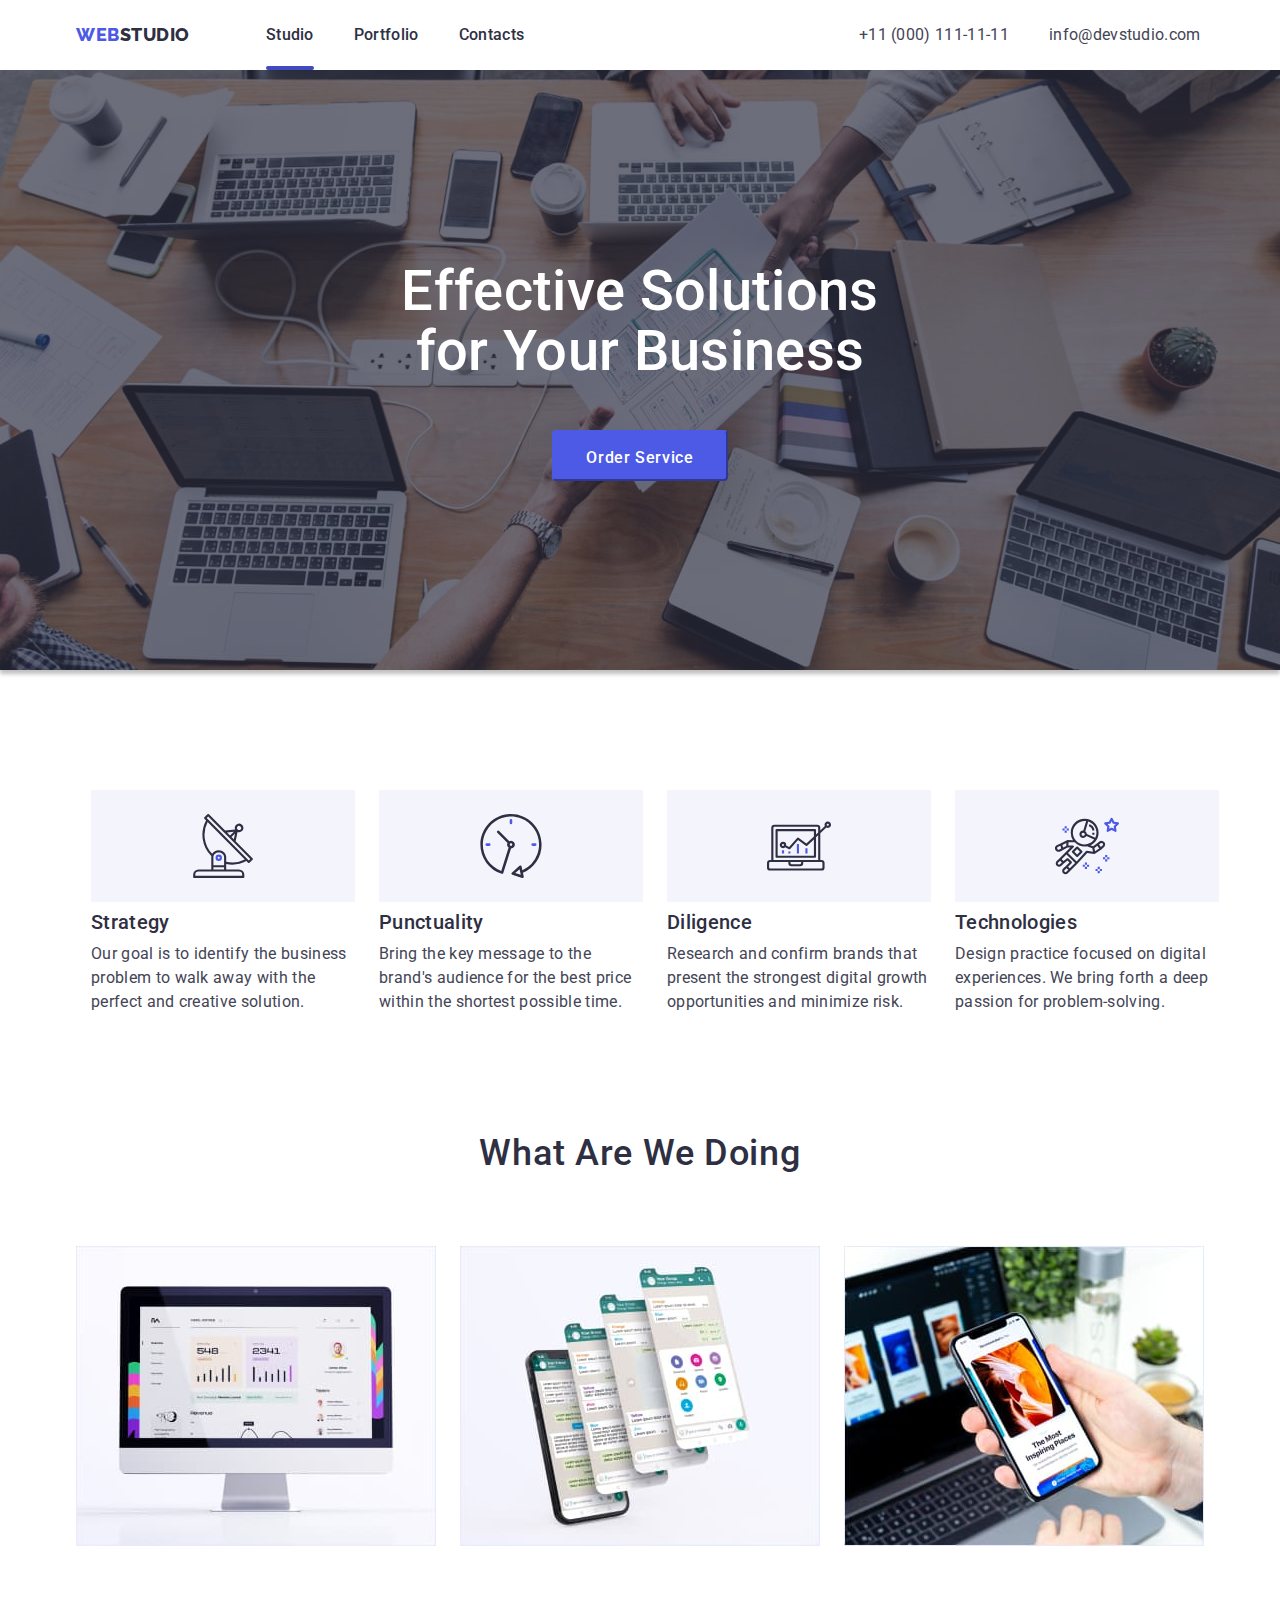
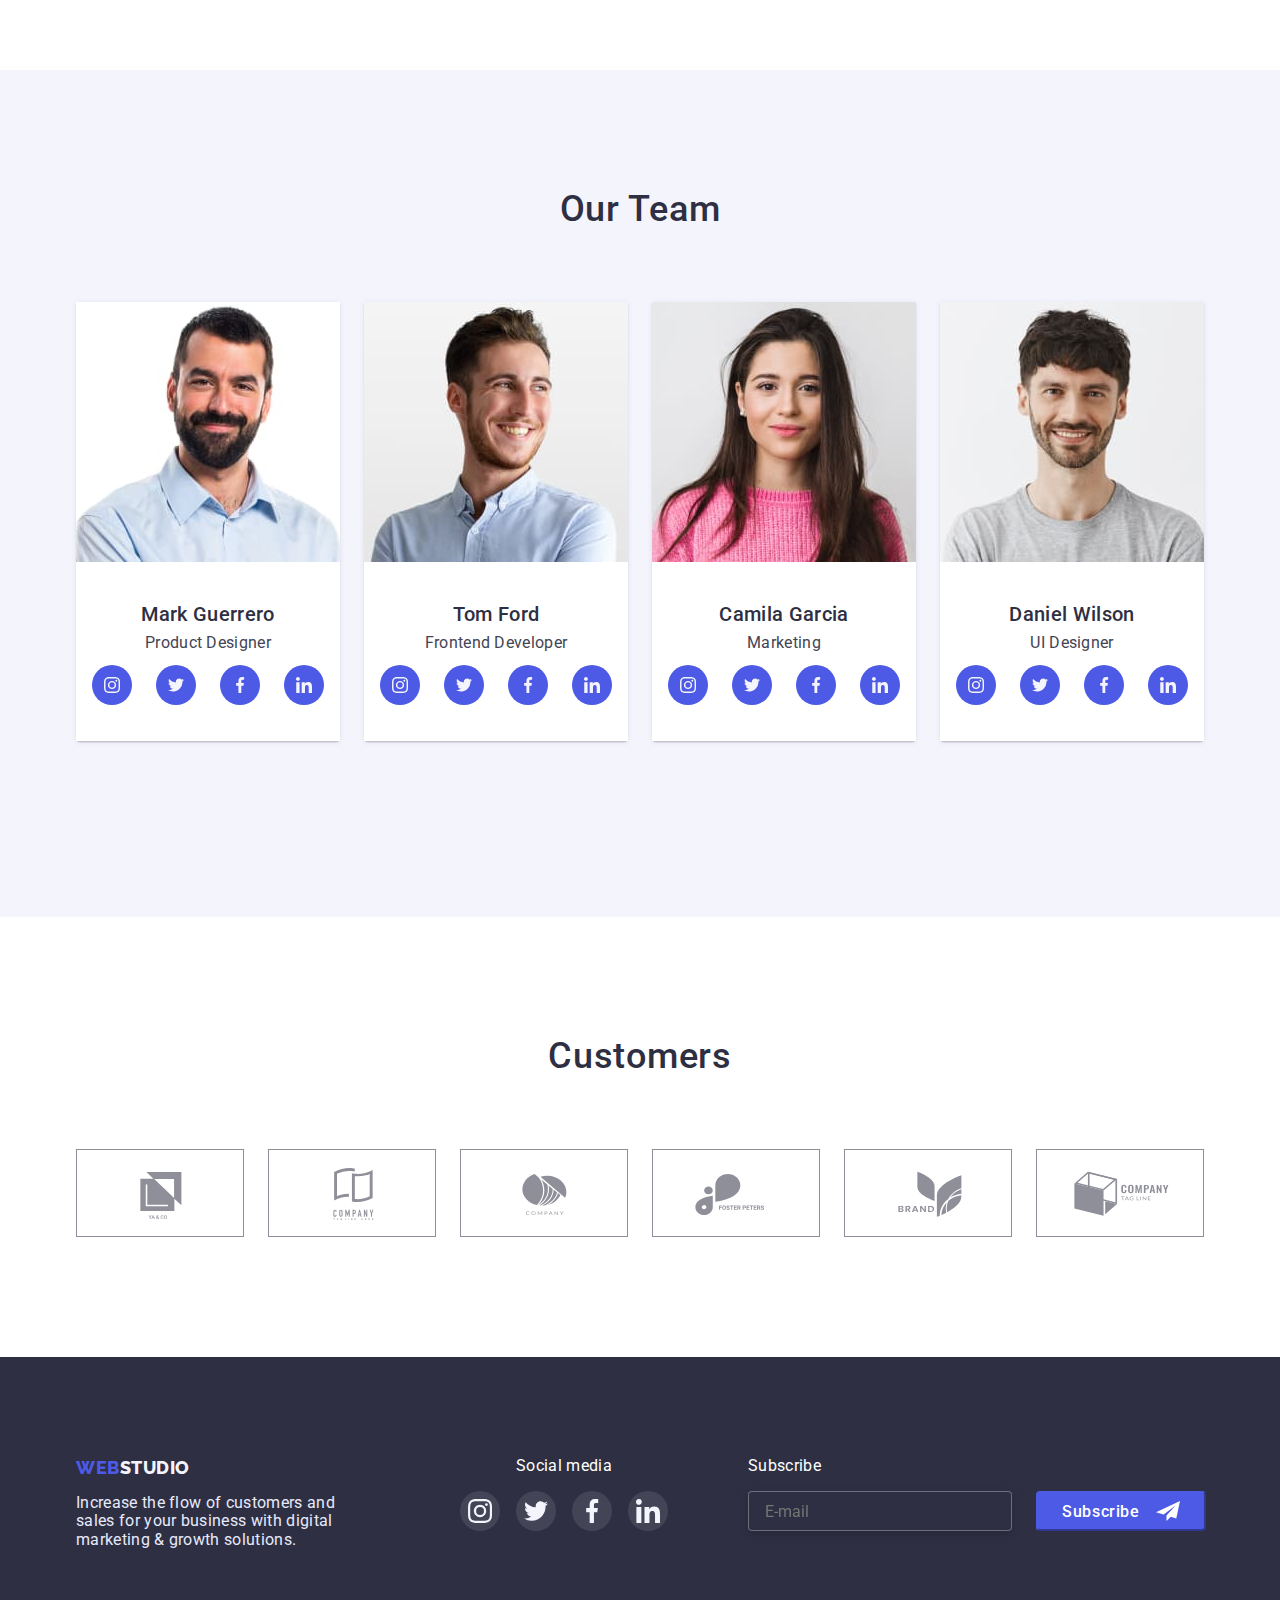
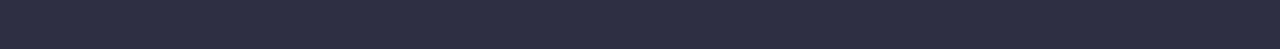
==== commit 63fd2c89: "fixed some bugs" ====
--- a/index.html
+++ b/index.html
@@ -25,7 +25,7 @@
             <use href="./image/symbol-defs.svg#icon-menu-humburger"></use>
           </svg>
         </button>
-        <div class="mobile-menu is-open" data-menu>
+        <div class="mobile-menu" data-menu>
           <div class="menu-container">
             <button class="close-button" type="button" data-menu-close>
               <svg class="close-svg">
@@ -483,7 +483,7 @@
           </div>
         </div>
         
-          <label class="form-checkbox">
+        <label class="form-checkbox">
             <input class="input-checkbox" type="checkbox" name="policy" value="accept-policy">
             <span class="custom-checkbox">
               <svg class="checkbox-icon">
@@ -491,7 +491,7 @@
               </svg>
             </span>
             <span> I accept the terms and conditions of the <a href="" title="_blank" class="link">Privacy Policy</a></span>
-          </label>
+        </label>
         
         <div class="modal-button">
           <button class="main-button" type="submit">Send</button>
--- a/css/styles.css
+++ b/css/styles.css
@@ -622,6 +622,7 @@
   height: 40px;
   margin-top: 16px;
   margin-bottom: 16px;
+  padding-left: 16px;
   background-color: var(--title-text-color);
   border: 1px solid rgba(255, 255, 255, 0.3);
   filter: drop-shadow(0px 4px 4px rgba(0, 0, 0, 0.15));
@@ -703,8 +704,8 @@
 
   .site-nav .link {
     display: block;
-    padding-top: 20px;
-    padding-bottom: 20px;
+    padding-top: 23px;
+    padding-bottom: 23px;
   }
 
   .site-nav .item:not(:last-child) {
@@ -986,8 +987,8 @@
   .site-nav .link,
   .contact .link {
     display: block;
-    padding-top: 20px;
-    padding-bottom: 20px;
+    padding-top: 23px;
+    padding-bottom: 23px;
   }
 
   .site-nav .item:not(:last-child) {
@@ -1267,7 +1268,6 @@
     border: 1px solid rgba(255, 255, 255, 0.3);
     filter: drop-shadow(0px 4px 4px rgba(0, 0, 0, 0.15));
     border-radius: 4px;
-    padding-left: 16px;
     color: #FFFFFF;
   }
 
@@ -1318,9 +1318,12 @@
   border-radius: 4px;
 }
 
-@media screen and (max-width: 767.9px) {
+
+
+@media screen and (min-width: 480px) and (max-width: 767.9px) {
   .modal {
     width: 392px;
+   top: 300px;
   }
 }
 
@@ -1484,6 +1487,23 @@
   margin: 0;
 }
 
+@media screen and (max-width: 479px) {
+  .modal {
+    width: 90%;
+  }
+
+  .form-field {
+    width: 100%;
+  }
+
+  .form-input, .textarea {
+    width: 100%;
+  }
+  .form-checkbox {
+    width: 100%;
+  }
+}
+
 /*________________ Portfolio Page _________________*/
 .portfolio {
   padding-top: 96px;
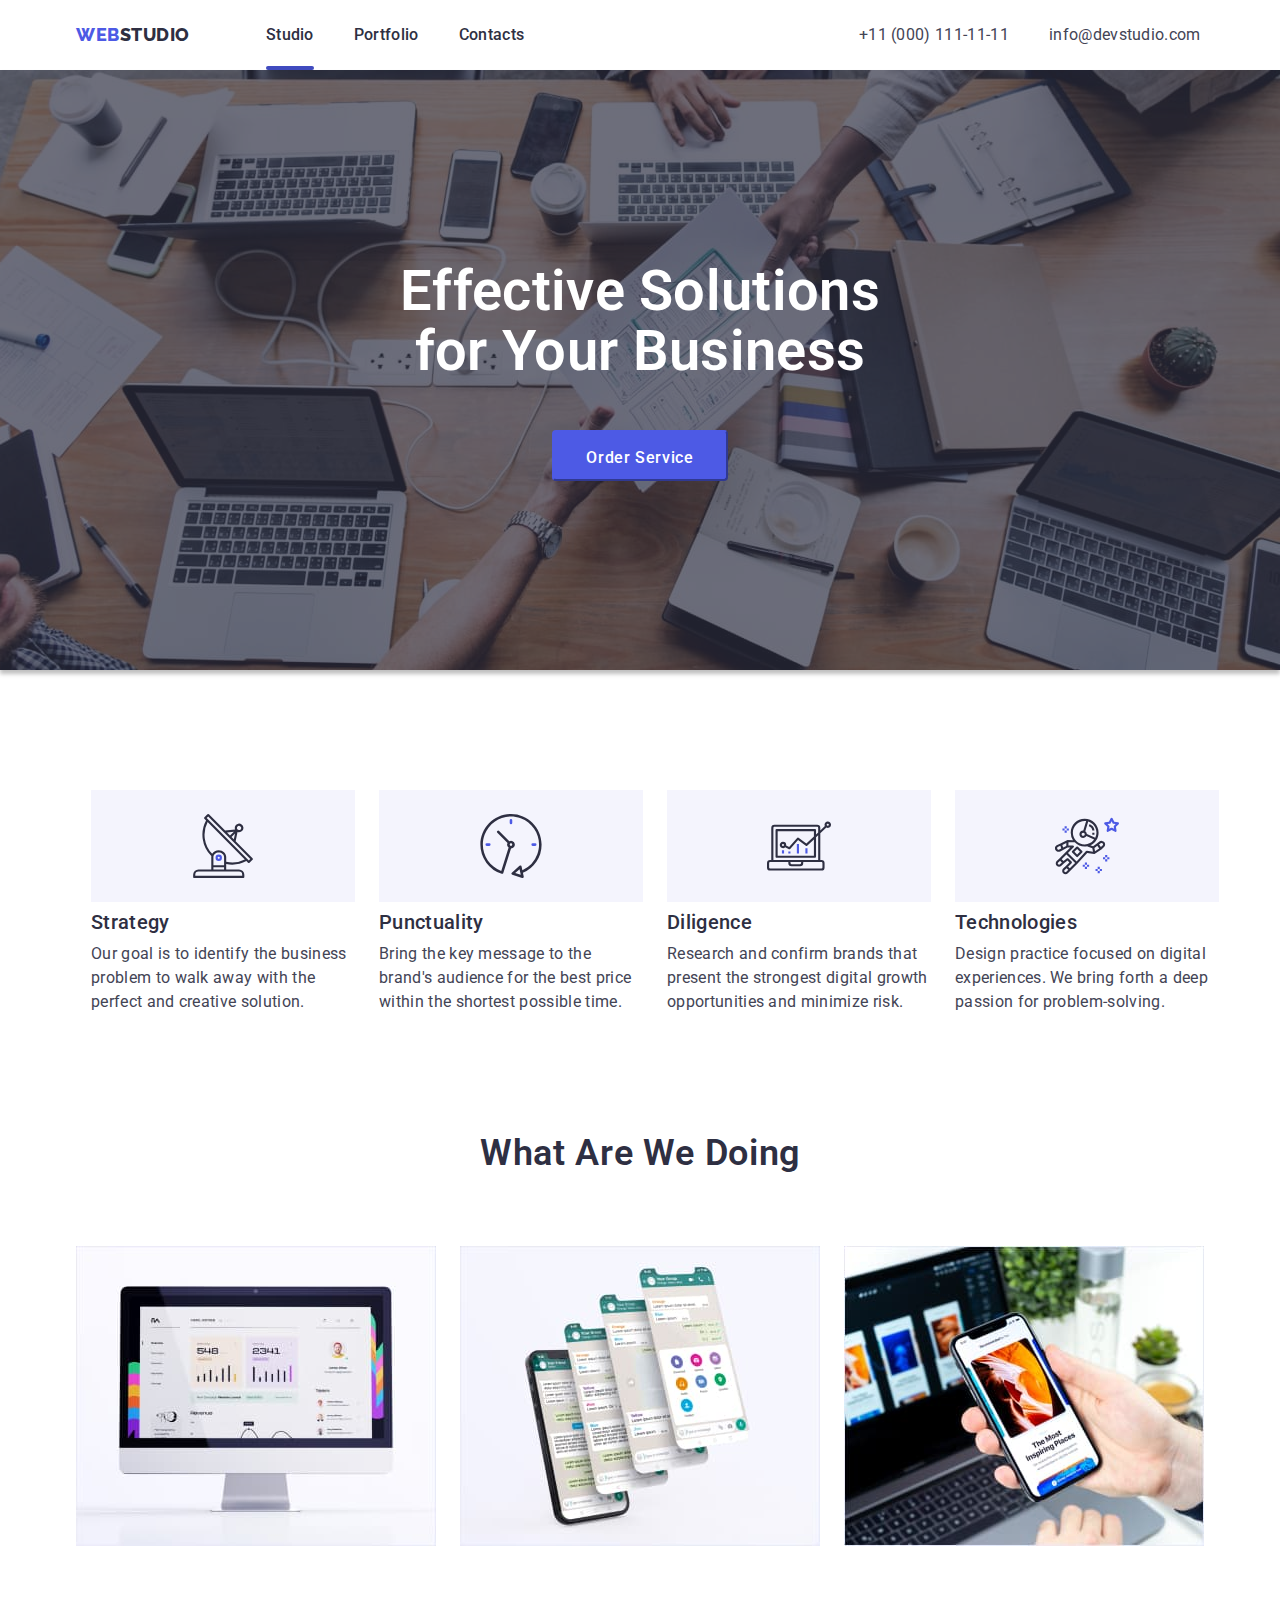
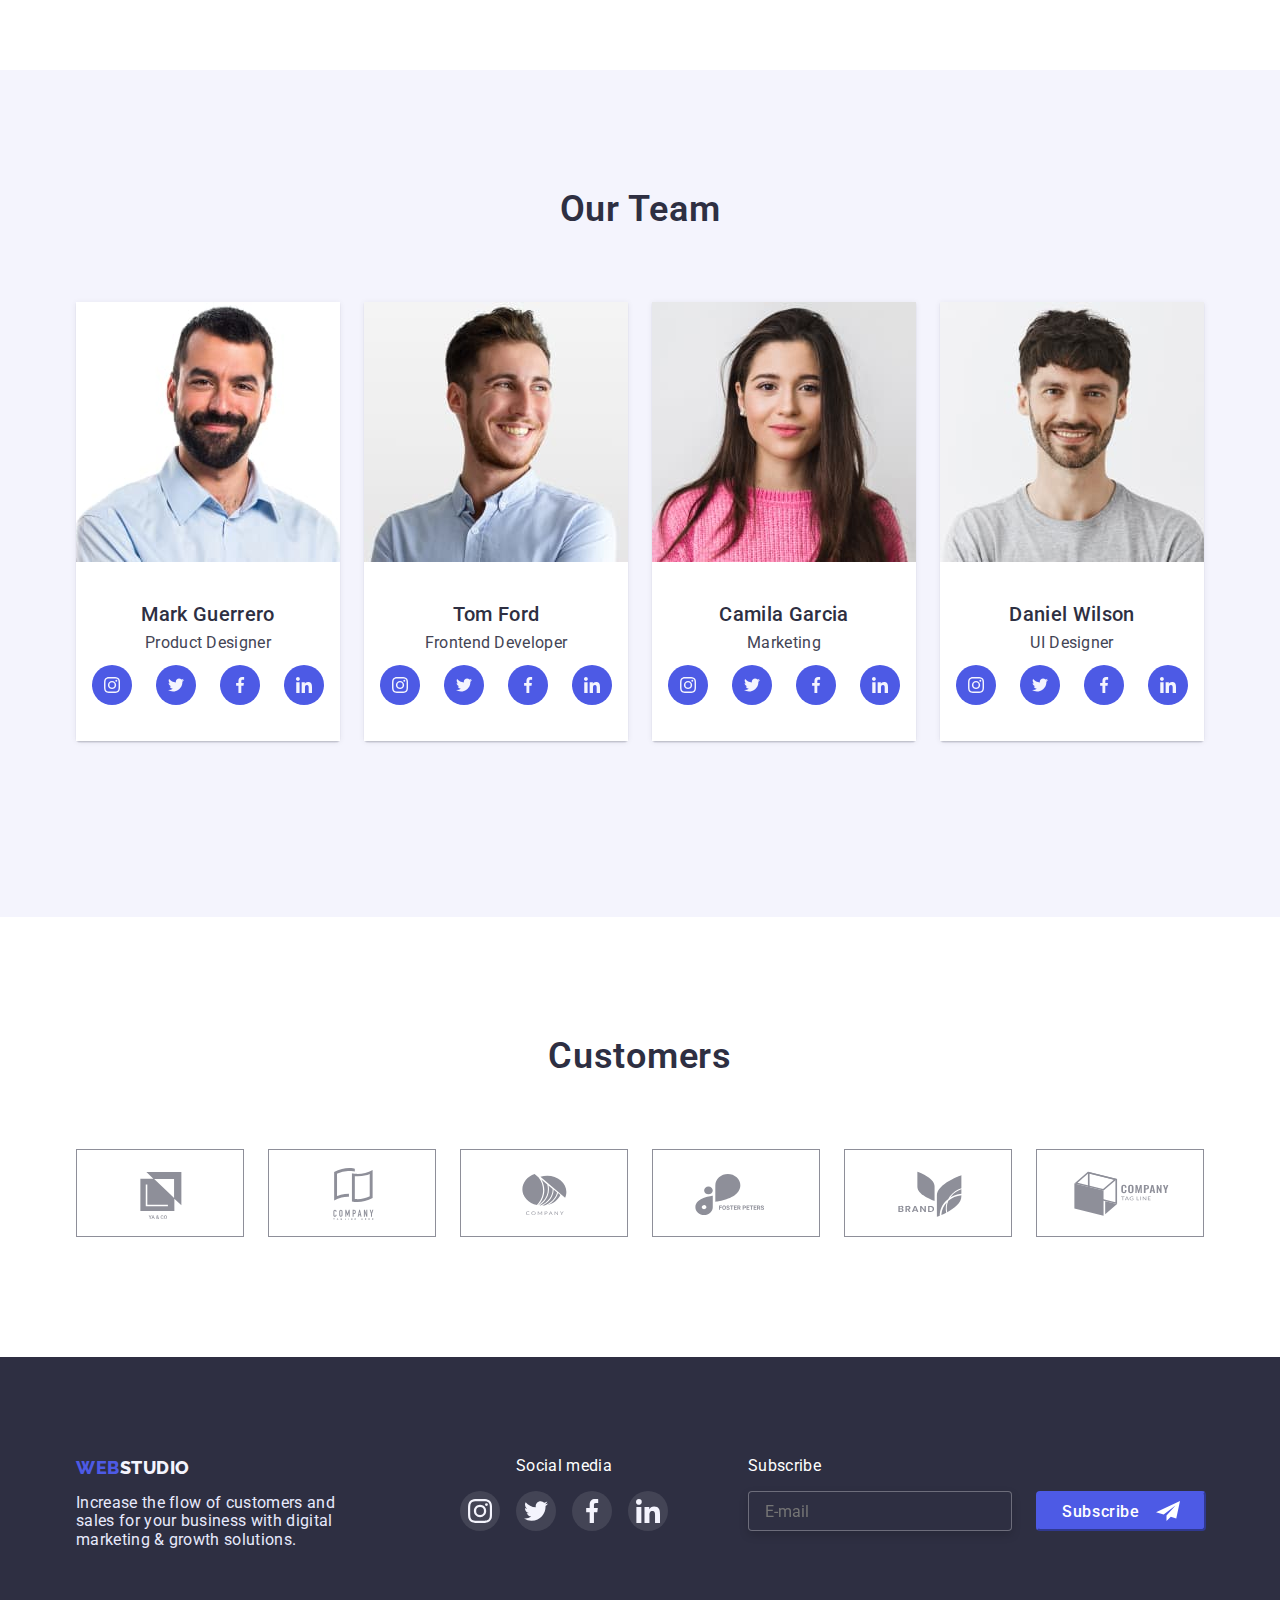
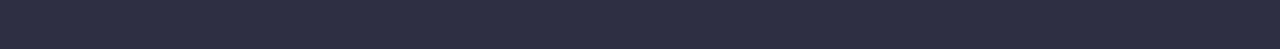
==== commit c90467a9: "fixed conteiner sizes" ====
--- a/index.html
+++ b/index.html
@@ -431,7 +431,7 @@
       </div>
       <div class="subscribe">
         <p>Subscribe</p>
-        <div class="subscribe-box">
+        <form class="subscribe-box">
           <div><input type="text" placeholder="E-mail"></div>
           <div class="button-box">
             <button class="main-button" type="submit">
@@ -441,7 +441,7 @@
               </svg>
             </button>
           </div>
-        </div>
+        </form>
       </div>
     </div>
   </footer>
--- a/css/styles.css
+++ b/css/styles.css
@@ -53,6 +53,7 @@
 }
 
 .container {
+  width: 396px;
   padding: 0px 15px;
   margin-left: auto;
   margin-right: auto;
@@ -139,7 +140,7 @@
   text-align: center;
   padding-top: 112px;
   padding-bottom: 109px;
-  width: 100%;
+  width: 396px;
   background-image:
     url("../image/hero/mobile-bg.png"), url("../image/hero/mobile-bgi.jpg");
   /*max-width: 767px;*/
@@ -276,12 +277,6 @@
   height: 24px;
 }
 
-@media screen and (min-width: 480px) {
-  .container {
-      width: 428px;
-    }
-}
-
 @media screen and (max-width: 767.9px) {
   .site-nav,
   .contacts-menu {
@@ -393,6 +388,7 @@
 
 /*______________ Our Team ______________________*/
 .team {
+  width: 396px;
   background-color: #F4F4FD;
   padding-top: 96px;
   margin: 0 auto;
@@ -497,6 +493,7 @@
 
 /*_____________ Footer _____________*/
 .footer {
+  width: 396px;
   background-color: var(--title-text-color);
   padding-top: 96px;
   padding-bottom: 96px;
@@ -618,7 +615,7 @@
 }
 
 .subscribe-box input {
-  width: 100%;
+  width: 80%;
   height: 40px;
   margin-top: 16px;
   margin-bottom: 16px;
@@ -647,6 +644,22 @@
   width: 24px;
   height: 24px;
   margin-left: 16px;
+}
+
+@media screen and (min-width: 396px) {
+  .main-section, .team, .footer {
+    width: 100%;
+  }
+}
+
+@media screen and (min-width: 480px) {
+  .container {
+    width: 428px;
+  }
+
+  .subscribe-box input {
+    width: 100%;
+  }
 }
 
 
@@ -800,7 +813,7 @@
   }
 
   .main-title {
-    font-weight: 500;
+    font-weight: 600;
     font-size: 56px;
     line-height: 1.07;
     color: var(--primary-bg-color);
@@ -867,6 +880,7 @@
     flex-basis: 168px;
     margin-right: 24px;
     margin-bottom: 72px;
+    border-radius: 4px;
   }
 
   .customers-item:nth-child(3n+3) {
@@ -1048,7 +1062,7 @@
 
 /*_____________ other section ____________*/
   .section-title {
-    font-weight: 500;
+    font-weight: 600;
     font-size: 36px;
     line-height: 1.11;
     letter-spacing: 0.02em;
@@ -1162,7 +1176,6 @@
   .customers-item {
     width: 168px;
     height: 88px;
-    border-radius: 4px;
     margin-bottom: 0;
   }
 
@@ -1323,7 +1336,7 @@
 @media screen and (min-width: 480px) and (max-width: 767.9px) {
   .modal {
     width: 392px;
-   top: 300px;
+   /*top: 300px;*/
   }
 }
 
